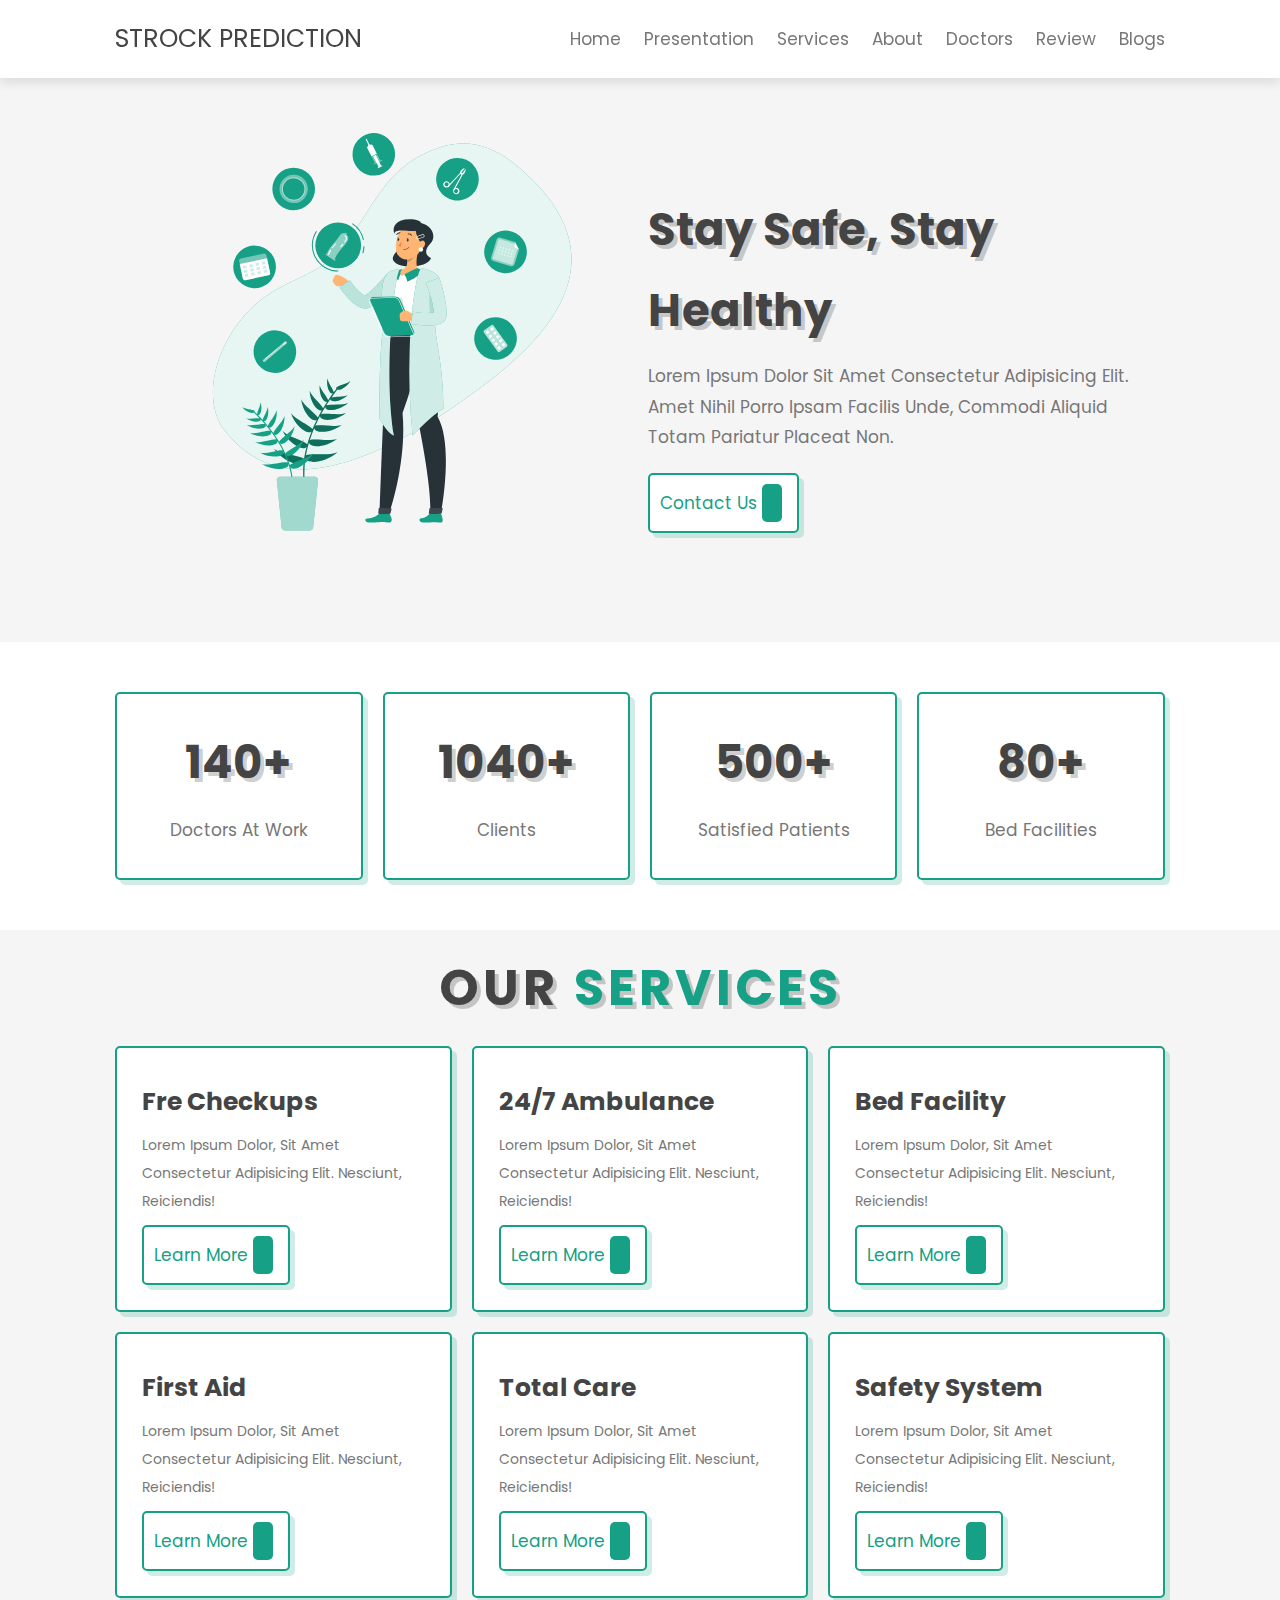
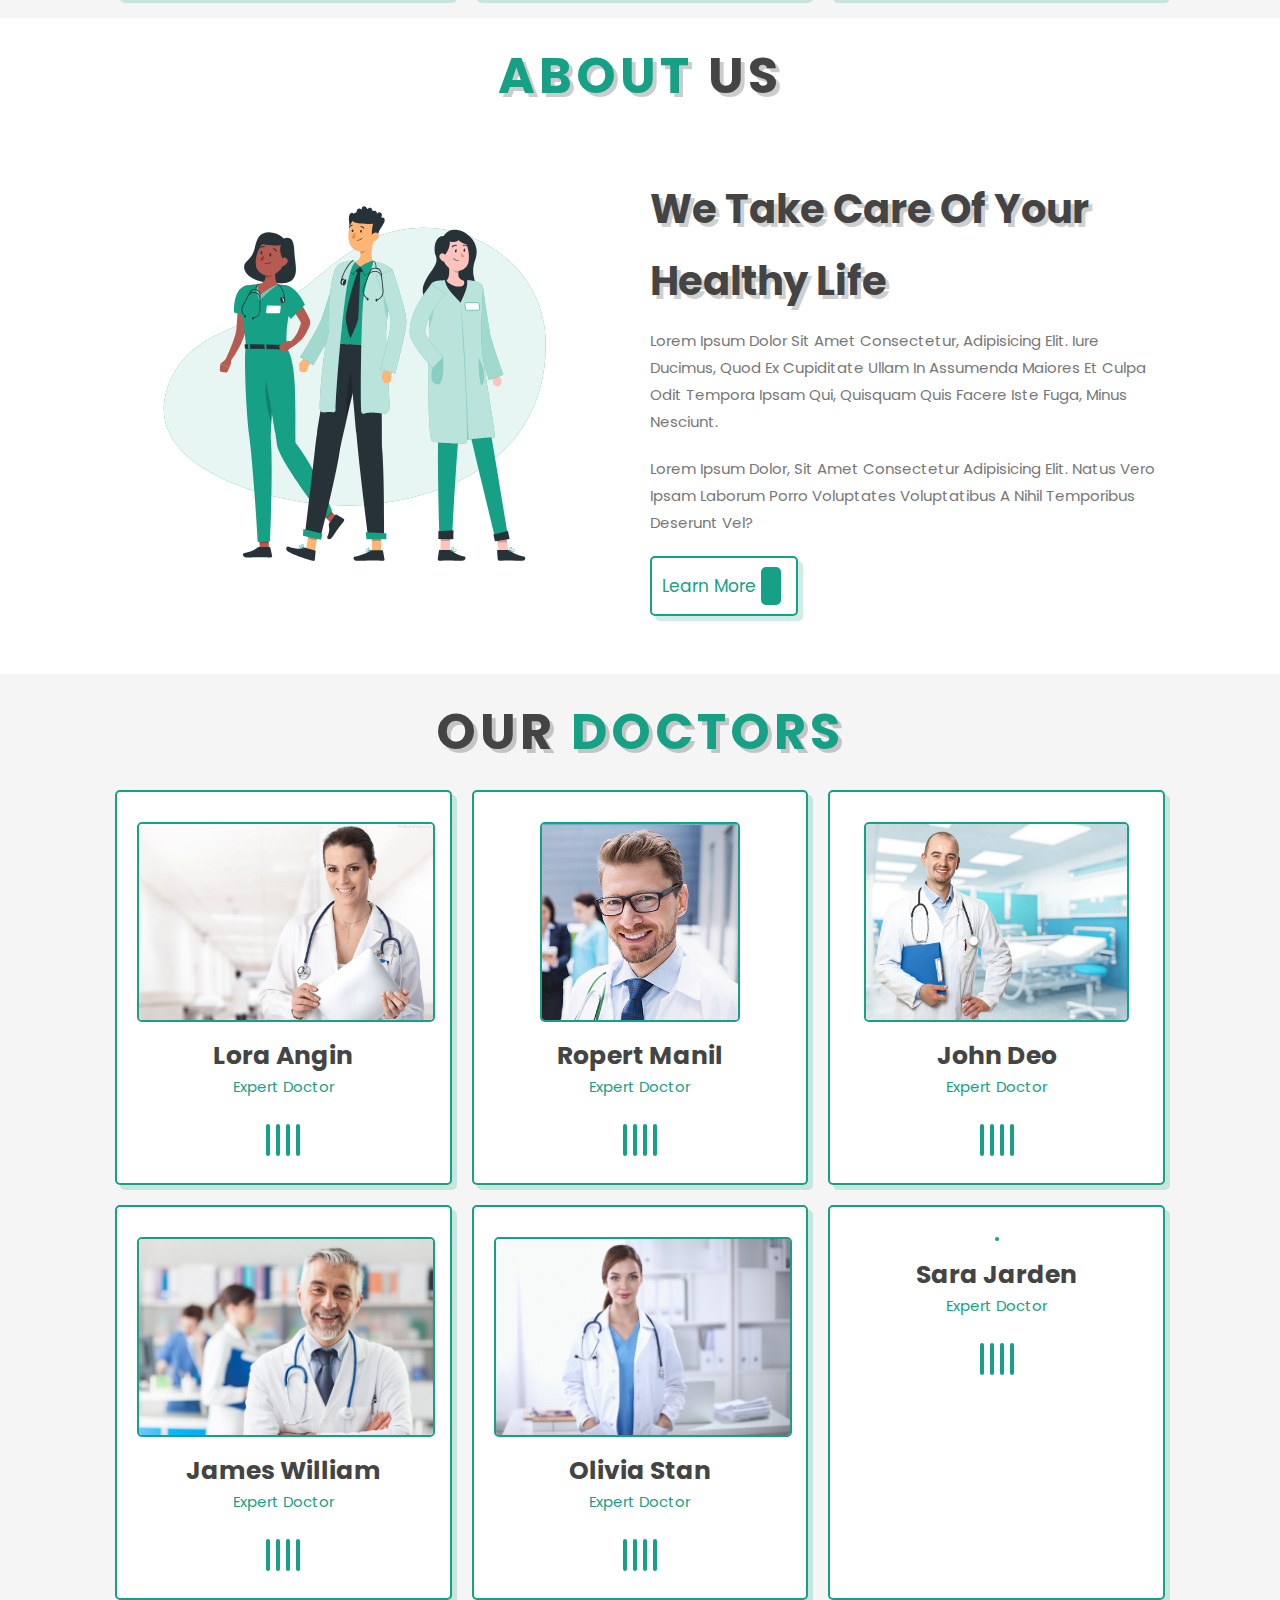
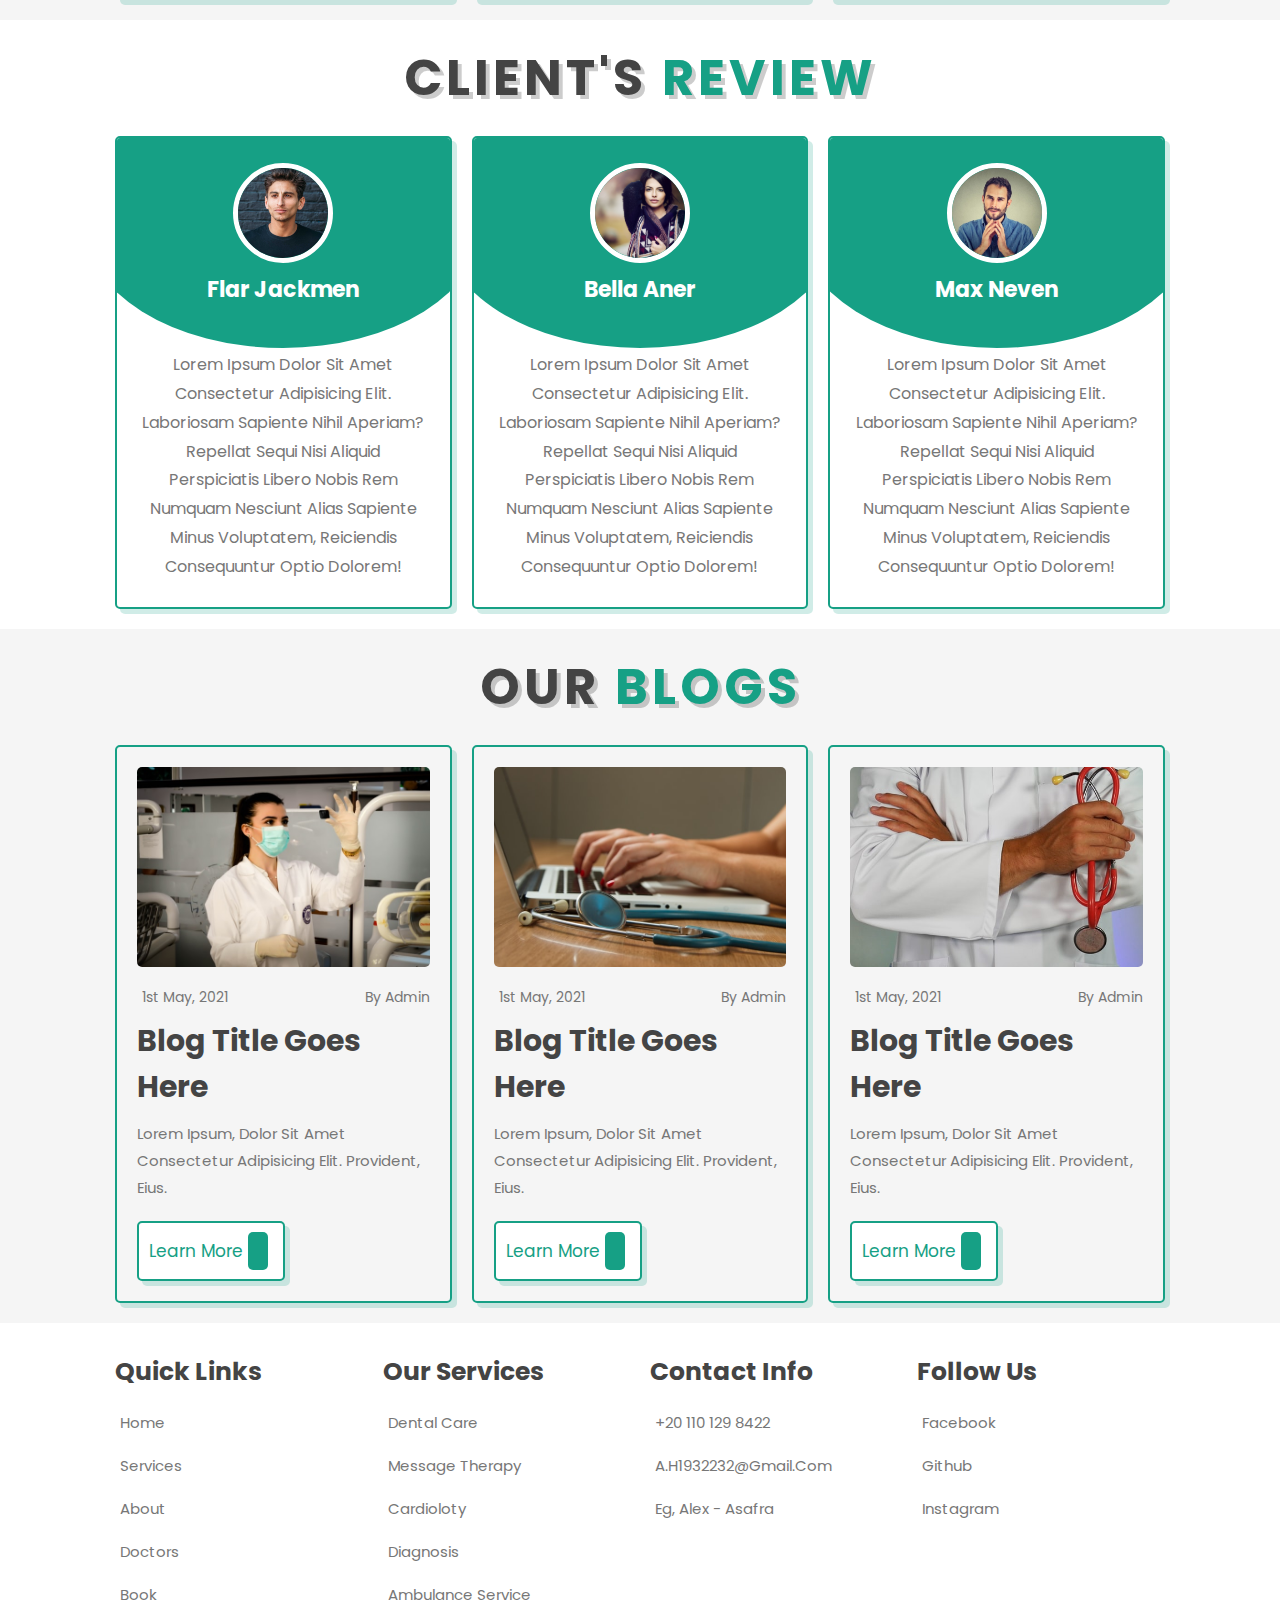
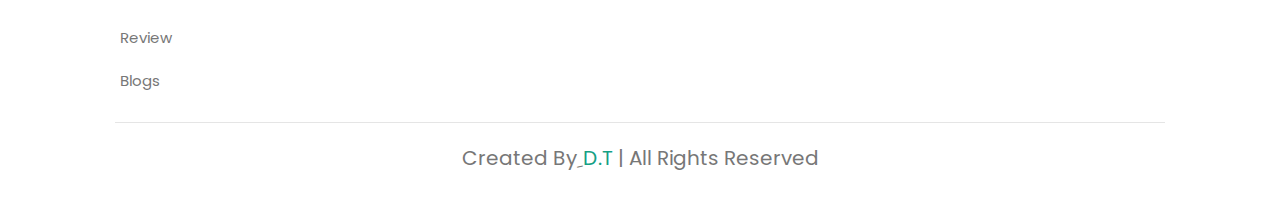
==== index.html @ 02812722 "first launch" ====
<!DOCTYPE html>
<html lang="en">

<head>
    <meta charset="UTF-8">
    <meta http-equiv="X-UA-Compatible" content="IE=edge">
    <meta name="viewport" content="width=device-width, initial-scale=1.0">
    <link rel="stylesheet" href="css/style.css">
    <link rel="stylesheet"
        href="https://maxst.icons8.com/vue-static/landings/line-awesome/font-awesome-line-awesome/css/all.min.css">
    <link rel="icon" href="./images/heart.png">
    <link rel="stylesheet" href="https://unicons.iconscout.com/release/v4.0.0/css/line.css">
    <title>STROCK PREDICTION</title>

</head>

<body>
    <header>
        <a href="#" class="logo"><i class="uil uil-heartbeat"></i>STROCK PREDICTION</a>
        <div id="menu-bar" class="uil uil-bars"></div>
        <nav class="navbar">
            <a href="#home">home</a>
            <a target="_blanck" href="https://studentaast-my.sharepoint.com/:p:/r/personal/o_m_mohamed1_student_aast_edu/_layouts/15/Doc.aspx?sourcedoc=%7BFECFEAEA-0508-414E-826F-3F3C965D2943%7D&file=shoesFit.pptx&action=edit&mobileredirect=true">presentation</a>
            <a href="#services">services</a>
            <a href="#about">about</a>
            <a href="#doctors">doctors</a>
            <a href="#review">review</a>
            <a href="#blogs">blogs</a>
        </nav>
    </header>
    <!-- ================---------home--------============ -->
    <section class="home" id="home">
        <div class="image">
            <img src="images/home-img.svg" alt="">
        </div>
        <div class="content">
            <h3>stay safe, stay healthy</h3>
            <p>Lorem ipsum dolor sit amet consectetur adipisicing elit.
                Amet nihil porro ipsam facilis unde, commodi aliquid
                totam pariatur placeat non.
            </p>
            <a href="#" class="btn">contact us<span class="uil uil-arrow-right"></span> </a>
        </div>
    </section>
    <!-- ================---------icons--------============ -->
    <section class="icons-container">
        <div class="icons">
            <i class="uil uil-user-md"></i>
            <h3>140+</h3>
            <p>doctors at work</p>
        </div>
        <div class="icons">
            <i class="uil uil-users-alt"></i>
            <h3>1040+</h3>
            <p>Clients</p>
        </div>
        <div class="icons">
            <i class="uil uil-bed"></i>
            <h3>500+</h3>
            <p>satisfied patients</p>
        </div>
        <div class="icons">
            <i class="uil uil-hospital"></i>
            <h3>80+</h3>
            <p>bed facilities</p>
        </div>
    </section>
    <!-- ================---------services--------============ -->
    <section class="services" id="services">
        <h1 class="heading">our <span>services</span> </h1>
        <div class="box-container">
            <div class="box">
                <i class="uil uil-file-medical"></i>
                <h3>fre checkups</h3>
                <p>Lorem ipsum dolor, sit amet consectetur adipisicing elit. Nesciunt, reiciendis!</p>
                <a href="#services" class="btn">learn more <span class="uil uil-arrow-right"></span></a>
            </div>
            <div class="box">
                <i class="uil uil-ambulance"></i>
                <h3>24/7 ambulance</h3>
                <p>Lorem ipsum dolor, sit amet consectetur adipisicing elit. Nesciunt, reiciendis!</p>
                <a href="#services" class="btn">learn more <span class="uil uil-arrow-right"></span></a>
            </div>
            <div class="box">
                <i class="uil uil-user-md"></i>
                <h3>bed facility</h3>
                <p>Lorem ipsum dolor, sit amet consectetur adipisicing elit. Nesciunt, reiciendis!</p>
                <a href="#services" class="btn">learn more <span class="uil uil-arrow-right"></span></a>
            </div>
            <div class="box">
                <i class="uil uil-capsule"></i>
                <h3>first aid</h3>
                <p>Lorem ipsum dolor, sit amet consectetur adipisicing elit. Nesciunt, reiciendis!</p>
                <a href="#services" class="btn">learn more <span class="uil uil-arrow-right"></span></a>
            </div>
            <div class="box">
                <i class="uil uil-heartbeat"></i>
                <h3>total care</h3>
                <p>Lorem ipsum dolor, sit amet consectetur adipisicing elit. Nesciunt, reiciendis!</p>
                <a href="#services" class="btn">learn more <span class="uil uil-arrow-right"></span></a>
            </div>
            <div class="box">
                <i class="uil uil-heartbeat"></i>
                <h3>Safety System</h3>
                <p>Lorem ipsum dolor, sit amet consectetur adipisicing elit. Nesciunt, reiciendis!</p>
                <a href="#services" class="btn">learn more <span class="uil uil-arrow-right"></span></a>
            </div>
        </div>
    </section>
    <!-- ================---------about--------============ -->
    <section class="about" id="about">

        <h1 class="heading"> <span>about</span> us </h1>

        <div class="row">

            <div class="image">
                <img src="images/about-img.svg" alt="">
            </div>

            <div class="content">
                <h3>we take care of your healthy life</h3>
                <p>Lorem ipsum dolor sit amet consectetur, adipisicing elit. Iure ducimus, quod ex cupiditate ullam in
                    assumenda maiores et culpa odit tempora ipsam qui, quisquam quis facere iste fuga, minus nesciunt.
                </p>
                <p>Lorem ipsum dolor, sit amet consectetur adipisicing elit. Natus vero ipsam laborum porro voluptates
                    voluptatibus a nihil temporibus deserunt vel?</p>
                <a href="#about" class="btn"> learn more <span class="fas fa-chevron-right"></span> </a>
            </div>

        </div>

    </section>
    <!-- ================---------doctors--------============ -->
    <section class="doctors" id="doctors">

        <h1 class="heading"> our <span>doctors</span> </h1>

        <div class="box-container">

            <div class="box">
                <img src="images/doc1.jpg" alt="">
                <h3>Lora Angin</h3>
                <span>expert doctor</span>
                <div class="share">
                    <a href="#doctors" class="fab fa-facebook-f"></a>
                    <a href="#doctors" class="fab fa-twitter"></a>
                    <a href="#doctors" class="fab fa-instagram"></a>
                    <a href="#doctors" class="fab fa-linkedin"></a>
                </div>
            </div>

            <div class="box">
                <img src="images/doc2.jpg" alt="">
                <h3>Ropert Manil</h3>
                <span>expert doctor</span>
                <div class="share">
                    <a href="#doctors" class="fab fa-facebook-f"></a>
                    <a href="#doctors" class="fab fa-twitter"></a>
                    <a href="#doctors" class="fab fa-instagram"></a>
                    <a href="#doctors" class="fab fa-linkedin"></a>
                </div>
            </div>

            <div class="box">
                <img src="images/doc3.jpg" alt="">
                <h3>john deo</h3>
                <span>expert doctor</span>
                <div class="share">
                    <a href="#doctors" class="fab fa-facebook-f"></a>
                    <a href="#doctors" class="fab fa-twitter"></a>
                    <a href="#doctors" class="fab fa-instagram"></a>
                    <a href="#doctors" class="fab fa-linkedin"></a>
                </div>
            </div>

            <div class="box">
                <img src="images/doc4.jpeg" alt="">
                <h3>James William</h3>
                <span>expert doctor</span>
                <div class="share">
                    <a href="#doctors" class="fab fa-facebook-f"></a>
                    <a href="#doctors" class="fab fa-twitter"></a>
                    <a href="#doctors" class="fab fa-instagram"></a>
                    <a href="#doctors" class="fab fa-linkedin"></a>
                </div>
            </div>

            <div class="box">
                <img src="images/doc5.jpeg" alt="">
                <h3>Olivia Stan</h3>
                <span>expert doctor</span>
                <div class="share">
                    <a href="#doctors" class="fab fa-facebook-f"></a>
                    <a href="#doctors" class="fab fa-twitter"></a>
                    <a href="#doctors" class="fab fa-instagram"></a>
                    <a href="#doctors" class="fab fa-linkedin"></a>
                </div>
            </div>

            <div class="box">
                <img src="images/doc6.jpg" alt="">
                <h3>Sara Jarden</h3>
                <span>expert doctor</span>
                <div class="share">
                    <a href="#doctors" class="fab fa-facebook-f"></a>
                    <a href="#doctors" class="fab fa-twitter"></a>
                    <a href="#doctors" class="fab fa-instagram"></a>
                    <a href="#doctors" class="fab fa-linkedin"></a>
                </div>
            </div>

        </div>

    </section>
    <!-- ================---------review--------============ -->
    <section class="review" id="review">

        <h1 class="heading"> client's <span>review</span> </h1>

        <div class="box-container">

            <div class="box">
                <img src="images/model1.jpeg" alt="">
                <h3>Flar Jackmen</h3>
                <div class="stars">
                    <i class="fas fa-star"></i>
                    <i class="fas fa-star"></i>
                    <i class="fas fa-star"></i>
                    <i class="fas fa-star"></i>
                </div>
                <p class="text">Lorem ipsum dolor sit amet consectetur adipisicing elit. Laboriosam sapiente nihil
                    aperiam? Repellat sequi nisi aliquid perspiciatis libero nobis rem numquam nesciunt alias sapiente
                    minus voluptatem, reiciendis consequuntur optio dolorem!</p>
            </div>

            <div class="box">
                <img src="images/model2.jpg" alt="">
                <h3>Bella Aner</h3>
                <div class="stars">
                    <i class="fas fa-star"></i>
                    <i class="fas fa-star"></i>
                    <i class="fas fa-star-half-alt"></i>
                </div>
                <p class="text">Lorem ipsum dolor sit amet consectetur adipisicing elit. Laboriosam sapiente nihil
                    aperiam? Repellat sequi nisi aliquid perspiciatis libero nobis rem numquam nesciunt alias sapiente
                    minus voluptatem, reiciendis consequuntur optio dolorem!</p>
            </div>

            <div class="box">
                <img src="images/model3.jpg" alt="">
                <h3>Max Neven</h3>
                <div class="stars">
                    <i class="fas fa-star"></i>
                    <i class="fas fa-star"></i>
                    <i class="fas fa-star"></i>
                    <i class="fas fa-star"></i>
                    <i class="fas fa-star"></i>
                </div>
                <p class="text">Lorem ipsum dolor sit amet consectetur adipisicing elit. Laboriosam sapiente nihil
                    aperiam? Repellat sequi nisi aliquid perspiciatis libero nobis rem numquam nesciunt alias sapiente
                    minus voluptatem, reiciendis consequuntur optio dolorem!</p>
            </div>

        </div>

    </section>
    <!-- ================---------blogs--------============ -->
    <section class="blogs" id="blogs">

        <h1 class="heading"> our <span>blogs</span> </h1>

        <div class="box-container">

            <div class="box">
                <div class="image">
                    <img src="images/blog-1.jpg" alt="">
                </div>
                <div class="content">
                    <div class="icon">
                        <a href="#blogs"> <i class="fas fa-calendar"></i> 1st may, 2021 </a>
                        <a href="#blogs"> <i class="fas fa-user"></i> by admin </a>
                    </div>
                    <h3>blog title goes here</h3>
                    <p>Lorem ipsum, dolor sit amet consectetur adipisicing elit. Provident, eius.</p>
                    <a href="#blogs" class="btn"> learn more <span class="fas fa-chevron-right"></span> </a>
                </div>
            </div>

            <div class="box">
                <div class="image">
                    <img src="images/blog-2.jpg" alt="">
                </div>
                <div class="content">
                    <div class="icon">
                        <a href="#blogs"> <i class="fas fa-calendar"></i> 1st may, 2021 </a>
                        <a href="#blogs"> <i class="fas fa-user"></i> by admin </a>
                    </div>
                    <h3>blog title goes here</h3>
                    <p>Lorem ipsum, dolor sit amet consectetur adipisicing elit. Provident, eius.</p>
                    <a href="#blogs" class="btn"> learn more <span class="fas fa-chevron-right"></span> </a>
                </div>
            </div>

            <div class="box">
                <div class="image">
                    <img src="images/blog-3.jpg" alt="">
                </div>
                <div class="content">
                    <div class="icon">
                        <a href="#blogs"> <i class="fas fa-calendar"></i> 1st may, 2021 </a>
                        <a href="#blogs"> <i class="fas fa-user"></i> by admin </a>
                    </div>
                    <h3>blog title goes here</h3>
                    <p>Lorem ipsum, dolor sit amet consectetur adipisicing elit. Provident, eius.</p>
                    <a href="#blogs" class="btn"> learn more <span class="fas fa-chevron-right"></span> </a>
                </div>
            </div>

        </div>

    </section>
    <!-- ================---------footer--------============ -->
    <section class="footer" id="footer">

        <div class="box-container">

            <div class="box">
                <h3>quick links</h3>
                <a href="#home"> <i class="fas fa-chevron-right"></i> home </a>
                <a href="#services"> <i class="fas fa-chevron-right"></i> services </a>
                <a href="#about"> <i class="fas fa-chevron-right"></i> about </a>
                <a href="#doctors"> <i class="fas fa-chevron-right"></i> doctors </a>
                <a href="#book"> <i class="fas fa-chevron-right"></i> book </a>
                <a href="#review"> <i class="fas fa-chevron-right"></i> review </a>
                <a href="#blogs"> <i class="fas fa-chevron-right"></i> blogs </a>
            </div>

            <div class="box">
                <h3>our services</h3>
                <a href="#footer"> <i class="fas fa-chevron-right"></i> dental care </a>
                <a href="#footer"> <i class="fas fa-chevron-right"></i> message therapy </a>
                <a href="#footer"> <i class="fas fa-chevron-right"></i> cardioloty </a>
                <a href="#footer"> <i class="fas fa-chevron-right"></i> diagnosis </a>
                <a href="#footer"> <i class="fas fa-chevron-right"></i> ambulance service </a>
            </div>

            <div class="box">
                <h3>contact info</h3>
                <a href="#"> <i class="fas fa-phone"></i> +20 110 129 8422 </a>
                <a href="A.h1932232@gmail.com"> <i class="fas fa-envelope"></i> A.h1932232@gmail.com </a>
                <a href="#"> <i class="fas fa-map-marker-alt"></i> Eg, Alex - Asafra </a>
            </div>

            <div class="box">
                <h3>follow us</h3>
                <a href="https://www.facebook.com/profile.php?id=100005745556269"> <i class="fab fa-facebook-f"></i> facebook </a>
                <a href="#"> <i class="fab fa-github"></i> github </a>
                <a href="https://www.instagram.com/ahmed.hesham2232/"> <i class="fab fa-instagram"></i> instagram </a>
            </div>

        </div>

        <div class="credit"> created by <span>ِD.T</span> | all rights reserved </div>

        </section>

        <script src="js/main.js"></script>
</body>

</html>
---- css/style.css ----
@import url('https://fonts.googleapis.com/css2?family=poppins:wght@200;300;400;600;700&display=swap');
:root{
    --green:#16a085;
    --black:#444;
    --light-color:#777;
    --box-shadow:.5rem .5rem 0 rgba(22,160,133,.2);
    --text-shadow:.4rem .4rem 0 rgba(0,0,0,.2);
    --border:.2rem solid var(--green);
}
*{
    font-family: 'Poppins', sans-serif;
    margin:0; padding: 0;
    box-sizing: border-box;
    outline: none; border: none;
    text-transform: capitalize;
    transition: all .2s ease-out;
    text-decoration: none;
}

html{
    font-size: 62.5%;
    overflow-x: hidden;
    scroll-padding-top: 7rem;
    scroll-behavior: smooth;
}

section{
    padding:2rem 9%;
}

section:nth-child(even){
    background: #f5f5f5;
}

.heading{
    text-align: center;
    padding-bottom: 2rem;
    text-shadow: var(--text-shadow);
    text-transform: uppercase;
    color:var(--black);
    font-size: 5rem;
    letter-spacing: .4rem;
}

.heading span{
    text-transform: uppercase;
    color:var(--green);
}

.btn{
    display: inline-block;
    margin-top: 1rem;
    padding: 1.5rem;
    padding-left: 1rem;
    border:var(--border);
    border-radius: .5rem;
    box-shadow: var(--box-shadow);
    color:var(--green);
    cursor: pointer;
    font-size: 1.7rem;
    background: #fff;
}

.btn span{
    padding:.7rem 1rem;
    border-radius: .5rem;
    background: var(--green);
    color:#fff;
    margin-left: .5rem;
}

.btn:hover{
    background: var(--green);
    color:#fff;
}

.btn:hover span{
    color: var(--green);
    background:#fff;
    margin-left: 1.5rem;
}



/* ############################################################# */
header{
    position:fixed;
    top:0;
    left:0;
    right:0;
    z-index:1000;
    display:flex;
    align-items: center;
    justify-content:space-between;
    background:#fff;
    padding: 2rem 9%;
    box-shadow:0 .5rem 1rem rgba(0,0,0,.1);
}
header .logo{
    font-size:2.5rem;
    color:var(--black);
}
header .logo i{
    color:var(--green);
}
header .navbar a{
    font-size:1.7rem;
    margin-left: 2rem;
    color:var(--light-color);

}
header .navbar a:hover{
    color:var(--green)
}


#menu-bar{
    font-size:2.5rem;
    cursor:pointer;
    color:var(--green);
    border-radius:.5rem;
    padding: 1rem 1.5rem;
    display: none;
    background:#eee;
}
/* ============---------home-------========= */
.home {
    display: flex;
    align-items:center;
    flex-wrap: wrap;
    gap:1.5rem;
    padding-top: 10rem;
}
.home .image{
    flex:1 1 45rem
}
.home .image img{
    width: 100%;
}

.home .content{
    flex:1 1 45rem
}
.home .content h3{
    font-size:4.5rem;
    color:var(--black);
    line-height:1.8;
    text-shadow: var(--text-shadow);
}
.home .content p{
    font-size:1.7rem;
    color:var(--light-color);
    line-height:1.8;
    padding: 1rem 0;
}
/* ============---------icons-------========= */
.icons-container{
    display: grid;
    grid-template-columns: repeat(auto-fit, minmax(20rem,1fr));
    flex-wrap: wrap;
    gap:2rem;
    padding-top: 5rem;
    padding-bottom: 5rem;
}
.icons-container .icons{
    border:var(--border);
    box-shadow: var(--box-shadow);
    border-radius:.5rem;
    text-align: center;
    padding: 2.5rem;
}
.icons-container .icons i{
    font-size: 4.5rem;
    color:var(--green);
    padding-bottom: 0.7rem;
}


.icons-container .icons h3{
    font-size: 4.5rem;
    color:var(--black);
    padding: 1rem ;
    text-shadow: var(--text-shadow);
}

.icons-container .icons p{
    font-size: 1.7rem;
    color:var(--light-color);
    padding: 1rem;

}
/* ============---------services-------========= */

.services .box-container{
    display: grid;
    grid-template-columns: repeat(auto-fit, minmax(27rem, 1fr));
    gap:2rem;
}

.services .box-container .box{
    background:#fff;
    border-radius: .5rem;
    box-shadow: var(--box-shadow);
    border:var(--border);
    padding: 2.5rem;
}

.services .box-container .box i{
    color: var(--green);
    font-size: 5rem;
    padding-bottom: .5rem;
}

.services .box-container .box h3{
    color: var(--black);
    font-size: 2.5rem;
    padding:1rem 0;
}

.services .box-container .box p{
    color: var(--light-color);
    font-size: 1.4rem;
    line-height: 2;
}
/* ============---------about-------========= */
.about .row{
    display: flex;
    align-items: center;
    flex-wrap: wrap;
    gap:2rem;
}

.about .row .image{
    flex:1 1 45rem;
}

.about .row .image img{
    width: 100%;
}

.about .row .content{
    flex:1 1 45rem;
}

.about .row .content h3{
    color: var(--black);
    text-shadow: var(--text-shadow);
    font-size: 4rem;
    line-height: 1.8;
}

.about .row .content p{
    color: var(--light-color);
    padding:1rem 0;
    font-size: 1.5rem;
    line-height: 1.8;
}
/* ============---------doctors-------========= */
.doctors .box-container{
    display: grid;
    grid-template-columns: repeat(auto-fit, minmax(30rem, 1fr));
    gap:2rem;
}

.doctors .box-container .box{
    text-align: center;
    background:#fff;
    border-radius: .5rem;
    border:var(--border);
    box-shadow: var(--box-shadow);
    padding:2rem;
}

.doctors .box-container .box img{
    height: 20rem;
    border:var(--border);
    border-radius: .5rem;
    margin-top: 1rem;
    margin-bottom: 1rem;
}

.doctors .box-container .box h3{
    color:var(--black);
    font-size: 2.5rem;
}

.doctors .box-container .box span{
    color:var(--green);
    font-size: 1.5rem;
}

.doctors .box-container .box .share{
    padding-top: 2rem;
}

.doctors .box-container .box .share a{
    height: 5rem;
    width: 5rem;
    line-height: 4.5rem;
    font-size: 2rem;
    color:var(--green);
    border-radius: .5rem;
    border:var(--border);
    margin:.3rem;
}

.doctors .box-container .box .share a:hover{
    background:var(--green);
    color:#fff;
    box-shadow: var(--box-shadow);
}


/* ============---------book-------========= */

.book .row{
    display: flex;
    align-items: center;
    flex-wrap: wrap;
    gap:2rem;
}
 
.book .row .image{
    flex:1 1 45rem;
}

.book .row .image img{
    width: 100%;
}

.book .row form{
    flex:1 1 45rem;
    background: #fff;
    border:var(--border);
    box-shadow: var(--box-shadow);
    text-align: center;
    padding: 2rem;
    border-radius: .5rem;
}

.book .row form h3{
    color:var(--black);
    padding-bottom: 1rem;
    font-size: 3rem;
}

.book .row form .box{
    width: 100%;
    margin:.7rem 0;
    border-radius: .5rem;
    border:var(--border);
    font-size: 1.6rem;
    color: var(--black);
    text-transform: none;
    padding: 1rem;
}

.book .row form .btn{
    padding:1rem 4rem;
}

/* ============---------review-------========= */
.review .box-container{
    display: grid;
    grid-template-columns: repeat(auto-fit, minmax(27rem, 1fr));
    gap:2rem;
}

.review .box-container .box{
    border:var(--border);
    box-shadow: var(--box-shadow);
    border-radius: .5rem;
    padding:2.5rem;
    background: #fff;
    text-align: center;
    position: relative;
    overflow: hidden;
    z-index: 0;
}

.review .box-container .box img{
    height: 10rem;
    width: 10rem;
    border-radius: 50%;
    object-fit: cover;
    border:.5rem solid #fff;
}

.review .box-container .box h3{
    color:#fff;
    font-size: 2.2rem;
    padding:.5rem 0;
}

.review .box-container .box .stars i{
    color:#fff;
    font-size: 1.5rem;
}

.review .box-container .box .text{
    color:var(--light-color);
    line-height: 1.8;
    font-size: 1.6rem;
    padding-top: 4rem;
}

.review .box-container .box::before{
    content: '';
    position: absolute;
    top:-4rem; left: 50%;
    transform:translateX(-50%);
    background:var(--green);
    border-bottom-left-radius: 50%;
    border-bottom-right-radius: 50%;
    height: 25rem;
    width: 120%;
    z-index: -1;
}

/* ============---------blogs-------========= */


.blogs .box-container{
    display: grid;
    grid-template-columns: repeat(auto-fit, minmax(30rem, 1fr));
    gap:2rem;
}

.blogs .box-container .box{
    border:var(--border);
    box-shadow: var(--box-shadow);
    border-radius: .5rem;
    padding: 2rem;
}

.blogs .box-container .box .image{
    height: 20rem;
    overflow:hidden;
    border-radius: .5rem;
}

.blogs .box-container .box .image img{
    height: 100%;
    width: 100%;
    object-fit: cover;
}

.blogs .box-container .box:hover .image img{
    transform:scale(1.2);
}

.blogs .box-container .box .content{
    padding-top: 1rem;
}

.blogs .box-container .box .content .icon{
    padding: 1rem 0;
    display: flex;
    align-items: center;
    justify-content: space-between;
}

.blogs .box-container .box .content .icon a{
    font-size: 1.4rem;
    color: var(--light-color);
}

.blogs .box-container .box .content .icon a:hover{
    color:var(--green);
}

.blogs .box-container .box .content .icon a i{
    padding-right: .5rem;
    color: var(--green);
}

.blogs .box-container .box .content h3{
    color:var(--black);
    font-size: 3rem;
}

.blogs .box-container .box .content p{
    color:var(--light-color);
    font-size: 1.5rem;
    line-height: 1.8;
    padding:1rem 0;
}
/* ============---------footer-------========= */
.footer .box-container{
    display: grid;
    grid-template-columns: repeat(auto-fit, minmax(22rem, 1fr));
    gap:2rem;
}

.footer .box-container .box h3{
    font-size: 2.5rem;
    color:var(--black);
    padding: 1rem 0;
}

.footer .box-container .box a{
    display: block;
    font-size: 1.5rem;
    color:var(--light-color);
    padding: 1rem 0;
}

.footer .box-container .box a i{
    padding-right: .5rem;
    color:var(--green);
}

.footer .box-container .box a:hover i{
    padding-right:2rem;
}

.footer .credit{
    padding: 1rem;
    padding-top: 2rem;
    margin-top: 2rem;
    text-align: center;
    font-size: 2rem;
    color:var(--light-color);
    border-top: .1rem solid rgba(0, 0, 0, .1);
}

.footer .credit span{
    color:var(--green);
}



































@media (max-width:991px){

    html{
        font-size: 55%;
    }

    .header{
        padding: 2rem;
    }

    section{
        padding:2rem;
    }

}

@media (max-width:768px){

    #menu-bar{
        display: initial;
    }

    header .navbar{
        position: absolute;
        top:115%; right: 2rem;
        border-radius: .5rem;
        box-shadow: var(--box-shadow);
        width: 30rem;
        border: var(--border);
        background: #fff;
        transform: scale(0);
        opacity: 0;
        transform-origin: top right;
        transition: .2s ease-out;
    }

    header .navbar.active{
        transform: scale(1);
        opacity: 1;
        transition: .2s ease-out;
    }

    header .navbar a{
        font-size: 2rem;
        display: block;
        margin:2.5rem;
    }

}

@media (max-width:450px){

    html{
        font-size: 50%;
    }

}
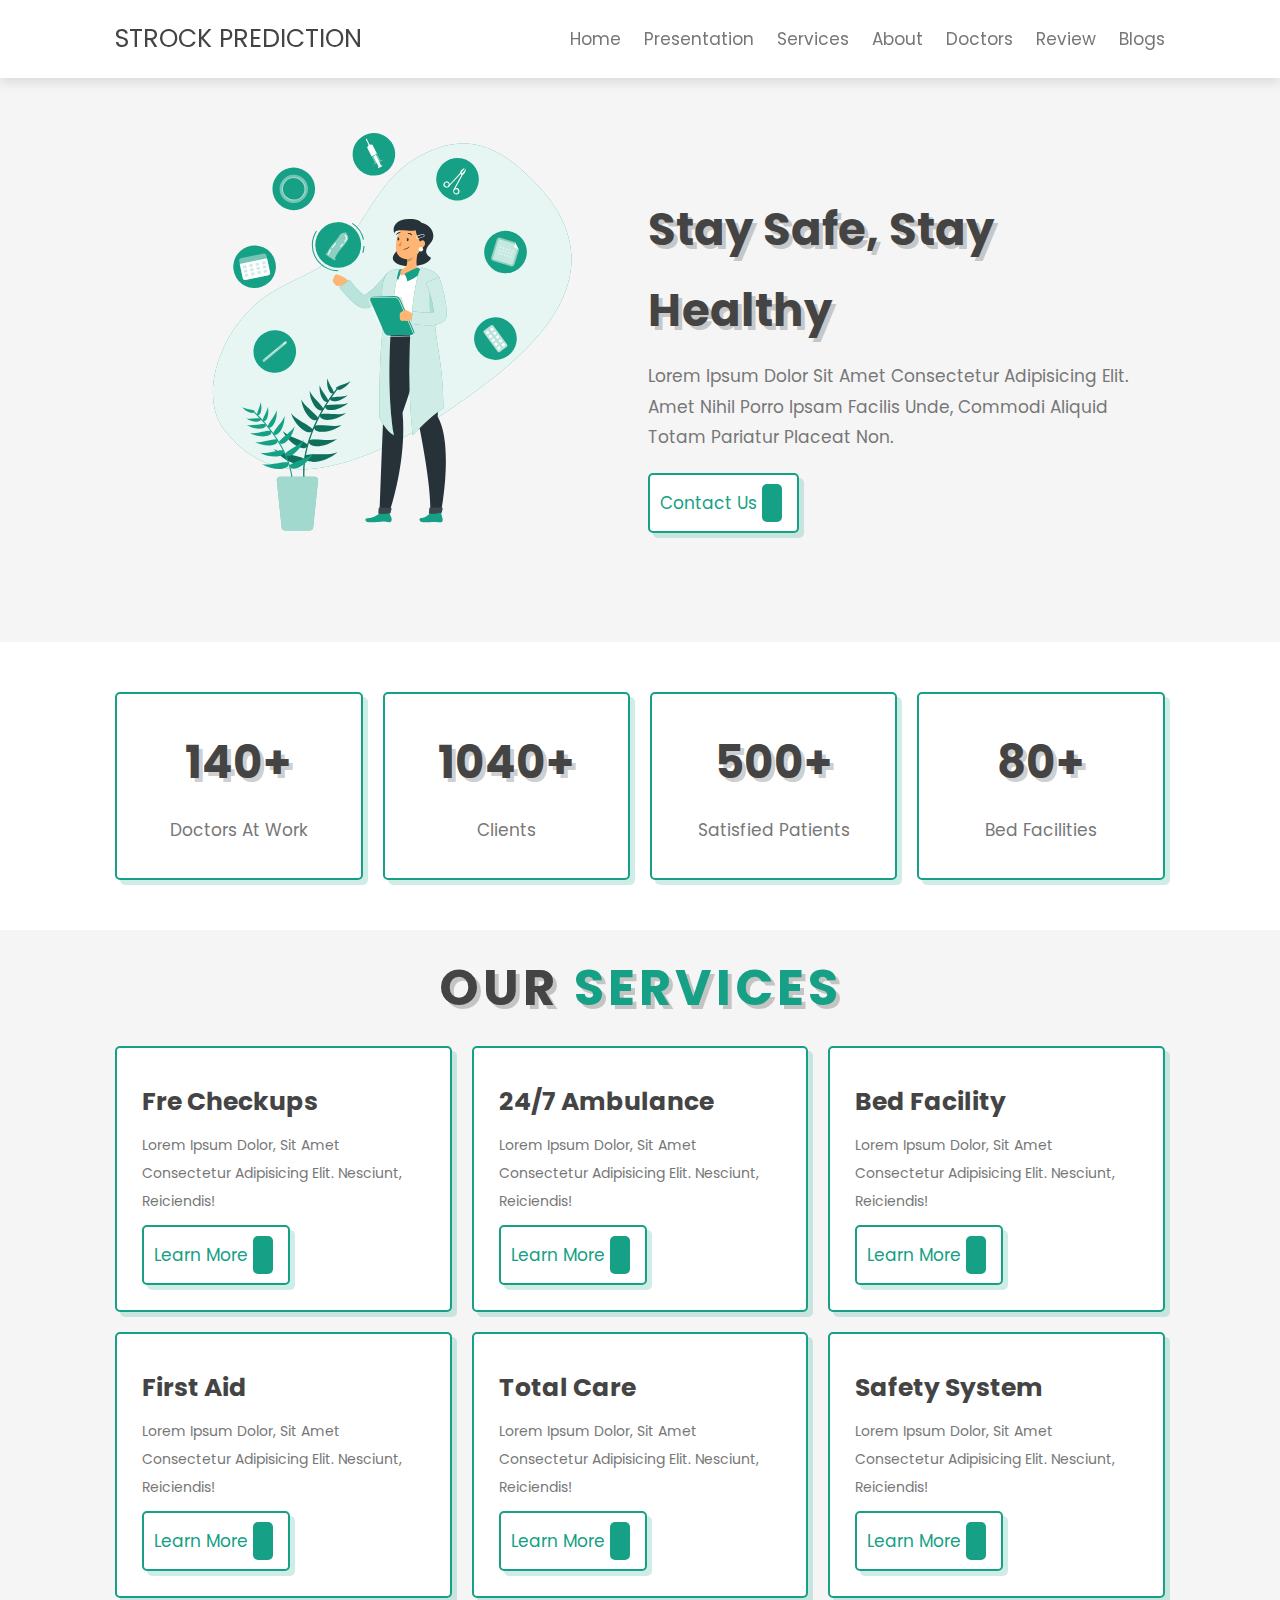
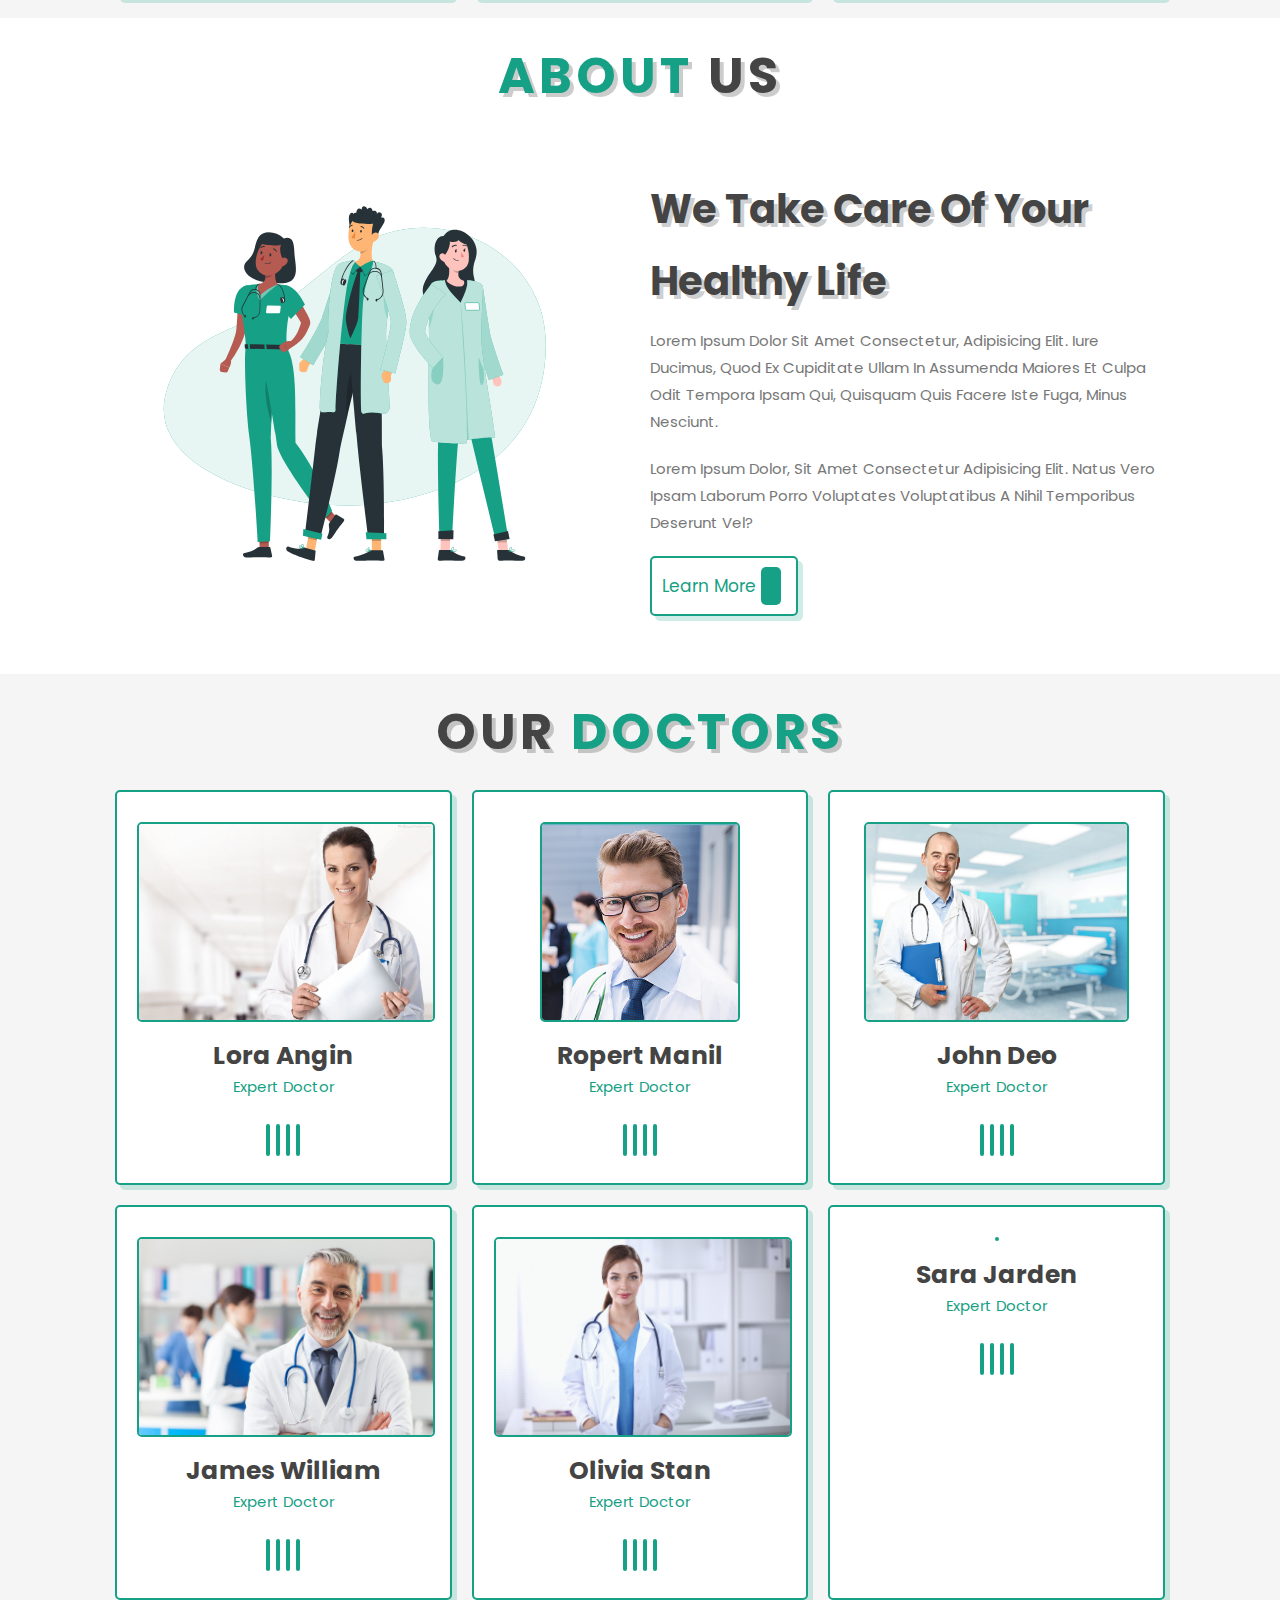
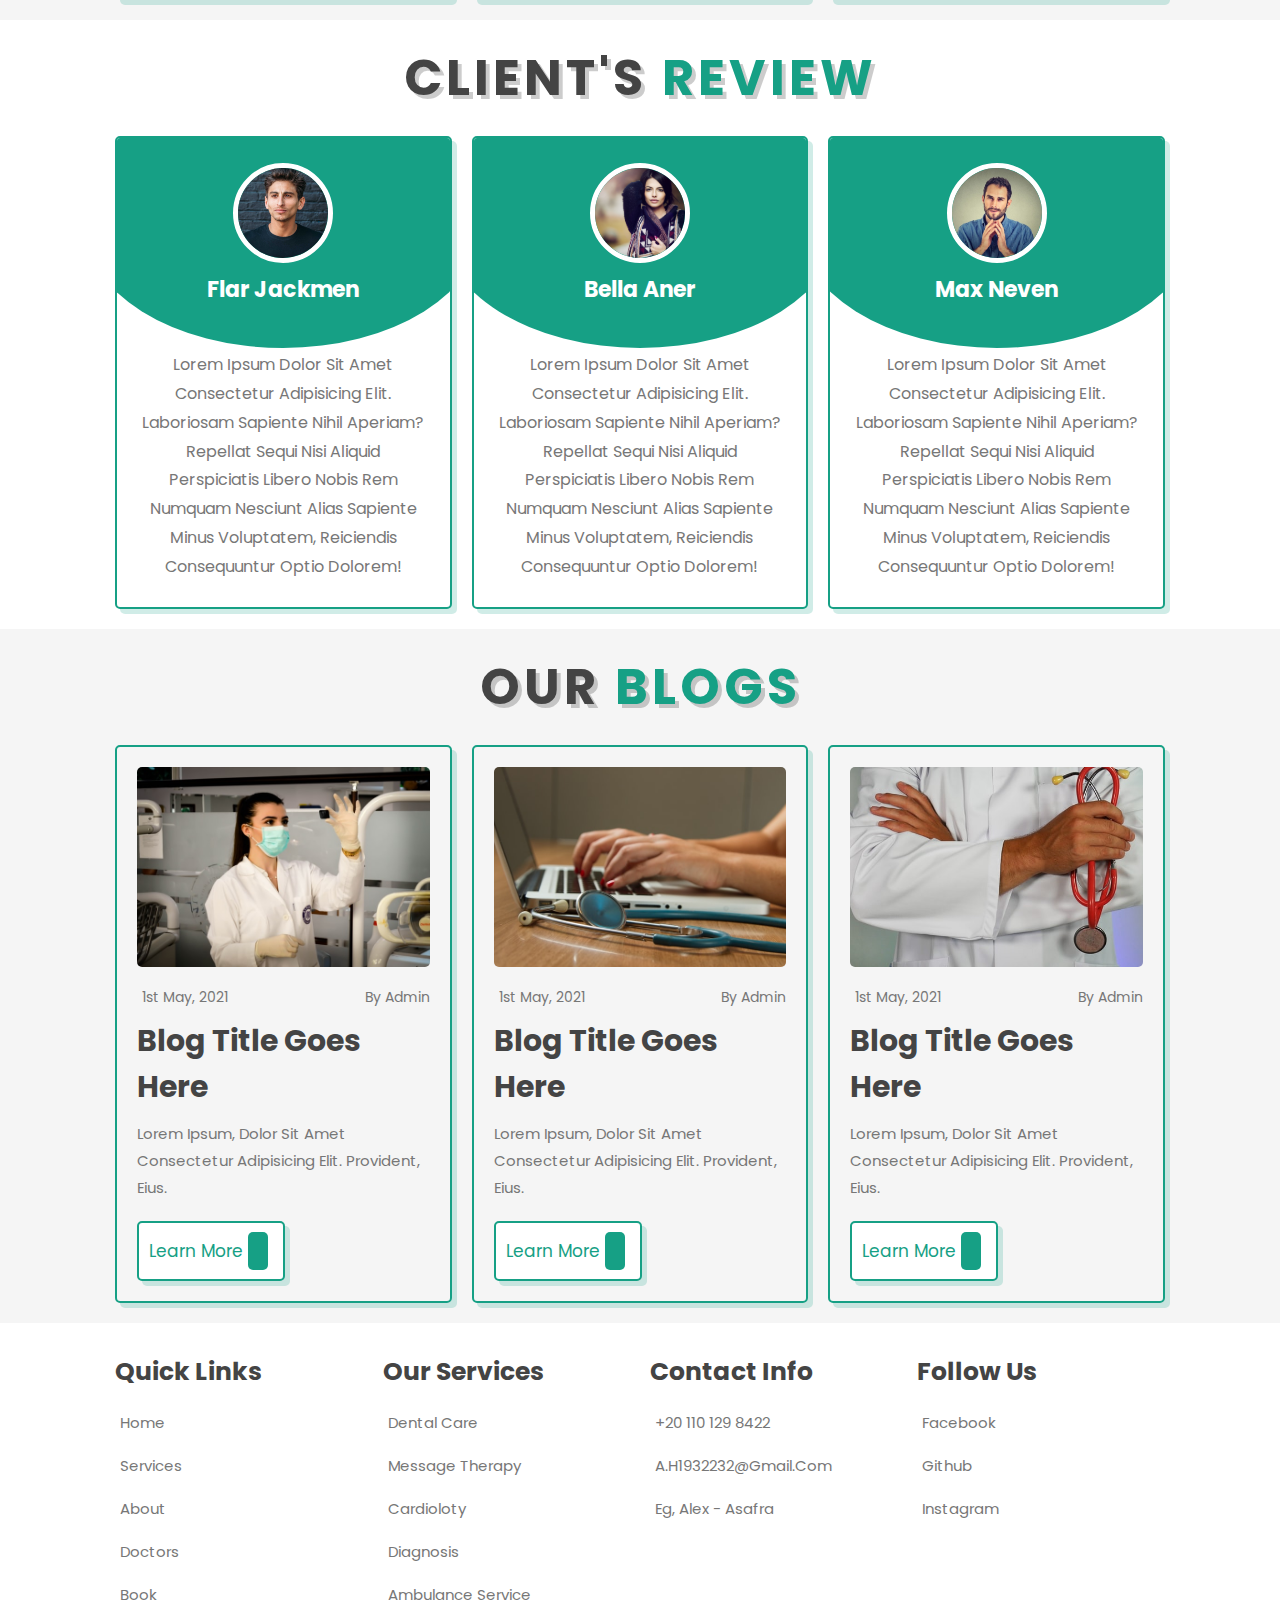
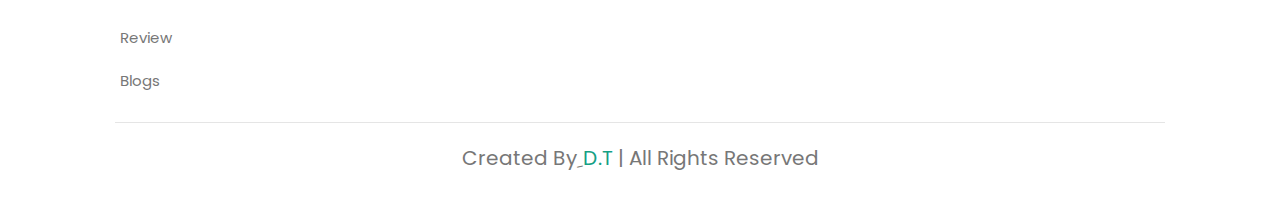
==== commit c6e66d04: "presentation link" ====
--- a/index.html
+++ b/index.html
@@ -20,7 +20,7 @@
         <div id="menu-bar" class="uil uil-bars"></div>
         <nav class="navbar">
             <a href="#home">home</a>
-            <a target="_blanck" href="https://studentaast-my.sharepoint.com/:p:/r/personal/o_m_mohamed1_student_aast_edu/_layouts/15/Doc.aspx?sourcedoc=%7BFECFEAEA-0508-414E-826F-3F3C965D2943%7D&file=shoesFit.pptx&action=edit&mobileredirect=true">presentation</a>
+            <a target="_blanck" href="https://studentaast-my.sharepoint.com/:p:/r/personal/o_m_mohamed1_student_aast_edu/_layouts/15/Doc.aspx?sourcedoc=%7B91F16F88-CB89-4010-B0E7-CE3F071CA637%7D&file=Fashion%20Design%20Agency%20Infographics%20by%20Slidesgo.pptx&action=edit&mobileredirect=true">presentation</a>
             <a href="#services">services</a>
             <a href="#about">about</a>
             <a href="#doctors">doctors</a>
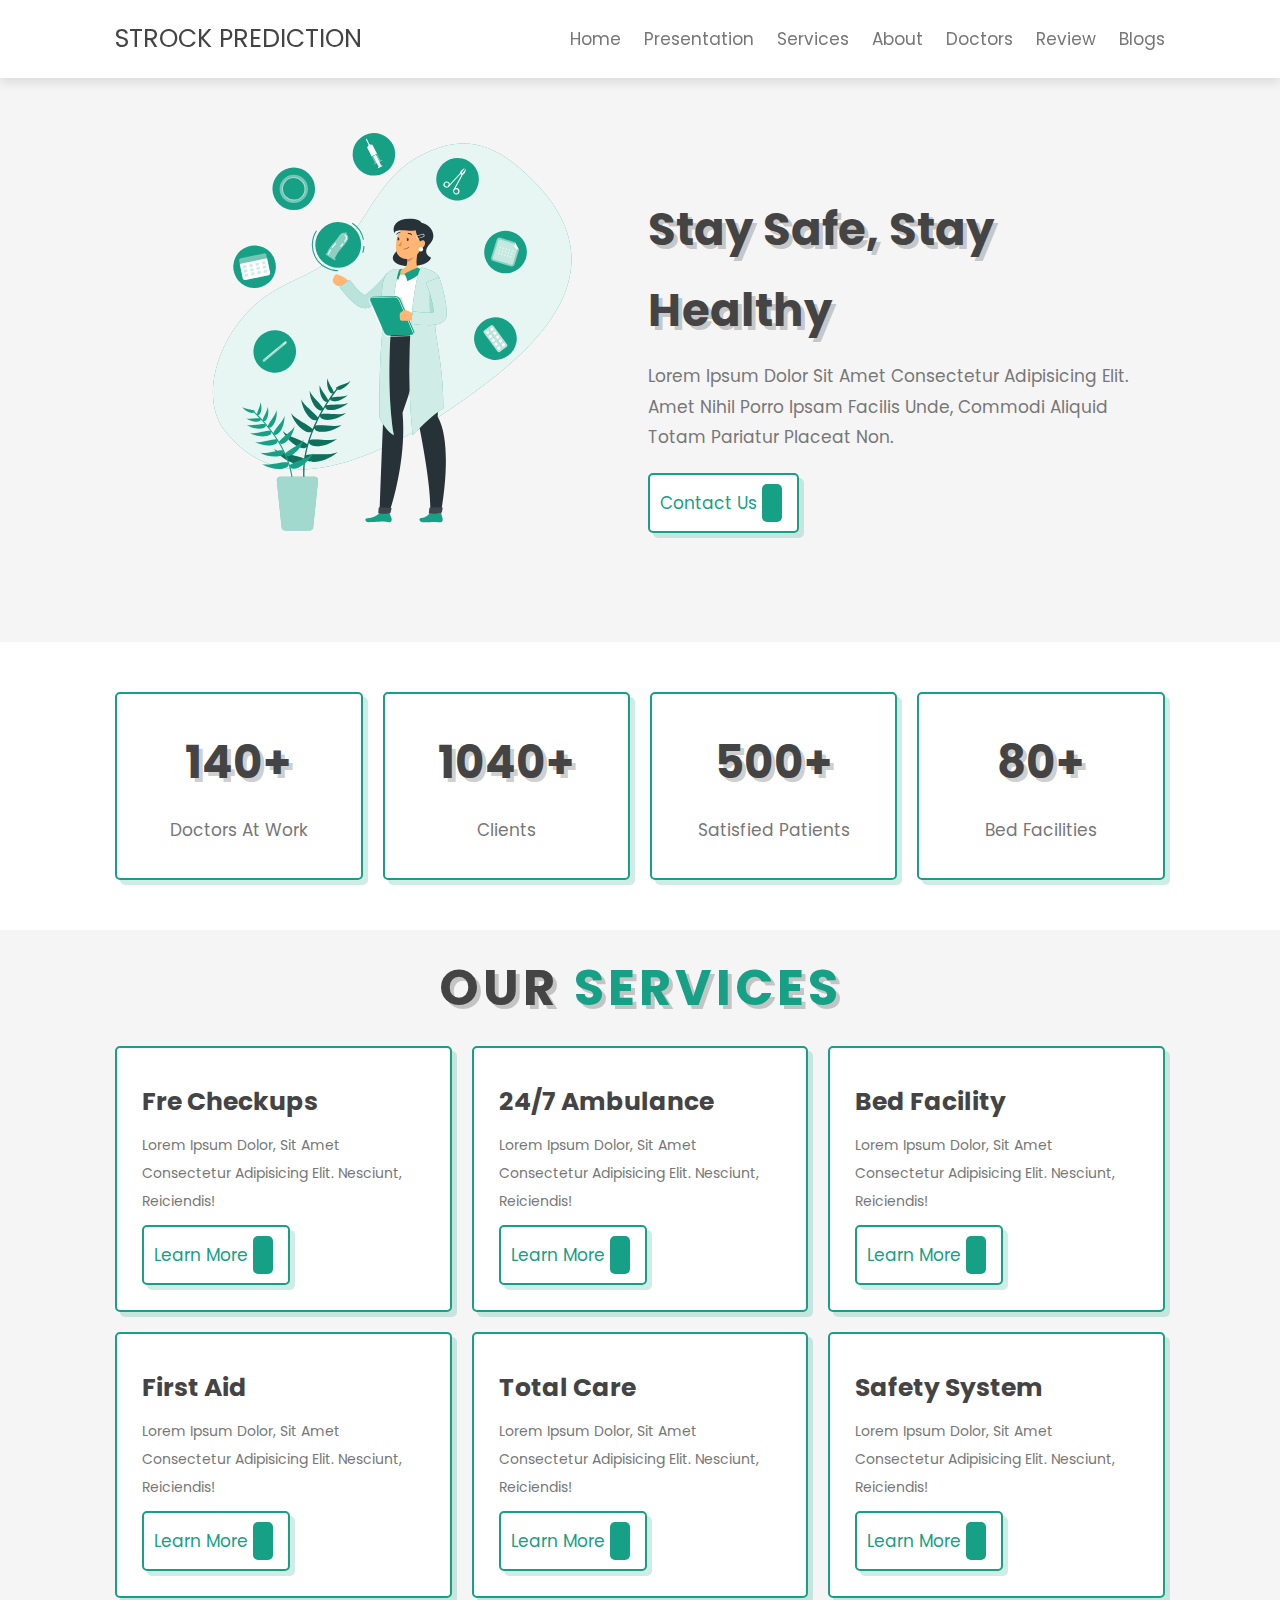
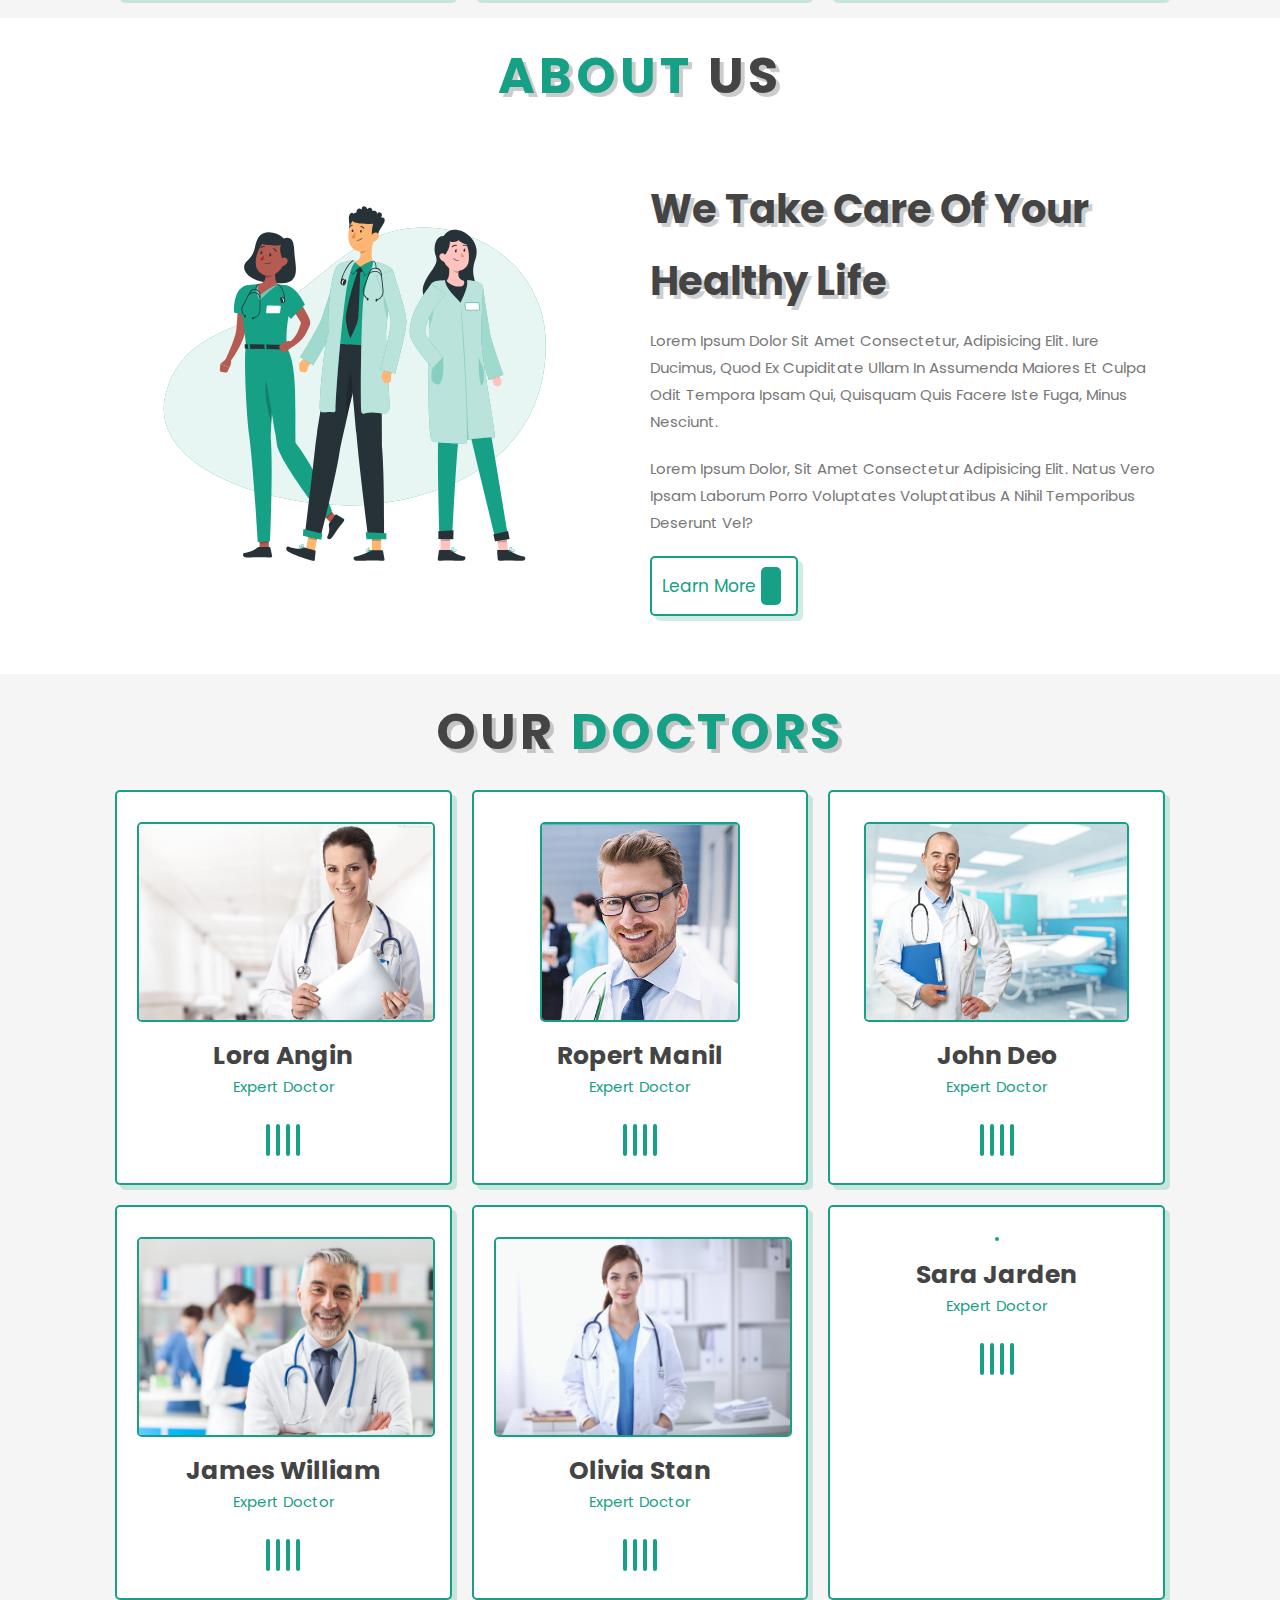
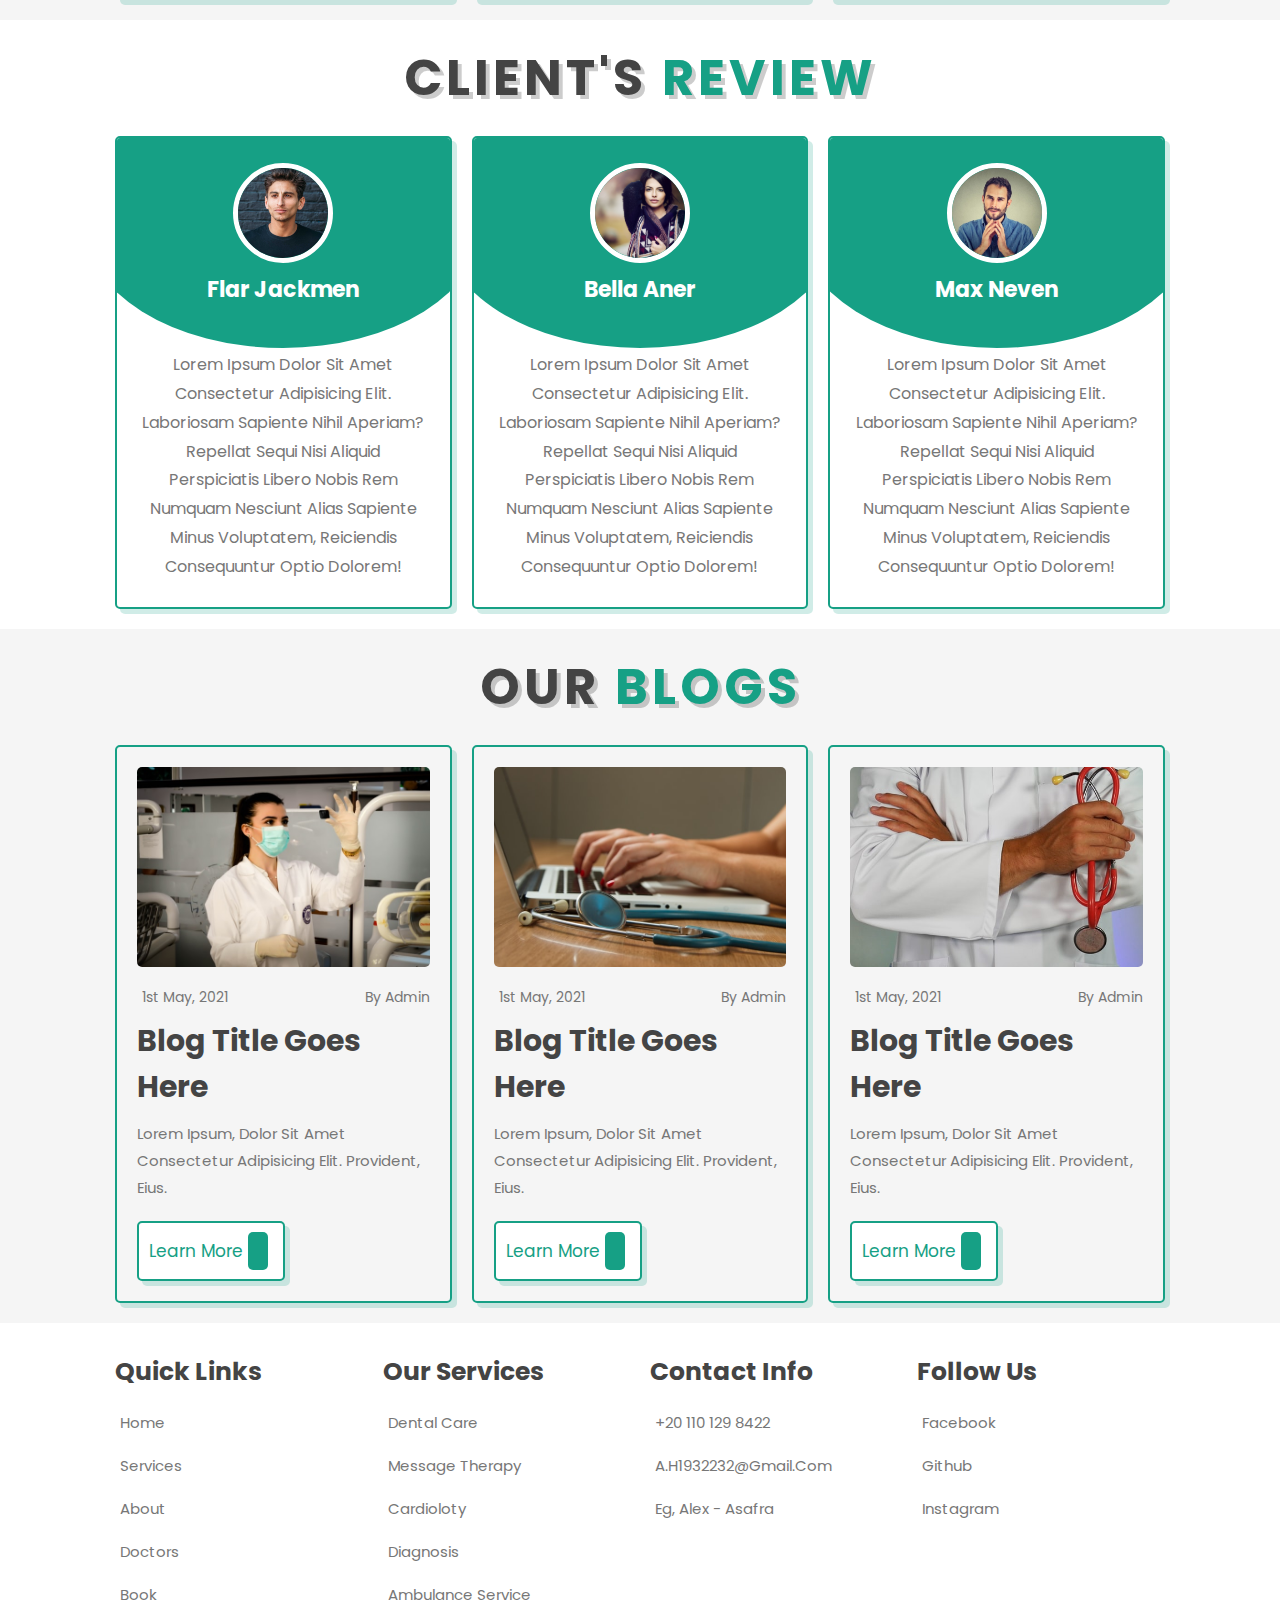
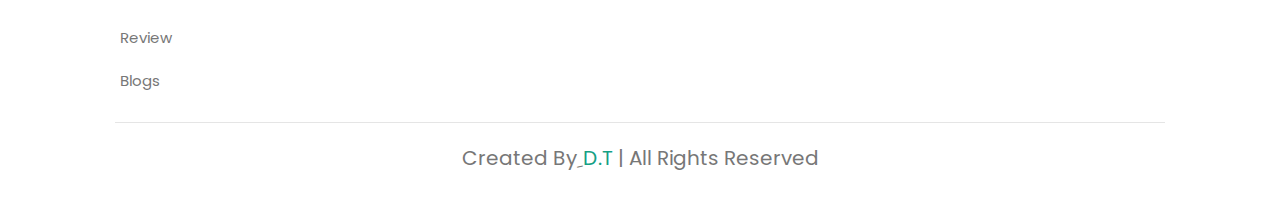
==== commit 0d711f71: "presentation link" ====
--- a/index.html
+++ b/index.html
@@ -20,7 +20,7 @@
         <div id="menu-bar" class="uil uil-bars"></div>
         <nav class="navbar">
             <a href="#home">home</a>
-            <a target="_blanck" href="https://studentaast-my.sharepoint.com/:p:/r/personal/o_m_mohamed1_student_aast_edu/_layouts/15/Doc.aspx?sourcedoc=%7B91F16F88-CB89-4010-B0E7-CE3F071CA637%7D&file=Fashion%20Design%20Agency%20Infographics%20by%20Slidesgo.pptx&action=edit&mobileredirect=true">presentation</a>
+            <a target="_blanck" href="https://studentaast-my.sharepoint.com/:p:/g/personal/o_m_mohamed1_student_aast_edu/EYhv8ZGJyxBAsOfOPwccpjcBQQq6le_IJ_Z2rji-AGTsSg?e=zW1dkK">presentation</a>
             <a href="#services">services</a>
             <a href="#about">about</a>
             <a href="#doctors">doctors</a>
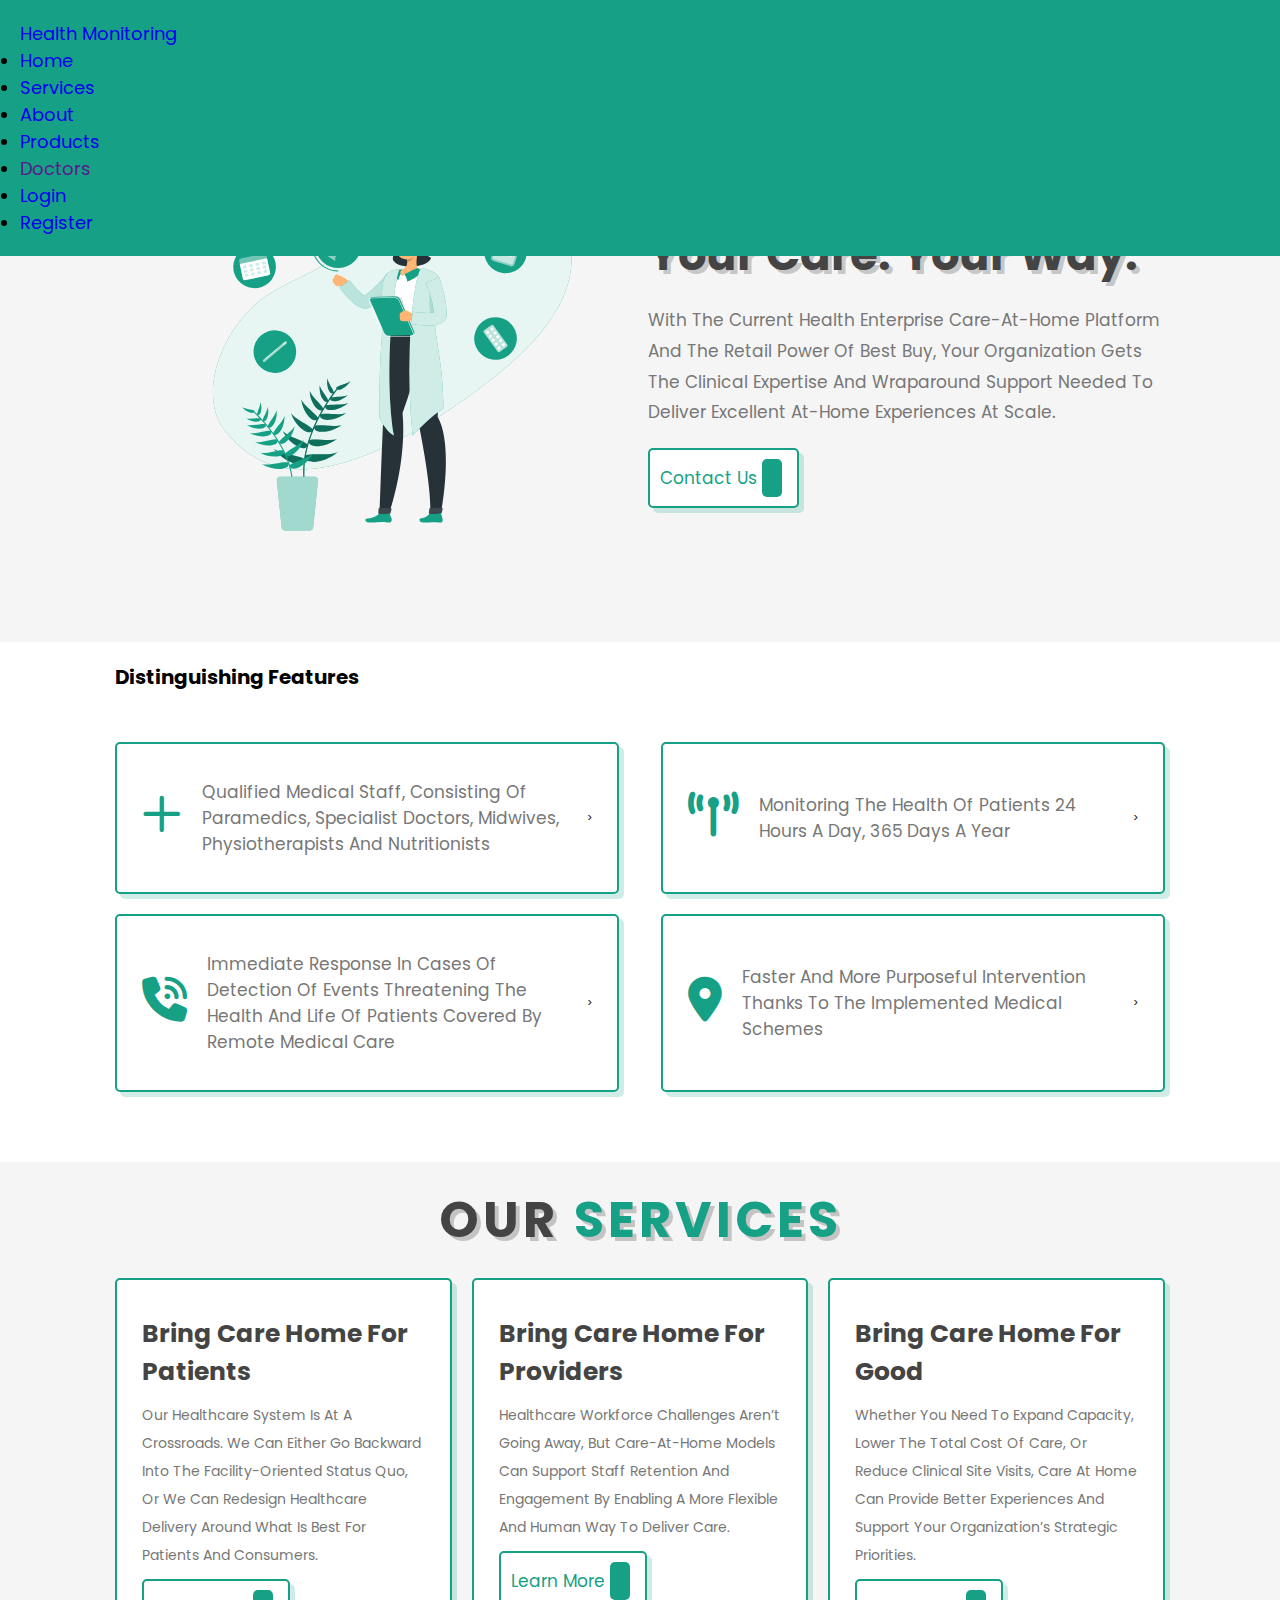
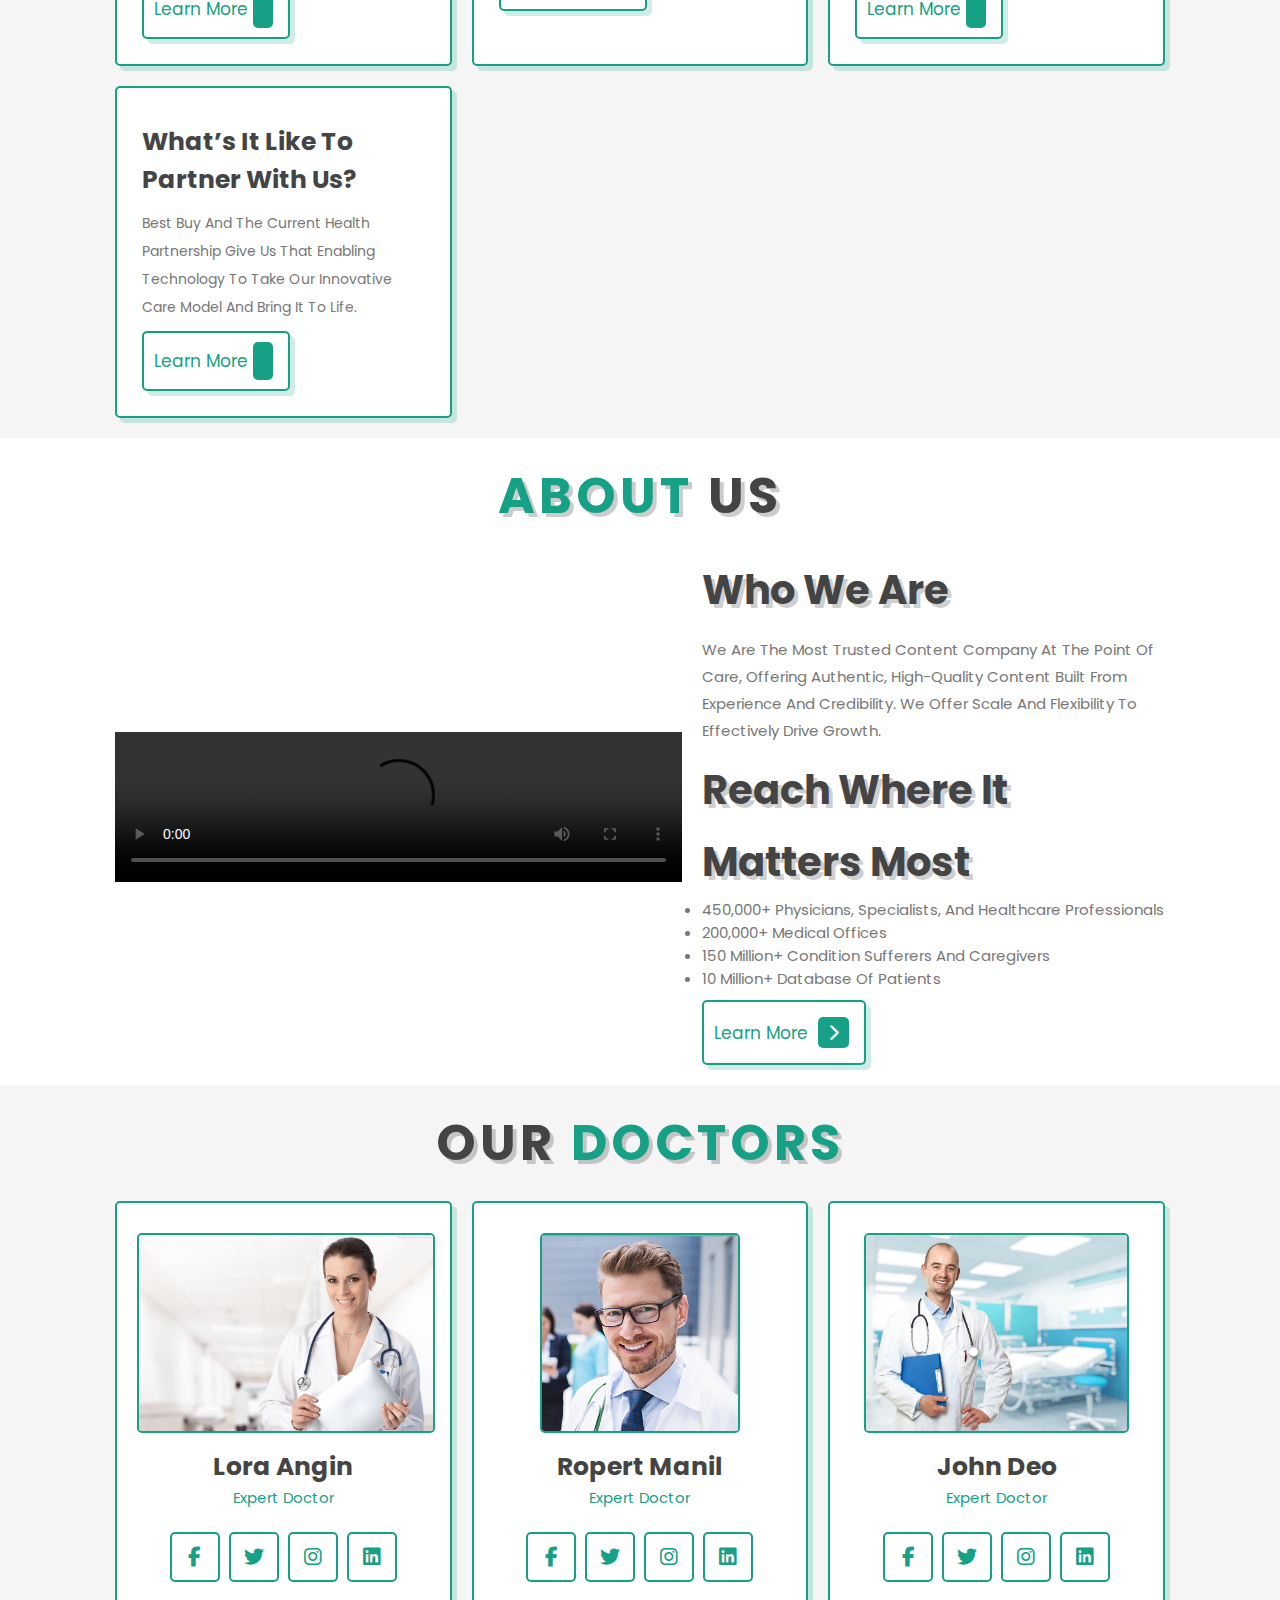
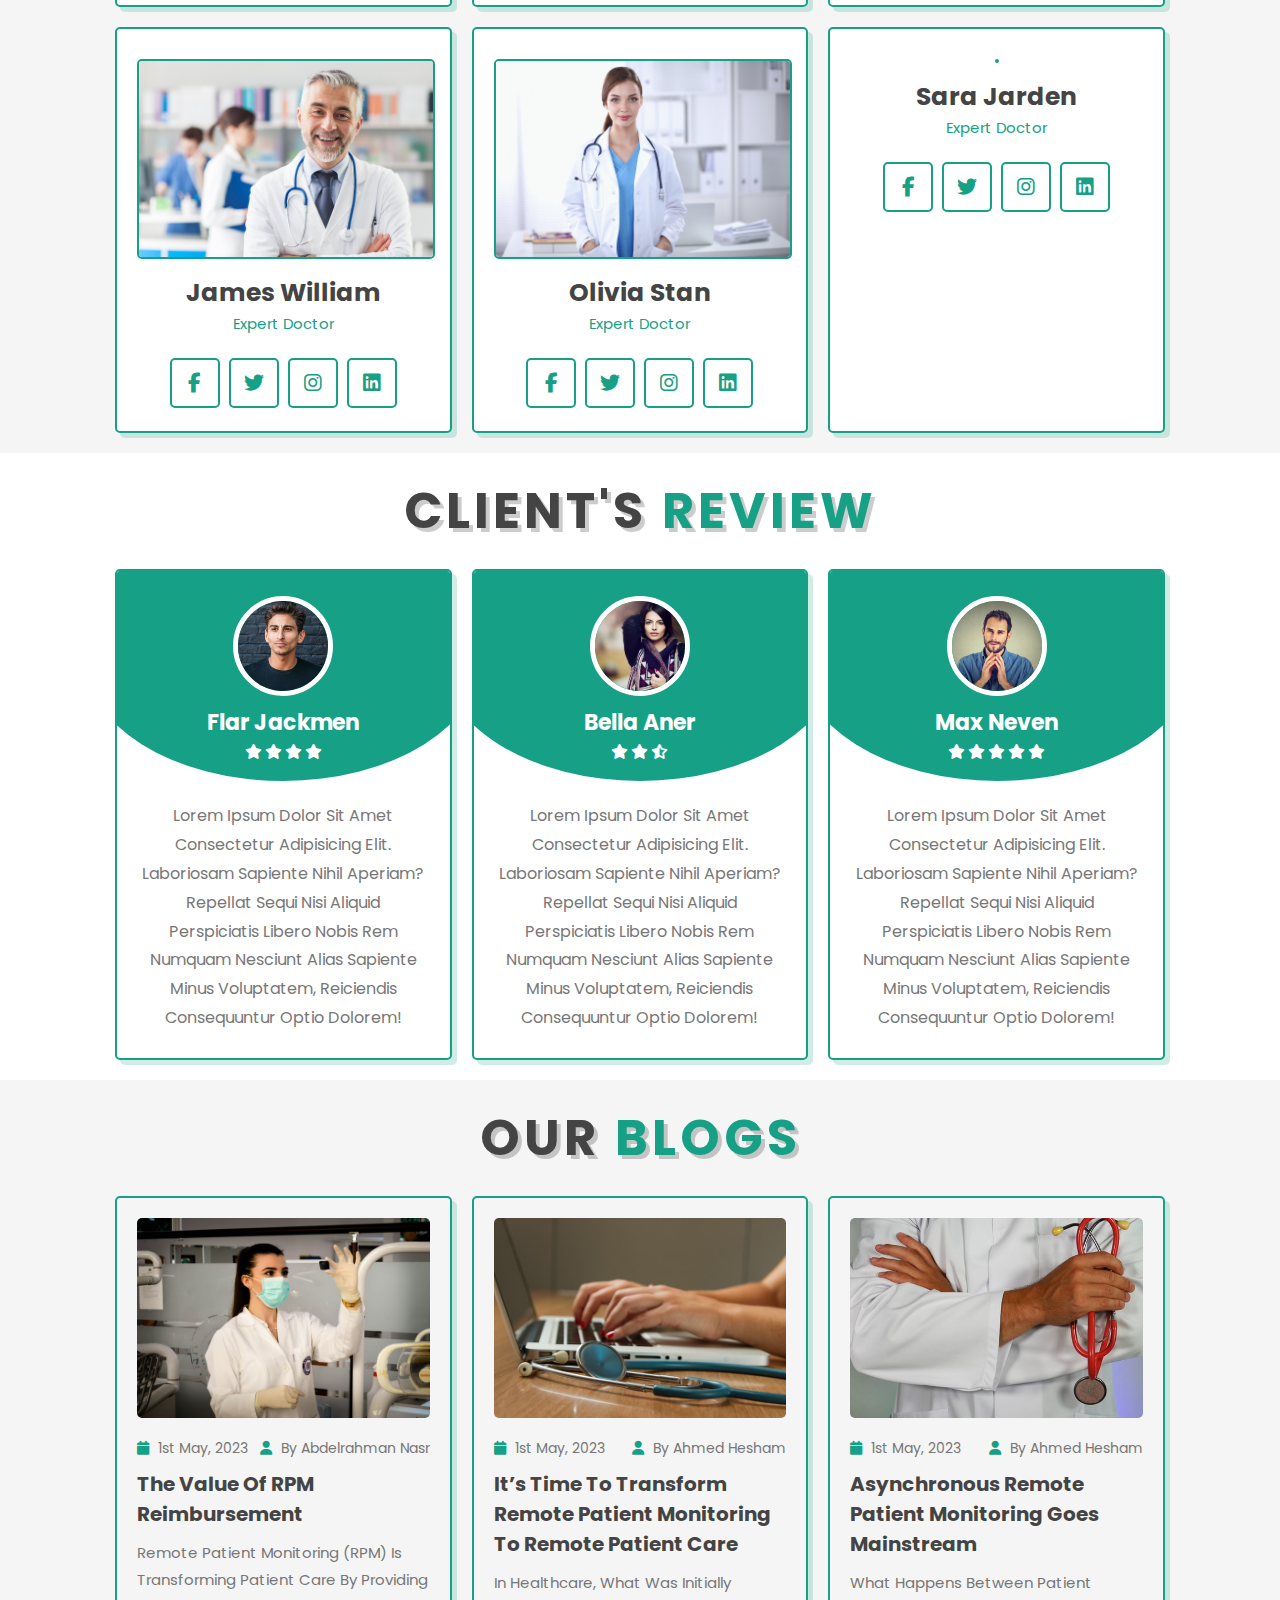
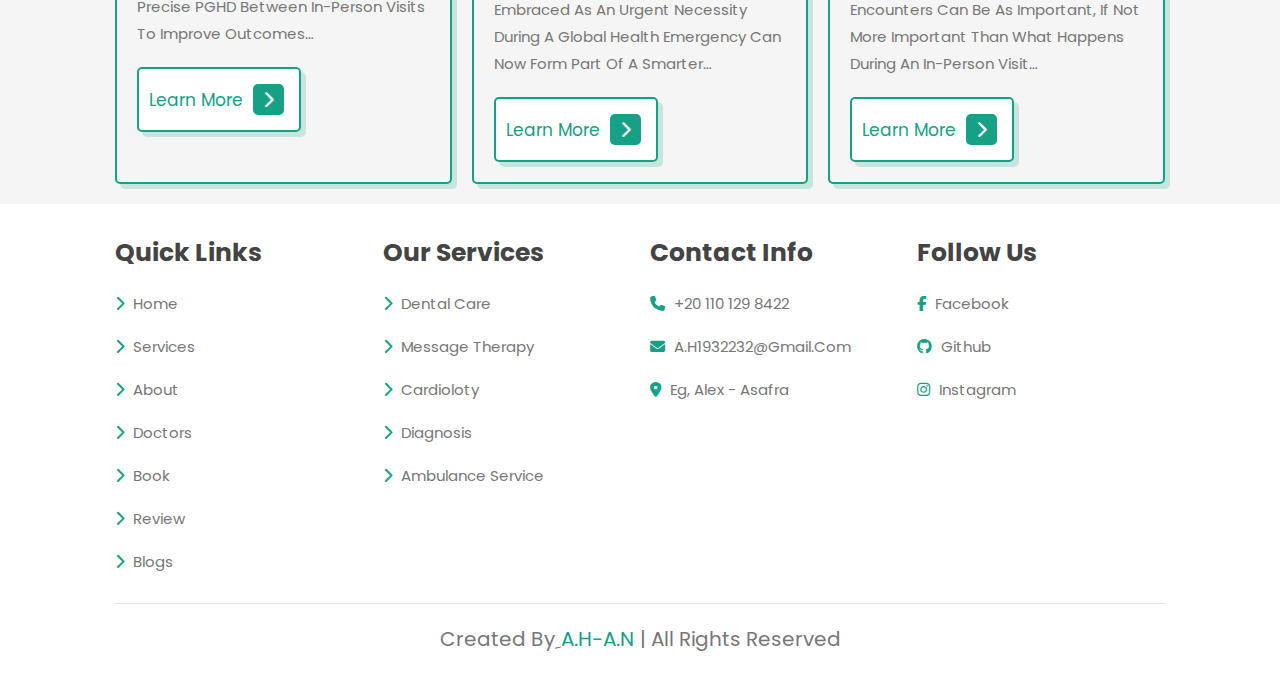
==== commit 04bd5e80: "new launch" ====
--- a/index.html
+++ b/index.html
@@ -1,371 +1,483 @@
-<!DOCTYPE html>
-<html lang="en">
-
-<head>
-    <meta charset="UTF-8">
-    <meta http-equiv="X-UA-Compatible" content="IE=edge">
-    <meta name="viewport" content="width=device-width, initial-scale=1.0">
-    <link rel="stylesheet" href="css/style.css">
-    <link rel="stylesheet"
-        href="https://maxst.icons8.com/vue-static/landings/line-awesome/font-awesome-line-awesome/css/all.min.css">
-    <link rel="icon" href="./images/heart.png">
-    <link rel="stylesheet" href="https://unicons.iconscout.com/release/v4.0.0/css/line.css">
-    <title>STROCK PREDICTION</title>
-
-</head>
-
-<body>
-    <header>
-        <a href="#" class="logo"><i class="uil uil-heartbeat"></i>STROCK PREDICTION</a>
-        <div id="menu-bar" class="uil uil-bars"></div>
-        <nav class="navbar">
-            <a href="#home">home</a>
-            <a target="_blanck" href="https://studentaast-my.sharepoint.com/:p:/g/personal/o_m_mohamed1_student_aast_edu/EYhv8ZGJyxBAsOfOPwccpjcBQQq6le_IJ_Z2rji-AGTsSg?e=zW1dkK">presentation</a>
-            <a href="#services">services</a>
-            <a href="#about">about</a>
-            <a href="#doctors">doctors</a>
-            <a href="#review">review</a>
-            <a href="#blogs">blogs</a>
-        </nav>
-    </header>
-    <!-- ================---------home--------============ -->
-    <section class="home" id="home">
-        <div class="image">
-            <img src="images/home-img.svg" alt="">
-        </div>
-        <div class="content">
-            <h3>stay safe, stay healthy</h3>
-            <p>Lorem ipsum dolor sit amet consectetur adipisicing elit.
-                Amet nihil porro ipsam facilis unde, commodi aliquid
-                totam pariatur placeat non.
-            </p>
-            <a href="#" class="btn">contact us<span class="uil uil-arrow-right"></span> </a>
-        </div>
-    </section>
-    <!-- ================---------icons--------============ -->
-    <section class="icons-container">
-        <div class="icons">
-            <i class="uil uil-user-md"></i>
-            <h3>140+</h3>
-            <p>doctors at work</p>
-        </div>
-        <div class="icons">
-            <i class="uil uil-users-alt"></i>
-            <h3>1040+</h3>
-            <p>Clients</p>
-        </div>
-        <div class="icons">
-            <i class="uil uil-bed"></i>
-            <h3>500+</h3>
-            <p>satisfied patients</p>
-        </div>
-        <div class="icons">
-            <i class="uil uil-hospital"></i>
-            <h3>80+</h3>
-            <p>bed facilities</p>
-        </div>
-    </section>
-    <!-- ================---------services--------============ -->
-    <section class="services" id="services">
-        <h1 class="heading">our <span>services</span> </h1>
-        <div class="box-container">
-            <div class="box">
-                <i class="uil uil-file-medical"></i>
-                <h3>fre checkups</h3>
-                <p>Lorem ipsum dolor, sit amet consectetur adipisicing elit. Nesciunt, reiciendis!</p>
-                <a href="#services" class="btn">learn more <span class="uil uil-arrow-right"></span></a>
-            </div>
-            <div class="box">
-                <i class="uil uil-ambulance"></i>
-                <h3>24/7 ambulance</h3>
-                <p>Lorem ipsum dolor, sit amet consectetur adipisicing elit. Nesciunt, reiciendis!</p>
-                <a href="#services" class="btn">learn more <span class="uil uil-arrow-right"></span></a>
-            </div>
-            <div class="box">
-                <i class="uil uil-user-md"></i>
-                <h3>bed facility</h3>
-                <p>Lorem ipsum dolor, sit amet consectetur adipisicing elit. Nesciunt, reiciendis!</p>
-                <a href="#services" class="btn">learn more <span class="uil uil-arrow-right"></span></a>
-            </div>
-            <div class="box">
-                <i class="uil uil-capsule"></i>
-                <h3>first aid</h3>
-                <p>Lorem ipsum dolor, sit amet consectetur adipisicing elit. Nesciunt, reiciendis!</p>
-                <a href="#services" class="btn">learn more <span class="uil uil-arrow-right"></span></a>
-            </div>
-            <div class="box">
-                <i class="uil uil-heartbeat"></i>
-                <h3>total care</h3>
-                <p>Lorem ipsum dolor, sit amet consectetur adipisicing elit. Nesciunt, reiciendis!</p>
-                <a href="#services" class="btn">learn more <span class="uil uil-arrow-right"></span></a>
-            </div>
-            <div class="box">
-                <i class="uil uil-heartbeat"></i>
-                <h3>Safety System</h3>
-                <p>Lorem ipsum dolor, sit amet consectetur adipisicing elit. Nesciunt, reiciendis!</p>
-                <a href="#services" class="btn">learn more <span class="uil uil-arrow-right"></span></a>
-            </div>
-        </div>
-    </section>
-    <!-- ================---------about--------============ -->
-    <section class="about" id="about">
-
-        <h1 class="heading"> <span>about</span> us </h1>
-
-        <div class="row">
-
-            <div class="image">
-                <img src="images/about-img.svg" alt="">
-            </div>
-
-            <div class="content">
-                <h3>we take care of your healthy life</h3>
-                <p>Lorem ipsum dolor sit amet consectetur, adipisicing elit. Iure ducimus, quod ex cupiditate ullam in
-                    assumenda maiores et culpa odit tempora ipsam qui, quisquam quis facere iste fuga, minus nesciunt.
-                </p>
-                <p>Lorem ipsum dolor, sit amet consectetur adipisicing elit. Natus vero ipsam laborum porro voluptates
-                    voluptatibus a nihil temporibus deserunt vel?</p>
-                <a href="#about" class="btn"> learn more <span class="fas fa-chevron-right"></span> </a>
-            </div>
-
-        </div>
-
-    </section>
-    <!-- ================---------doctors--------============ -->
-    <section class="doctors" id="doctors">
-
-        <h1 class="heading"> our <span>doctors</span> </h1>
-
-        <div class="box-container">
-
-            <div class="box">
-                <img src="images/doc1.jpg" alt="">
-                <h3>Lora Angin</h3>
-                <span>expert doctor</span>
-                <div class="share">
-                    <a href="#doctors" class="fab fa-facebook-f"></a>
-                    <a href="#doctors" class="fab fa-twitter"></a>
-                    <a href="#doctors" class="fab fa-instagram"></a>
-                    <a href="#doctors" class="fab fa-linkedin"></a>
-                </div>
-            </div>
-
-            <div class="box">
-                <img src="images/doc2.jpg" alt="">
-                <h3>Ropert Manil</h3>
-                <span>expert doctor</span>
-                <div class="share">
-                    <a href="#doctors" class="fab fa-facebook-f"></a>
-                    <a href="#doctors" class="fab fa-twitter"></a>
-                    <a href="#doctors" class="fab fa-instagram"></a>
-                    <a href="#doctors" class="fab fa-linkedin"></a>
-                </div>
-            </div>
-
-            <div class="box">
-                <img src="images/doc3.jpg" alt="">
-                <h3>john deo</h3>
-                <span>expert doctor</span>
-                <div class="share">
-                    <a href="#doctors" class="fab fa-facebook-f"></a>
-                    <a href="#doctors" class="fab fa-twitter"></a>
-                    <a href="#doctors" class="fab fa-instagram"></a>
-                    <a href="#doctors" class="fab fa-linkedin"></a>
-                </div>
-            </div>
-
-            <div class="box">
-                <img src="images/doc4.jpeg" alt="">
-                <h3>James William</h3>
-                <span>expert doctor</span>
-                <div class="share">
-                    <a href="#doctors" class="fab fa-facebook-f"></a>
-                    <a href="#doctors" class="fab fa-twitter"></a>
-                    <a href="#doctors" class="fab fa-instagram"></a>
-                    <a href="#doctors" class="fab fa-linkedin"></a>
-                </div>
-            </div>
-
-            <div class="box">
-                <img src="images/doc5.jpeg" alt="">
-                <h3>Olivia Stan</h3>
-                <span>expert doctor</span>
-                <div class="share">
-                    <a href="#doctors" class="fab fa-facebook-f"></a>
-                    <a href="#doctors" class="fab fa-twitter"></a>
-                    <a href="#doctors" class="fab fa-instagram"></a>
-                    <a href="#doctors" class="fab fa-linkedin"></a>
-                </div>
-            </div>
-
-            <div class="box">
-                <img src="images/doc6.jpg" alt="">
-                <h3>Sara Jarden</h3>
-                <span>expert doctor</span>
-                <div class="share">
-                    <a href="#doctors" class="fab fa-facebook-f"></a>
-                    <a href="#doctors" class="fab fa-twitter"></a>
-                    <a href="#doctors" class="fab fa-instagram"></a>
-                    <a href="#doctors" class="fab fa-linkedin"></a>
-                </div>
-            </div>
-
-        </div>
-
-    </section>
-    <!-- ================---------review--------============ -->
-    <section class="review" id="review">
-
-        <h1 class="heading"> client's <span>review</span> </h1>
-
-        <div class="box-container">
-
-            <div class="box">
-                <img src="images/model1.jpeg" alt="">
-                <h3>Flar Jackmen</h3>
-                <div class="stars">
-                    <i class="fas fa-star"></i>
-                    <i class="fas fa-star"></i>
-                    <i class="fas fa-star"></i>
-                    <i class="fas fa-star"></i>
-                </div>
-                <p class="text">Lorem ipsum dolor sit amet consectetur adipisicing elit. Laboriosam sapiente nihil
-                    aperiam? Repellat sequi nisi aliquid perspiciatis libero nobis rem numquam nesciunt alias sapiente
-                    minus voluptatem, reiciendis consequuntur optio dolorem!</p>
-            </div>
-
-            <div class="box">
-                <img src="images/model2.jpg" alt="">
-                <h3>Bella Aner</h3>
-                <div class="stars">
-                    <i class="fas fa-star"></i>
-                    <i class="fas fa-star"></i>
-                    <i class="fas fa-star-half-alt"></i>
-                </div>
-                <p class="text">Lorem ipsum dolor sit amet consectetur adipisicing elit. Laboriosam sapiente nihil
-                    aperiam? Repellat sequi nisi aliquid perspiciatis libero nobis rem numquam nesciunt alias sapiente
-                    minus voluptatem, reiciendis consequuntur optio dolorem!</p>
-            </div>
-
-            <div class="box">
-                <img src="images/model3.jpg" alt="">
-                <h3>Max Neven</h3>
-                <div class="stars">
-                    <i class="fas fa-star"></i>
-                    <i class="fas fa-star"></i>
-                    <i class="fas fa-star"></i>
-                    <i class="fas fa-star"></i>
-                    <i class="fas fa-star"></i>
-                </div>
-                <p class="text">Lorem ipsum dolor sit amet consectetur adipisicing elit. Laboriosam sapiente nihil
-                    aperiam? Repellat sequi nisi aliquid perspiciatis libero nobis rem numquam nesciunt alias sapiente
-                    minus voluptatem, reiciendis consequuntur optio dolorem!</p>
-            </div>
-
-        </div>
-
-    </section>
-    <!-- ================---------blogs--------============ -->
-    <section class="blogs" id="blogs">
-
-        <h1 class="heading"> our <span>blogs</span> </h1>
-
-        <div class="box-container">
-
-            <div class="box">
-                <div class="image">
-                    <img src="images/blog-1.jpg" alt="">
-                </div>
-                <div class="content">
-                    <div class="icon">
-                        <a href="#blogs"> <i class="fas fa-calendar"></i> 1st may, 2021 </a>
-                        <a href="#blogs"> <i class="fas fa-user"></i> by admin </a>
-                    </div>
-                    <h3>blog title goes here</h3>
-                    <p>Lorem ipsum, dolor sit amet consectetur adipisicing elit. Provident, eius.</p>
-                    <a href="#blogs" class="btn"> learn more <span class="fas fa-chevron-right"></span> </a>
-                </div>
-            </div>
-
-            <div class="box">
-                <div class="image">
-                    <img src="images/blog-2.jpg" alt="">
-                </div>
-                <div class="content">
-                    <div class="icon">
-                        <a href="#blogs"> <i class="fas fa-calendar"></i> 1st may, 2021 </a>
-                        <a href="#blogs"> <i class="fas fa-user"></i> by admin </a>
-                    </div>
-                    <h3>blog title goes here</h3>
-                    <p>Lorem ipsum, dolor sit amet consectetur adipisicing elit. Provident, eius.</p>
-                    <a href="#blogs" class="btn"> learn more <span class="fas fa-chevron-right"></span> </a>
-                </div>
-            </div>
-
-            <div class="box">
-                <div class="image">
-                    <img src="images/blog-3.jpg" alt="">
-                </div>
-                <div class="content">
-                    <div class="icon">
-                        <a href="#blogs"> <i class="fas fa-calendar"></i> 1st may, 2021 </a>
-                        <a href="#blogs"> <i class="fas fa-user"></i> by admin </a>
-                    </div>
-                    <h3>blog title goes here</h3>
-                    <p>Lorem ipsum, dolor sit amet consectetur adipisicing elit. Provident, eius.</p>
-                    <a href="#blogs" class="btn"> learn more <span class="fas fa-chevron-right"></span> </a>
-                </div>
-            </div>
-
-        </div>
-
-    </section>
-    <!-- ================---------footer--------============ -->
-    <section class="footer" id="footer">
-
-        <div class="box-container">
-
-            <div class="box">
-                <h3>quick links</h3>
-                <a href="#home"> <i class="fas fa-chevron-right"></i> home </a>
-                <a href="#services"> <i class="fas fa-chevron-right"></i> services </a>
-                <a href="#about"> <i class="fas fa-chevron-right"></i> about </a>
-                <a href="#doctors"> <i class="fas fa-chevron-right"></i> doctors </a>
-                <a href="#book"> <i class="fas fa-chevron-right"></i> book </a>
-                <a href="#review"> <i class="fas fa-chevron-right"></i> review </a>
-                <a href="#blogs"> <i class="fas fa-chevron-right"></i> blogs </a>
-            </div>
-
-            <div class="box">
-                <h3>our services</h3>
-                <a href="#footer"> <i class="fas fa-chevron-right"></i> dental care </a>
-                <a href="#footer"> <i class="fas fa-chevron-right"></i> message therapy </a>
-                <a href="#footer"> <i class="fas fa-chevron-right"></i> cardioloty </a>
-                <a href="#footer"> <i class="fas fa-chevron-right"></i> diagnosis </a>
-                <a href="#footer"> <i class="fas fa-chevron-right"></i> ambulance service </a>
-            </div>
-
-            <div class="box">
-                <h3>contact info</h3>
-                <a href="#"> <i class="fas fa-phone"></i> +20 110 129 8422 </a>
-                <a href="A.h1932232@gmail.com"> <i class="fas fa-envelope"></i> A.h1932232@gmail.com </a>
-                <a href="#"> <i class="fas fa-map-marker-alt"></i> Eg, Alex - Asafra </a>
-            </div>
-
-            <div class="box">
-                <h3>follow us</h3>
-                <a href="https://www.facebook.com/profile.php?id=100005745556269"> <i class="fab fa-facebook-f"></i> facebook </a>
-                <a href="#"> <i class="fab fa-github"></i> github </a>
-                <a href="https://www.instagram.com/ahmed.hesham2232/"> <i class="fab fa-instagram"></i> instagram </a>
-            </div>
-
-        </div>
-
-        <div class="credit"> created by <span>ِD.T</span> | all rights reserved </div>
-
-        </section>
-
-        <script src="js/main.js"></script>
-</body>
-
-</html>+<!DOCTYPE html>
+<html lang="en">
+  <head>
+    <meta charset="UTF-8" />
+    <meta http-equiv="X-UA-Compatible" content="IE=edge" />
+    <meta name="viewport" content="width=device-width, initial-scale=1.0" />
+
+    <link
+      href="https://cdn.jsdelivr.net/npm/bootstrap@5.3.2/dist/css/bootstrap.min.css"
+      rel="stylesheet"
+      integrity="sha384-T3c6CoIi6uLrA9TneNEoa7RxnatzjcDSCmG1MXxSR1GAsXEV/Dwwykc2MPK8M2HN"
+      crossorigin="anonymous"
+    />
+
+    <link rel="stylesheet" href="css/style.css" />
+    <!-- font awesome library for icons -->
+
+    <link
+      rel="stylesheet"
+      href="https://cdnjs.cloudflare.com/ajax/libs/font-awesome/6.4.2/css/all.min.css"
+    />
+
+    <title>Health Monitoring System</title>
+  </head>
+
+  <body>
+    <nav class="navbar navbar-expand-lg">
+      <div class="container-fluid">
+        <a class="navbar-brand" href="#">Health Monitoring </a>
+        <button
+          class="navbar-toggler"
+          type="button"
+          data-bs-toggle="collapse"
+          data-bs-target="#navbarSupportedContent"
+          aria-controls="navbarSupportedContent"
+          aria-expanded="false"
+          aria-label="Toggle navigation"
+        >
+          <span class="navbar-toggler-icon"></span>
+        </button>
+        <div class="collapse navbar-collapse" id="navbarSupportedContent">
+          <ul class="navbar-nav ms-auto mb-2 mb-lg-0">
+            <li class="nav-item me-3">
+              <a class="nav-link " aria-current="page" href="/index.html">Home</a>
+            </li>
+            <li class="nav-item me-3">
+              <a class="nav-link" href="/services.html">Services</a>          </li>
+            <li class="nav-item me-3">
+              <a class="nav-link" href="/About.html">About</a>
+            </li>
+            <li class="nav-item me-3">
+              <a class="nav-link" href="/products.html">Products</a>
+            </li>
+            <li class="nav-item me-3">
+              <a class="nav-link" href="">Doctors</a>
+            </li>
+            <li class="nav-item me-3">
+              <a class="nav-link" href="/login.html">Login</a>
+            </li>
+            <li class="nav-item me-3">
+              <a class="nav-link" href="/Register.html">Register</a>
+            </li>
+          </ul>
+        </div>
+      </div>
+    </nav>
+
+    <!-- ================---------home--------============ -->
+    <section class="home" id="home">
+      <div class="image">
+        <img src="images/home-img.svg" alt="" />
+      </div>
+      <div class="content">
+        <h3>Your Care. Your Way.</h3>
+        <p>
+          With the Current Health enterprise care-at-home platform and the
+          retail power of Best Buy, your organization gets the clinical
+          expertise and wraparound support needed to deliver excellent at-home
+          experiences at scale.
+        </p>
+
+        <a href="#" class="btn"
+          >contact us<span class="uil uil-arrow-right"></span>
+        </a>
+      </div>
+    </section>
+    <!-- ================---------icons--------============ -->
+
+    <section class="">
+      <h1>Distinguishing features</h1>
+      <div class="icons-container">
+        <div class="icons">
+          <i class="fa-regular fa-plus"></i>
+          <p>
+            Qualified medical staff, consisting of paramedics, specialist
+            doctors, midwives, physiotherapists and nutritionists
+          </p>
+          >
+        </div>
+        <div class="icons">
+          <i class="fa-solid fa-tower-broadcast"></i>
+          <p>
+            Monitoring the health of patients 24 hours a day, 365 days a year
+          </p>
+          >
+        </div>
+        <div class="icons">
+          <i class="fa-solid fa-phone-volume"></i>
+          <p>
+            Immediate response in cases of detection of events threatening the
+            health and life of patients covered by Remote Medical Care
+          </p>
+          >
+        </div>
+        <div class="icons">
+          <i class="fa-solid fa-location-dot"></i>
+          <p>
+            Faster and more purposeful intervention thanks to the implemented
+            medical schemes
+          </p>
+          >
+        </div>
+      </div>
+    </section>
+    <!-- ================---------services--------============ -->
+    <section class="services" id="services">
+      <h1 class="heading">our <span>services</span></h1>
+      <div class="box-container">
+        <div class="box">
+          <i class="uil uil-file-medical"></i>
+          <h3>Bring care home for patients</h3>
+          <p>
+            Our healthcare system is at a crossroads. We can either go backward
+            into the facility-oriented status quo, or we can redesign healthcare
+            delivery around what is best for patients and consumers.
+          </p>
+          <a href="#services" class="btn"
+            >learn more <span class="uil uil-arrow-right"></span
+          ></a>
+        </div>
+        <div class="box">
+          <i class="uil uil-ambulance"></i>
+          <h3>Bring care home for providers</h3>
+          <p>
+            Healthcare workforce challenges aren’t going away, but care-at-home
+            models can support staff retention and engagement by enabling a more
+            flexible and human way to deliver care.
+          </p>
+          <a href="#services" class="btn"
+            >learn more <span class="uil uil-arrow-right"></span
+          ></a>
+        </div>
+
+        <div class="box">
+          <i class="uil uil-capsule"></i>
+          <h3>Bring care home for good</h3>
+          <p>
+            Whether you need to expand capacity, lower the total cost of care,
+            or reduce clinical site visits, care at home can provide better
+            experiences and support your organization’s strategic priorities.
+          </p>
+          <a href="#services" class="btn"
+            >learn more <span class="uil uil-arrow-right"></span
+          ></a>
+        </div>
+        <div class="box">
+          <i class="uil uil-capsule"></i>
+          <h3>What’s it like to partner with us?</h3>
+          <p>
+            Best Buy and the Current Health partnership give us that enabling
+            technology to take our innovative care model and bring it to life.
+          </p>
+          <a href="#services" class="btn"
+            >learn more <span class="uil uil-arrow-right"></span
+          ></a>
+        </div>
+      </div>
+    </section>
+    <!-- ================---------about--------============ -->
+    <section class="about" id="about">
+      <h1 class="heading"><span>about</span> us</h1>
+
+      <div class="row">
+        <div class="image">
+          <video controls>
+            <source src="./images/about.mp4" type="video/mp4" />
+          </video>
+        </div>
+
+        <div class="content">
+          <h3>Who We Are</h3>
+          <p>
+            We are the most trusted content company at the Point of Care,
+            offering authentic, high-quality content built from experience and
+            credibility. We offer scale and flexibility to effectively drive
+            growth.
+          </p>
+          <h3>Reach where it matters most</h3>
+          <ul>
+            <li>
+              450,000+ physicians, specialists, and healthcare professionals
+            </li>
+            <li>200,000+ medical offices</li>
+            <li>150 million+ condition sufferers and caregivers</li>
+            <li>10 million+ database of patients</li>
+          </ul>
+          <a href="#about" class="btn">
+            learn more <span class="fas fa-chevron-right"></span>
+          </a>
+        </div>
+      </div>
+    </section>
+    <!-- ================---------doctors--------============ -->
+    <section class="doctors" id="doctors">
+      <h1 class="heading">our <span>doctors</span></h1>
+
+      <div class="box-container">
+        <div class="box">
+          <img src="images/doc1.jpg" alt="" />
+          <h3>Lora Angin</h3>
+          <span>expert doctor</span>
+          <div class="share">
+            <a href="#doctors" class="fab fa-facebook-f"></a>
+            <a href="#doctors" class="fab fa-twitter"></a>
+            <a href="#doctors" class="fab fa-instagram"></a>
+            <a href="#doctors" class="fab fa-linkedin"></a>
+          </div>
+        </div>
+
+        <div class="box">
+          <img src="images/doc2.jpg" alt="" />
+          <h3>Ropert Manil</h3>
+          <span>expert doctor</span>
+          <div class="share">
+            <a href="#doctors" class="fab fa-facebook-f"></a>
+            <a href="#doctors" class="fab fa-twitter"></a>
+            <a href="#doctors" class="fab fa-instagram"></a>
+            <a href="#doctors" class="fab fa-linkedin"></a>
+          </div>
+        </div>
+
+        <div class="box">
+          <img src="images/doc3.jpg" alt="" />
+          <h3>john deo</h3>
+          <span>expert doctor</span>
+          <div class="share">
+            <a href="#doctors" class="fab fa-facebook-f"></a>
+            <a href="#doctors" class="fab fa-twitter"></a>
+            <a href="#doctors" class="fab fa-instagram"></a>
+            <a href="#doctors" class="fab fa-linkedin"></a>
+          </div>
+        </div>
+
+        <div class="box">
+          <img src="images/doc4.jpeg" alt="" />
+          <h3>James William</h3>
+          <span>expert doctor</span>
+          <div class="share">
+            <a href="#doctors" class="fab fa-facebook-f"></a>
+            <a href="#doctors" class="fab fa-twitter"></a>
+            <a href="#doctors" class="fab fa-instagram"></a>
+            <a href="#doctors" class="fab fa-linkedin"></a>
+          </div>
+        </div>
+
+        <div class="box">
+          <img src="images/doc5.jpeg" alt="" />
+          <h3>Olivia Stan</h3>
+          <span>expert doctor</span>
+          <div class="share">
+            <a href="#doctors" class="fab fa-facebook-f"></a>
+            <a href="#doctors" class="fab fa-twitter"></a>
+            <a href="#doctors" class="fab fa-instagram"></a>
+            <a href="#doctors" class="fab fa-linkedin"></a>
+          </div>
+        </div>
+
+        <div class="box">
+          <img src="images/doc6.jpg" alt="" />
+          <h3>Sara Jarden</h3>
+          <span>expert doctor</span>
+          <div class="share">
+            <a href="#doctors" class="fab fa-facebook-f"></a>
+            <a href="#doctors" class="fab fa-twitter"></a>
+            <a href="#doctors" class="fab fa-instagram"></a>
+            <a href="#doctors" class="fab fa-linkedin"></a>
+          </div>
+        </div>
+      </div>
+    </section>
+    <!-- ================---------review--------============ -->
+    <section class="review" id="review">
+      <h1 class="heading">client's <span>review</span></h1>
+
+      <div class="box-container">
+        <div class="box">
+          <img src="images/model1.jpeg" alt="" />
+          <h3>Flar Jackmen</h3>
+          <div class="stars">
+            <i class="fas fa-star"></i>
+            <i class="fas fa-star"></i>
+            <i class="fas fa-star"></i>
+            <i class="fas fa-star"></i>
+          </div>
+          <p class="text">
+            Lorem ipsum dolor sit amet consectetur adipisicing elit. Laboriosam
+            sapiente nihil aperiam? Repellat sequi nisi aliquid perspiciatis
+            libero nobis rem numquam nesciunt alias sapiente minus voluptatem,
+            reiciendis consequuntur optio dolorem!
+          </p>
+        </div>
+
+        <div class="box">
+          <img src="images/model2.jpg" alt="" />
+          <h3>Bella Aner</h3>
+          <div class="stars">
+            <i class="fas fa-star"></i>
+            <i class="fas fa-star"></i>
+            <i class="fas fa-star-half-alt"></i>
+          </div>
+          <p class="text">
+            Lorem ipsum dolor sit amet consectetur adipisicing elit. Laboriosam
+            sapiente nihil aperiam? Repellat sequi nisi aliquid perspiciatis
+            libero nobis rem numquam nesciunt alias sapiente minus voluptatem,
+            reiciendis consequuntur optio dolorem!
+          </p>
+        </div>
+
+        <div class="box">
+          <img src="images/model3.jpg" alt="" />
+          <h3>Max Neven</h3>
+          <div class="stars">
+            <i class="fas fa-star"></i>
+            <i class="fas fa-star"></i>
+            <i class="fas fa-star"></i>
+            <i class="fas fa-star"></i>
+            <i class="fas fa-star"></i>
+          </div>
+          <p class="text">
+            Lorem ipsum dolor sit amet consectetur adipisicing elit. Laboriosam
+            sapiente nihil aperiam? Repellat sequi nisi aliquid perspiciatis
+            libero nobis rem numquam nesciunt alias sapiente minus voluptatem,
+            reiciendis consequuntur optio dolorem!
+          </p>
+        </div>
+      </div>
+    </section>
+    <!-- ================---------blogs--------============ -->
+    <section class="blogs" id="blogs">
+      <h1 class="heading">our <span>blogs</span></h1>
+
+      <div class="box-container">
+        <div class="box">
+          <div class="image">
+            <img src="images/blog-1.jpg" alt="" />
+          </div>
+          <div class="content">
+            <div class="icon">
+              <a href="#blogs">
+                <i class="fas fa-calendar"></i> 1st may, 2023
+              </a>
+              <a href="#blogs"> <i class="fas fa-user"></i> by Abdelrahman Nasr </a>
+            </div>
+            <h3>The Value of RPM Reimbursement</h3>
+            <p>
+              Remote Patient Monitoring (RPM) is transforming patient care by providing precise PGHD between in-person visits to improve outcomes…
+            </p>
+            <a href="https://www.datos-health.com/resource/the-value-of-rpm-reimbursement/" class="btn">
+              learn more <span class="fas fa-chevron-right"></span>
+            </a>
+          </div>
+        </div>
+
+        <div class="box">
+          <div class="image">
+            <img src="images/blog-2.jpg" alt="" />
+          </div>
+          <div class="content">
+            <div class="icon">
+              <a href="#blogs">
+                <i class="fas fa-calendar"></i> 1st may, 2023
+              </a>
+              <a href=""> <i class="fas fa-user"></i> by Ahmed Hesham  </a>
+            </div>
+            <h3>It’s Time to Transform Remote Patient Monitoring to Remote Patient Care</h3>
+            <p>
+              In healthcare, what was initially embraced as an urgent necessity during a global health emergency can now form part of a smarter…
+            </p>
+            <a href="https://www.datos-health.com/resource/its-time-to-transform-remote-patient-monitoring-to-remote-patient-care/" class="btn">
+              learn more <span class="fas fa-chevron-right"></span>
+            </a>
+          </div>
+        </div>
+
+        <div class="box">
+          <div class="image">
+            <img src="images/blog-3.jpg" alt="" />
+          </div>
+          <div class="content">
+            <div class="icon">
+              <a href="#blogs">
+                <i class="fas fa-calendar"></i> 1st may, 2023
+              </a>
+              <a href="#blogs"> <i class="fas fa-user"></i> by Ahmed Hesham </a>
+            </div>
+            <h3>Asynchronous remote patient monitoring goes mainstream</h3>
+            <p>
+              What happens between patient encounters can be as important, if not more important than what happens during an in-person visit…
+            </p>
+            <a href="https://www.datos-health.com/resource/asynchronous-remote-patient-monitoring-goes-mainstream/" class="btn">
+              learn more <span class="fas fa-chevron-right"></span>
+            </a>
+          </div>
+        </div>
+      </div>
+    </section>
+    <!-- ================---------footer--------============ -->
+    <section class="footer" id="footer">
+      <div class="box-container">
+        <div class="box">
+          <h3>quick links</h3>
+          <a href="#home"> <i class="fas fa-chevron-right"></i> home </a>
+          <a href="#services">
+            <i class="fas fa-chevron-right"></i> services
+          </a>
+          <a href="#about"> <i class="fas fa-chevron-right"></i> about </a>
+          <a href="#doctors"> <i class="fas fa-chevron-right"></i> doctors </a>
+          <a href="#book"> <i class="fas fa-chevron-right"></i> book </a>
+          <a href="#review"> <i class="fas fa-chevron-right"></i> review </a>
+          <a href="#blogs"> <i class="fas fa-chevron-right"></i> blogs </a>
+        </div>
+
+        <div class="box">
+          <h3>our services</h3>
+          <a href="#footer">
+            <i class="fas fa-chevron-right"></i> dental care
+          </a>
+          <a href="#footer">
+            <i class="fas fa-chevron-right"></i> message therapy
+          </a>
+          <a href="#footer">
+            <i class="fas fa-chevron-right"></i> cardioloty
+          </a>
+          <a href="#footer"> <i class="fas fa-chevron-right"></i> diagnosis </a>
+          <a href="#footer">
+            <i class="fas fa-chevron-right"></i> ambulance service
+          </a>
+        </div>
+
+        <div class="box">
+          <h3>contact info</h3>
+          <a href="#"> <i class="fas fa-phone"></i> +20 110 129 8422 </a>
+          <a href="A.h1932232@gmail.com">
+            <i class="fas fa-envelope"></i> A.h1932232@gmail.com
+          </a>
+          <a href="#">
+            <i class="fas fa-map-marker-alt"></i> Eg, Alex - Asafra
+          </a>
+        </div>
+
+        <div class="box">
+          <h3>follow us</h3>
+          <a href="https://www.facebook.com/profile.php?id=100005745556269">
+            <i class="fab fa-facebook-f"></i> facebook
+          </a>
+          <a href="#"> <i class="fab fa-github"></i> github </a>
+          <a href="https://www.instagram.com/ahmed.hesham2232/">
+            <i class="fab fa-instagram"></i> instagram
+          </a>
+        </div>
+      </div>
+
+      <div class="credit">
+        created by <span>ِA.H-A.N</span> | all rights reserved      </div>
+    </section>
+
+    <script
+      src="https://cdn.jsdelivr.net/npm/bootstrap@5.3.2/dist/js/bootstrap.bundle.min.js"
+      integrity="sha384-C6RzsynM9kWDrMNeT87bh95OGNyZPhcTNXj1NW7RuBCsyN/o0jlpcV8Qyq46cDfL"
+      crossorigin="anonymous"
+    ></script>
+  </body>
+</html>
--- a/css/style.css
+++ b/css/style.css
@@ -1,621 +1,1214 @@
-@import url('https://fonts.googleapis.com/css2?family=poppins:wght@200;300;400;600;700&display=swap');
-:root{
-    --green:#16a085;
-    --black:#444;
-    --light-color:#777;
-    --box-shadow:.5rem .5rem 0 rgba(22,160,133,.2);
-    --text-shadow:.4rem .4rem 0 rgba(0,0,0,.2);
-    --border:.2rem solid var(--green);
-}
-*{
-    font-family: 'Poppins', sans-serif;
-    margin:0; padding: 0;
-    box-sizing: border-box;
-    outline: none; border: none;
-    text-transform: capitalize;
-    transition: all .2s ease-out;
-    text-decoration: none;
-}
-
-html{
-    font-size: 62.5%;
-    overflow-x: hidden;
-    scroll-padding-top: 7rem;
-    scroll-behavior: smooth;
-}
-
-section{
-    padding:2rem 9%;
-}
-
-section:nth-child(even){
-    background: #f5f5f5;
-}
-
-.heading{
-    text-align: center;
-    padding-bottom: 2rem;
-    text-shadow: var(--text-shadow);
-    text-transform: uppercase;
-    color:var(--black);
-    font-size: 5rem;
-    letter-spacing: .4rem;
-}
-
-.heading span{
-    text-transform: uppercase;
-    color:var(--green);
-}
-
-.btn{
-    display: inline-block;
-    margin-top: 1rem;
-    padding: 1.5rem;
-    padding-left: 1rem;
-    border:var(--border);
-    border-radius: .5rem;
-    box-shadow: var(--box-shadow);
-    color:var(--green);
-    cursor: pointer;
-    font-size: 1.7rem;
-    background: #fff;
-}
-
-.btn span{
-    padding:.7rem 1rem;
-    border-radius: .5rem;
-    background: var(--green);
-    color:#fff;
-    margin-left: .5rem;
-}
-
-.btn:hover{
-    background: var(--green);
-    color:#fff;
-}
-
-.btn:hover span{
-    color: var(--green);
-    background:#fff;
-    margin-left: 1.5rem;
-}
-
-
-
-/* ############################################################# */
-header{
-    position:fixed;
-    top:0;
-    left:0;
-    right:0;
-    z-index:1000;
-    display:flex;
-    align-items: center;
-    justify-content:space-between;
-    background:#fff;
-    padding: 2rem 9%;
-    box-shadow:0 .5rem 1rem rgba(0,0,0,.1);
-}
-header .logo{
-    font-size:2.5rem;
-    color:var(--black);
-}
-header .logo i{
-    color:var(--green);
-}
-header .navbar a{
-    font-size:1.7rem;
-    margin-left: 2rem;
-    color:var(--light-color);
-
-}
-header .navbar a:hover{
-    color:var(--green)
-}
-
-
-#menu-bar{
-    font-size:2.5rem;
-    cursor:pointer;
-    color:var(--green);
-    border-radius:.5rem;
-    padding: 1rem 1.5rem;
-    display: none;
-    background:#eee;
-}
-/* ============---------home-------========= */
-.home {
-    display: flex;
-    align-items:center;
-    flex-wrap: wrap;
-    gap:1.5rem;
-    padding-top: 10rem;
-}
-.home .image{
-    flex:1 1 45rem
-}
-.home .image img{
-    width: 100%;
-}
-
-.home .content{
-    flex:1 1 45rem
-}
-.home .content h3{
-    font-size:4.5rem;
-    color:var(--black);
-    line-height:1.8;
-    text-shadow: var(--text-shadow);
-}
-.home .content p{
-    font-size:1.7rem;
-    color:var(--light-color);
-    line-height:1.8;
-    padding: 1rem 0;
-}
-/* ============---------icons-------========= */
-.icons-container{
-    display: grid;
-    grid-template-columns: repeat(auto-fit, minmax(20rem,1fr));
-    flex-wrap: wrap;
-    gap:2rem;
-    padding-top: 5rem;
-    padding-bottom: 5rem;
-}
-.icons-container .icons{
-    border:var(--border);
-    box-shadow: var(--box-shadow);
-    border-radius:.5rem;
-    text-align: center;
-    padding: 2.5rem;
-}
-.icons-container .icons i{
-    font-size: 4.5rem;
-    color:var(--green);
-    padding-bottom: 0.7rem;
-}
-
-
-.icons-container .icons h3{
-    font-size: 4.5rem;
-    color:var(--black);
-    padding: 1rem ;
-    text-shadow: var(--text-shadow);
-}
-
-.icons-container .icons p{
-    font-size: 1.7rem;
-    color:var(--light-color);
-    padding: 1rem;
-
-}
-/* ============---------services-------========= */
-
-.services .box-container{
-    display: grid;
-    grid-template-columns: repeat(auto-fit, minmax(27rem, 1fr));
-    gap:2rem;
-}
-
-.services .box-container .box{
-    background:#fff;
-    border-radius: .5rem;
-    box-shadow: var(--box-shadow);
-    border:var(--border);
-    padding: 2.5rem;
-}
-
-.services .box-container .box i{
-    color: var(--green);
-    font-size: 5rem;
-    padding-bottom: .5rem;
-}
-
-.services .box-container .box h3{
-    color: var(--black);
-    font-size: 2.5rem;
-    padding:1rem 0;
-}
-
-.services .box-container .box p{
-    color: var(--light-color);
-    font-size: 1.4rem;
-    line-height: 2;
-}
-/* ============---------about-------========= */
-.about .row{
-    display: flex;
-    align-items: center;
-    flex-wrap: wrap;
-    gap:2rem;
-}
-
-.about .row .image{
-    flex:1 1 45rem;
-}
-
-.about .row .image img{
-    width: 100%;
-}
-
-.about .row .content{
-    flex:1 1 45rem;
-}
-
-.about .row .content h3{
-    color: var(--black);
-    text-shadow: var(--text-shadow);
-    font-size: 4rem;
-    line-height: 1.8;
-}
-
-.about .row .content p{
-    color: var(--light-color);
-    padding:1rem 0;
-    font-size: 1.5rem;
-    line-height: 1.8;
-}
-/* ============---------doctors-------========= */
-.doctors .box-container{
-    display: grid;
-    grid-template-columns: repeat(auto-fit, minmax(30rem, 1fr));
-    gap:2rem;
-}
-
-.doctors .box-container .box{
-    text-align: center;
-    background:#fff;
-    border-radius: .5rem;
-    border:var(--border);
-    box-shadow: var(--box-shadow);
-    padding:2rem;
-}
-
-.doctors .box-container .box img{
-    height: 20rem;
-    border:var(--border);
-    border-radius: .5rem;
-    margin-top: 1rem;
-    margin-bottom: 1rem;
-}
-
-.doctors .box-container .box h3{
-    color:var(--black);
-    font-size: 2.5rem;
-}
-
-.doctors .box-container .box span{
-    color:var(--green);
-    font-size: 1.5rem;
-}
-
-.doctors .box-container .box .share{
-    padding-top: 2rem;
-}
-
-.doctors .box-container .box .share a{
-    height: 5rem;
-    width: 5rem;
-    line-height: 4.5rem;
-    font-size: 2rem;
-    color:var(--green);
-    border-radius: .5rem;
-    border:var(--border);
-    margin:.3rem;
-}
-
-.doctors .box-container .box .share a:hover{
-    background:var(--green);
-    color:#fff;
-    box-shadow: var(--box-shadow);
-}
-
-
-/* ============---------book-------========= */
-
-.book .row{
-    display: flex;
-    align-items: center;
-    flex-wrap: wrap;
-    gap:2rem;
-}
- 
-.book .row .image{
-    flex:1 1 45rem;
-}
-
-.book .row .image img{
-    width: 100%;
-}
-
-.book .row form{
-    flex:1 1 45rem;
-    background: #fff;
-    border:var(--border);
-    box-shadow: var(--box-shadow);
-    text-align: center;
-    padding: 2rem;
-    border-radius: .5rem;
-}
-
-.book .row form h3{
-    color:var(--black);
-    padding-bottom: 1rem;
-    font-size: 3rem;
-}
-
-.book .row form .box{
-    width: 100%;
-    margin:.7rem 0;
-    border-radius: .5rem;
-    border:var(--border);
-    font-size: 1.6rem;
-    color: var(--black);
-    text-transform: none;
-    padding: 1rem;
-}
-
-.book .row form .btn{
-    padding:1rem 4rem;
-}
-
-/* ============---------review-------========= */
-.review .box-container{
-    display: grid;
-    grid-template-columns: repeat(auto-fit, minmax(27rem, 1fr));
-    gap:2rem;
-}
-
-.review .box-container .box{
-    border:var(--border);
-    box-shadow: var(--box-shadow);
-    border-radius: .5rem;
-    padding:2.5rem;
-    background: #fff;
-    text-align: center;
-    position: relative;
-    overflow: hidden;
-    z-index: 0;
-}
-
-.review .box-container .box img{
-    height: 10rem;
-    width: 10rem;
-    border-radius: 50%;
-    object-fit: cover;
-    border:.5rem solid #fff;
-}
-
-.review .box-container .box h3{
-    color:#fff;
-    font-size: 2.2rem;
-    padding:.5rem 0;
-}
-
-.review .box-container .box .stars i{
-    color:#fff;
-    font-size: 1.5rem;
-}
-
-.review .box-container .box .text{
-    color:var(--light-color);
-    line-height: 1.8;
-    font-size: 1.6rem;
-    padding-top: 4rem;
-}
-
-.review .box-container .box::before{
-    content: '';
-    position: absolute;
-    top:-4rem; left: 50%;
-    transform:translateX(-50%);
-    background:var(--green);
-    border-bottom-left-radius: 50%;
-    border-bottom-right-radius: 50%;
-    height: 25rem;
-    width: 120%;
-    z-index: -1;
-}
-
-/* ============---------blogs-------========= */
-
-
-.blogs .box-container{
-    display: grid;
-    grid-template-columns: repeat(auto-fit, minmax(30rem, 1fr));
-    gap:2rem;
-}
-
-.blogs .box-container .box{
-    border:var(--border);
-    box-shadow: var(--box-shadow);
-    border-radius: .5rem;
-    padding: 2rem;
-}
-
-.blogs .box-container .box .image{
-    height: 20rem;
-    overflow:hidden;
-    border-radius: .5rem;
-}
-
-.blogs .box-container .box .image img{
-    height: 100%;
-    width: 100%;
-    object-fit: cover;
-}
-
-.blogs .box-container .box:hover .image img{
-    transform:scale(1.2);
-}
-
-.blogs .box-container .box .content{
-    padding-top: 1rem;
-}
-
-.blogs .box-container .box .content .icon{
-    padding: 1rem 0;
-    display: flex;
-    align-items: center;
-    justify-content: space-between;
-}
-
-.blogs .box-container .box .content .icon a{
-    font-size: 1.4rem;
-    color: var(--light-color);
-}
-
-.blogs .box-container .box .content .icon a:hover{
-    color:var(--green);
-}
-
-.blogs .box-container .box .content .icon a i{
-    padding-right: .5rem;
-    color: var(--green);
-}
-
-.blogs .box-container .box .content h3{
-    color:var(--black);
-    font-size: 3rem;
-}
-
-.blogs .box-container .box .content p{
-    color:var(--light-color);
-    font-size: 1.5rem;
-    line-height: 1.8;
-    padding:1rem 0;
-}
-/* ============---------footer-------========= */
-.footer .box-container{
-    display: grid;
-    grid-template-columns: repeat(auto-fit, minmax(22rem, 1fr));
-    gap:2rem;
-}
-
-.footer .box-container .box h3{
-    font-size: 2.5rem;
-    color:var(--black);
-    padding: 1rem 0;
-}
-
-.footer .box-container .box a{
-    display: block;
-    font-size: 1.5rem;
-    color:var(--light-color);
-    padding: 1rem 0;
-}
-
-.footer .box-container .box a i{
-    padding-right: .5rem;
-    color:var(--green);
-}
-
-.footer .box-container .box a:hover i{
-    padding-right:2rem;
-}
-
-.footer .credit{
-    padding: 1rem;
-    padding-top: 2rem;
-    margin-top: 2rem;
-    text-align: center;
-    font-size: 2rem;
-    color:var(--light-color);
-    border-top: .1rem solid rgba(0, 0, 0, .1);
-}
-
-.footer .credit span{
-    color:var(--green);
-}
-
-
-
-
-
-
-
-
-
-
-
-
-
-
-
-
-
-
-
-
-
-
-
-
-
-
-
-
-
-
-
-
-
-
-
-@media (max-width:991px){
-
-    html{
-        font-size: 55%;
-    }
-
-    .header{
-        padding: 2rem;
-    }
-
-    section{
-        padding:2rem;
-    }
-
-}
-
-@media (max-width:768px){
-
-    #menu-bar{
-        display: initial;
-    }
-
-    header .navbar{
-        position: absolute;
-        top:115%; right: 2rem;
-        border-radius: .5rem;
-        box-shadow: var(--box-shadow);
-        width: 30rem;
-        border: var(--border);
-        background: #fff;
-        transform: scale(0);
-        opacity: 0;
-        transform-origin: top right;
-        transition: .2s ease-out;
-    }
-
-    header .navbar.active{
-        transform: scale(1);
-        opacity: 1;
-        transition: .2s ease-out;
-    }
-
-    header .navbar a{
-        font-size: 2rem;
-        display: block;
-        margin:2.5rem;
-    }
-
-}
-
-@media (max-width:450px){
-
-    html{
-        font-size: 50%;
-    }
-
-}+@import url("https://fonts.googleapis.com/css2?family=poppins:wght@200;300;400;600;700&display=swap");
+:root {
+  --green: #16a085;
+  --black: #444;
+  --light-color: #777;
+  --box-shadow: 0.5rem 0.5rem 0 rgba(22, 160, 133, 0.2);
+  --text-shadow: 0.4rem 0.4rem 0 rgba(0, 0, 0, 0.2);
+  --border: 0.2rem solid var(--green);
+}
+* {
+  font-family: "Poppins", sans-serif;
+  margin: 0;
+  padding: 0;
+  box-sizing: border-box;
+  outline: none;
+  border: none;
+  text-transform: capitalize;
+  transition: all 0.2s ease-out;
+  text-decoration: none;
+}
+
+html {
+  font-size: 62.5%;
+  overflow-x: hidden;
+  scroll-padding-top: 7rem;
+  scroll-behavior: smooth;
+}
+.navbar,
+.navbar-expand-lg,
+.navbar-brand {
+  font-size: 18px !important;
+}
+.navbar {
+  position: fixed;
+  top: 0;
+  left: 0;
+  right: 0;
+  z-index: 5;
+}
+.navbar,
+.navbar-expand-lg {
+  background-color: var(--green);
+  padding: 20px;
+}
+section {
+  padding: 2rem 9%;
+}
+
+section:nth-child(even) {
+  background: #f5f5f5;
+}
+
+.heading {
+  text-align: center;
+  padding-bottom: 2rem;
+  text-shadow: var(--text-shadow);
+  text-transform: uppercase;
+  color: var(--black);
+  font-size: 5rem;
+  letter-spacing: 0.4rem;
+}
+
+.heading span {
+  text-transform: uppercase;
+  color: var(--green);
+}
+
+.btn {
+  display: inline-block;
+  margin-top: 1rem;
+  padding: 1.5rem;
+  padding-left: 1rem;
+  border: var(--border);
+  border-radius: 0.5rem;
+  box-shadow: var(--box-shadow);
+  color: var(--green);
+  cursor: pointer;
+  font-size: 1.7rem;
+  background: #fff;
+}
+
+.btn span {
+  padding: 0.7rem 1rem;
+  border-radius: 0.5rem;
+  background: var(--green);
+  color: #fff;
+  margin-left: 0.5rem;
+}
+
+.btn:hover {
+  background: var(--green);
+  color: #fff;
+}
+
+.btn:hover span {
+  color: var(--green);
+  background: #fff;
+  margin-left: 1.5rem;
+}
+
+/* ============---------home-------========= */
+.home {
+  display: flex;
+  align-items: center;
+  flex-wrap: wrap;
+  gap: 1.5rem;
+  padding-top: 10rem;
+}
+.home .image {
+  flex: 1 1 45rem;
+}
+.home .image img {
+  width: 100%;
+}
+
+.home .content {
+  flex: 1 1 45rem;
+}
+.home .content h3 {
+  font-size: 4.5rem;
+  color: var(--black);
+  line-height: 1.8;
+  text-shadow: var(--text-shadow);
+}
+.home .content p {
+  font-size: 1.7rem;
+  color: var(--light-color);
+  line-height: 1.8;
+  padding: 1rem 0;
+}
+/* ============---------icons-------========= */
+.icons-container {
+  /* display: grid;
+    grid-template-columns: repeat(auto-fit, minmax(20rem,1fr)); */
+  display: flex;
+  flex-wrap: wrap;
+  justify-content: space-between;
+  gap: 2rem;
+  padding-top: 5rem;
+  padding-bottom: 5rem;
+}
+.icons-container .icons {
+  border: var(--border);
+  box-shadow: var(--box-shadow);
+  border-radius: 0.5rem;
+
+  padding: 2.5rem;
+
+  display: flex;
+  justify-content: space-between;
+  align-items: center;
+
+  width: 48%;
+}
+.icons-container .icons i {
+  font-size: 4.5rem;
+  color: var(--green);
+  padding-bottom: 0.7rem;
+}
+.icons-container .icons p {
+  margin-left: 10px;
+}
+.icons-container .icons h3 {
+  font-size: 4.5rem;
+  color: var(--black);
+  padding: 1rem;
+  text-shadow: var(--text-shadow);
+}
+
+.icons-container .icons p {
+  font-size: 1.7rem;
+  color: var(--light-color);
+  padding: 1rem;
+}
+/* ============---------services-------========= */
+
+.services .box-container {
+  display: grid;
+  grid-template-columns: repeat(auto-fit, minmax(27rem, 1fr));
+  gap: 2rem;
+}
+
+.services .box-container .box {
+  background: #fff;
+  border-radius: 0.5rem;
+  box-shadow: var(--box-shadow);
+  border: var(--border);
+  padding: 2.5rem;
+}
+
+.services .box-container .box i {
+  color: var(--green);
+  font-size: 5rem;
+  padding-bottom: 0.5rem;
+}
+
+.services .box-container .box h3 {
+  color: var(--black);
+  font-size: 2.5rem;
+  padding: 1rem 0;
+}
+
+.services .box-container .box p {
+  color: var(--light-color);
+  font-size: 1.4rem;
+  line-height: 2;
+}
+
+/* ============---------about-------========= */
+.about .row {
+  display: flex;
+  align-items: center;
+  justify-content: space-between;
+  flex-wrap: wrap;
+  gap: 2rem;
+}
+
+.about .row .image {
+  flex: 40%;
+}
+
+.about .row .image video {
+  width: 100%;
+  height: 100%;
+}
+
+.about .row .content {
+  flex: 30%;
+}
+
+.about .row .content h3 {
+  color: var(--black);
+  text-shadow: var(--text-shadow);
+  font-size: 4rem;
+  line-height: 1.8;
+}
+
+.about .row .content p {
+  color: var(--light-color);
+  padding: 1rem 0;
+  font-size: 1.5rem;
+  line-height: 1.8;
+}
+.about .row .content ul li {
+  font-size: 1.5rem;
+  color: var(--light-color);
+}
+/* ============---------doctors-------========= */
+.doctors .box-container {
+  display: grid;
+  grid-template-columns: repeat(auto-fit, minmax(30rem, 1fr));
+  gap: 2rem;
+}
+
+.doctors .box-container .box {
+  text-align: center;
+  background: #fff;
+  border-radius: 0.5rem;
+  border: var(--border);
+  box-shadow: var(--box-shadow);
+  padding: 2rem;
+}
+
+.doctors .box-container .box img {
+  height: 20rem;
+  border: var(--border);
+  border-radius: 0.5rem;
+  margin-top: 1rem;
+  margin-bottom: 1rem;
+}
+
+.doctors .box-container .box h3 {
+  color: var(--black);
+  font-size: 2.5rem;
+}
+
+.doctors .box-container .box span {
+  color: var(--green);
+  font-size: 1.5rem;
+}
+
+.doctors .box-container .box .share {
+  padding-top: 2rem;
+}
+
+.doctors .box-container .box .share a {
+  height: 5rem;
+  width: 5rem;
+  line-height: 4.5rem;
+  font-size: 2rem;
+  color: var(--green);
+  border-radius: 0.5rem;
+  border: var(--border);
+  margin: 0.3rem;
+}
+
+.doctors .box-container .box .share a:hover {
+  background: var(--green);
+  color: #fff;
+  box-shadow: var(--box-shadow);
+}
+
+/* ============---------book-------========= */
+
+.book .row {
+  display: flex;
+  align-items: center;
+  flex-wrap: wrap;
+  gap: 2rem;
+}
+
+.book .row .image {
+  flex: 1 1 45rem;
+}
+
+.book .row .image img {
+  width: 100%;
+}
+
+.book .row form {
+  flex: 1 1 45rem;
+  background: #fff;
+  border: var(--border);
+  box-shadow: var(--box-shadow);
+  text-align: center;
+  padding: 2rem;
+  border-radius: 0.5rem;
+}
+
+.book .row form h3 {
+  color: var(--black);
+  padding-bottom: 1rem;
+  font-size: 3rem;
+}
+
+.book .row form .box {
+  width: 100%;
+  margin: 0.7rem 0;
+  border-radius: 0.5rem;
+  border: var(--border);
+  font-size: 1.6rem;
+  color: var(--black);
+  text-transform: none;
+  padding: 1rem;
+}
+
+.book .row form .btn {
+  padding: 1rem 4rem;
+}
+
+/* ============---------review-------========= */
+.review .box-container {
+  display: grid;
+  grid-template-columns: repeat(auto-fit, minmax(27rem, 1fr));
+  gap: 2rem;
+}
+
+.review .box-container .box {
+  border: var(--border);
+  box-shadow: var(--box-shadow);
+  border-radius: 0.5rem;
+  padding: 2.5rem;
+  background: #fff;
+  text-align: center;
+  position: relative;
+  overflow: hidden;
+  z-index: 0;
+}
+
+.review .box-container .box img {
+  height: 10rem;
+  width: 10rem;
+  border-radius: 50%;
+  object-fit: cover;
+  border: 0.5rem solid #fff;
+}
+
+.review .box-container .box h3 {
+  color: #fff;
+  font-size: 2.2rem;
+  padding: 0.5rem 0;
+}
+
+.review .box-container .box .stars i {
+  color: #fff;
+  font-size: 1.5rem;
+}
+
+.review .box-container .box .text {
+  color: var(--light-color);
+  line-height: 1.8;
+  font-size: 1.6rem;
+  padding-top: 4rem;
+}
+
+.review .box-container .box::before {
+  content: "";
+  position: absolute;
+  top: -4rem;
+  left: 50%;
+  transform: translateX(-50%);
+  background: var(--green);
+  border-bottom-left-radius: 50%;
+  border-bottom-right-radius: 50%;
+  height: 25rem;
+  width: 120%;
+  z-index: -1;
+}
+
+/* ============---------blogs-------========= */
+
+.blogs .box-container {
+  display: grid;
+  grid-template-columns: repeat(auto-fit, minmax(30rem, 1fr));
+  gap: 2rem;
+}
+
+.blogs .box-container .box {
+  border: var(--border);
+  box-shadow: var(--box-shadow);
+  border-radius: 0.5rem;
+  padding: 2rem;
+}
+
+.blogs .box-container .box .image {
+  height: 20rem;
+  overflow: hidden;
+  border-radius: 0.5rem;
+}
+
+.blogs .box-container .box .image img {
+  height: 100%;
+  width: 100%;
+  object-fit: cover;
+}
+
+.blogs .box-container .box:hover .image img {
+  transform: scale(1.2);
+}
+
+.blogs .box-container .box .content {
+  padding-top: 1rem;
+}
+
+.blogs .box-container .box .content .icon {
+  padding: 1rem 0;
+  display: flex;
+  align-items: center;
+  justify-content: space-between;
+}
+
+.blogs .box-container .box .content .icon a {
+  font-size: 1.4rem;
+  color: var(--light-color);
+}
+
+.blogs .box-container .box .content .icon a:hover {
+  color: var(--green);
+}
+
+.blogs .box-container .box .content .icon a i {
+  padding-right: 0.5rem;
+  color: var(--green);
+}
+
+.blogs .box-container .box .content h3 {
+  color: var(--black);
+  font-size: 2rem;
+}
+
+.blogs .box-container .box .content p {
+  color: var(--light-color);
+  font-size: 1.5rem;
+  line-height: 1.8;
+  padding: 1rem 0;
+}
+/* ============---------footer-------========= */
+.footer .box-container {
+  display: grid;
+  grid-template-columns: repeat(auto-fit, minmax(22rem, 1fr));
+  gap: 2rem;
+}
+
+.footer .box-container .box h3 {
+  font-size: 2.5rem;
+  color: var(--black);
+  padding: 1rem 0;
+}
+
+.footer .box-container .box a {
+  display: block;
+  font-size: 1.5rem;
+  color: var(--light-color);
+  padding: 1rem 0;
+}
+
+.footer .box-container .box a i {
+  padding-right: 0.5rem;
+  color: var(--green);
+}
+
+.footer .box-container .box a:hover i {
+  padding-right: 2rem;
+}
+
+.footer .credit {
+  padding: 1rem;
+  padding-top: 2rem;
+  margin-top: 2rem;
+  text-align: center;
+  font-size: 2rem;
+  color: var(--light-color);
+  border-top: 0.1rem solid rgba(0, 0, 0, 0.1);
+}
+
+.footer .credit span {
+  color: var(--green);
+}
+
+@media (max-width: 991px) {
+  html {
+    font-size: 55%;
+  }
+
+  .header {
+    padding: 2rem;
+  }
+
+  section {
+    padding: 2rem;
+  }
+}
+
+@media (max-width: 768px) {
+  #menu-bar {
+    display: initial;
+  }
+
+  header .navbar {
+    position: absolute;
+    top: 115%;
+    right: 2rem;
+    border-radius: 0.5rem;
+    box-shadow: var(--box-shadow);
+    width: 30rem;
+    border: var(--border);
+    background: #fff;
+    transform: scale(0);
+    opacity: 0;
+    transform-origin: top right;
+    transition: 0.2s ease-out;
+  }
+
+  header .navbar.active {
+    transform: scale(1);
+    opacity: 1;
+    transition: 0.2s ease-out;
+  }
+
+  header .navbar a {
+    font-size: 2rem;
+    display: block;
+    margin: 2.5rem;
+  }
+}
+
+@media (max-width: 450px) {
+  html {
+    font-size: 50%;
+  }
+}
+
+/* ********************************************Register******************************************** */
+
+.body {
+  min-height: 100vh;
+  display: flex;
+  align-items: center;
+  justify-content: center;
+  background: #a0cbc3;
+  padding: 30px;
+}
+.container {
+  position: relative;
+  max-width: 850px;
+  width: 100%;
+  background: #fff;
+  padding: 40px 30px;
+  box-shadow: 0 5px 10px rgba(0, 0, 0, 0.2);
+  perspective: 2700px;
+}
+.container .cover {
+  position: absolute;
+  top: 0;
+  left: 50%;
+  height: 100%;
+  width: 50%;
+  z-index: 98;
+  transition: all 1s ease;
+  transform-origin: left;
+  transform-style: preserve-3d;
+}
+.container #flip:checked ~ .cover {
+  transform: rotateY(-180deg);
+}
+.container .cover .front,
+.container .cover .back {
+  position: absolute;
+  top: 0;
+  left: 0;
+  height: 100%;
+  width: 100%;
+  backface-visibility: hidden;
+}
+.cover .back {
+  transform: rotateY(180deg);
+  backface-visibility: hidden;
+}
+.container .cover::before,
+.container .cover::after {
+  content: "";
+  position: absolute;
+  height: 100%;
+  width: 100%;
+  background: #2a86e8;
+  opacity: 0.5;
+  z-index: 12;
+}
+.container .cover::after {
+  opacity: 0.3;
+  transform: rotateY(180deg);
+  backface-visibility: hidden;
+}
+.container .cover img {
+  position: absolute;
+  height: 100%;
+  width: 100%;
+  object-fit: cover;
+  z-index: 10;
+}
+.container .cover .text {
+  position: absolute;
+  z-index: 130;
+  height: 100%;
+  width: 100%;
+  display: flex;
+  flex-direction: column;
+  align-items: center;
+  justify-content: center;
+}
+.cover .text .text-1,
+.cover .text .text-2 {
+  font-size: 26px;
+  font-weight: 600;
+  color: #fff;
+  text-align: center;
+}
+.cover .text .text-2 {
+  font-size: 15px;
+  font-weight: 500;
+}
+.container .forms {
+  height: 100%;
+  width: 100%;
+  background: #fff;
+}
+.container .form-content {
+  display: flex;
+  align-items: center;
+  justify-content: space-between;
+}
+.form-content .login-form,
+.form-content .signup-form {
+  width: calc(100% / 2 - 25px);
+}
+.forms .form-content .title {
+  position: relative;
+  font-size: 24px;
+  font-weight: 500;
+  color: #2a86e8;
+}
+.forms .form-content .title:before {
+  content: "";
+  position: absolute;
+  left: 0;
+  bottom: 0;
+  height: 3px;
+  width: 25px;
+  background: #7d2ae8;
+}
+.forms .signup-form .title:before {
+  width: 20px;
+}
+.forms .form-content .input-boxes {
+  margin-top: 30px;
+}
+.forms .form-content .input-box {
+  display: flex;
+  align-items: center;
+  height: 50px;
+  width: 100%;
+  margin: 10px 0;
+  position: relative;
+}
+.form-content .input-box input {
+  height: 100%;
+  width: 100%;
+  outline: none;
+  border: none;
+  padding: 0 30px;
+  font-size: 16px;
+  font-weight: 500;
+  border-bottom: 2px solid rgba(0, 0, 0, 0.2);
+  transition: all 0.3s ease;
+}
+.form-content .input-box input:focus,
+.form-content .input-box input:valid {
+  border-color: #7d2ae8;
+}
+.form-content .input-box i {
+  position: absolute;
+  color: #7d2ae8;
+  font-size: 17px;
+}
+.forms .form-content .text {
+  font-size: 14px;
+  font-weight: 500;
+  color: #333;
+}
+.forms .form-content .text a {
+  text-decoration: none;
+}
+.forms .form-content .text a:hover {
+  text-decoration: underline;
+}
+.forms .form-content .button {
+  color: #fff;
+  margin-top: 40px;
+}
+.forms .form-content .button a {
+  color: #fff;
+  background: #2a86e8;
+  border-radius: 6px;
+  border: none;
+  padding: 5px 0px;
+  cursor: pointer;
+  transition: all 0.4s ease;
+  text-decoration: none;
+  width: 100%;
+  font-size: 18px;
+  text-align: center;
+}
+.forms .form-content .button a:hover {
+  background: #5b13b9;
+}
+.forms .form-content label {
+  color: #2a86e8;
+  cursor: pointer;
+}
+.forms .form-content label:hover {
+  text-decoration: underline;
+}
+.forms .form-content .login-text,
+.forms .form-content .sign-up-text {
+  text-align: center;
+  margin-top: 25px;
+}
+.container #flip {
+  display: none;
+}
+@media (max-width: 730px) {
+  .container .cover {
+    display: none;
+  }
+  .form-content .login-form,
+  .form-content .signup-form {
+    width: 100%;
+  }
+  .form-content .signup-form {
+    display: none;
+  }
+  .container #flip:checked ~ .forms .signup-form {
+    display: block;
+  }
+  .container #flip:checked ~ .forms .login-form {
+    display: none;
+  }
+}
+
+/* ********************************************Login************************************* */
+
+.bodyLogin {
+  background: #a0cbc3;
+  font-family: "Open Sans", sans-serif;
+  color: #333333;
+  display: flex;
+  justify-content: center;
+  align-items: center;
+  width: 50%;
+  margin: auto;
+}
+
+.box-form {
+  margin: 0 auto;
+  width: 60%;
+  background: #ffffff;
+  border-radius: 10px;
+  overflow: hidden;
+  display: flex;
+  flex: 1 1 100%;
+  align-items: stretch;
+  justify-content: space-between;
+  box-shadow: 0 0 20px 6px #090b6f85;
+  margin-top: 170px;
+}
+@media (max-width: 980px) {
+  .box-form {
+    flex-flow: wrap;
+    text-align: center;
+    align-content: center;
+    align-items: center;
+  }
+}
+.box-form div {
+  height: auto;
+}
+
+.box-form .right {
+  padding: 40px;
+  overflow: hidden;
+  width: 100%;
+  padding-top: 50px;
+}
+@media (max-width: 980px) {
+  .box-form .right {
+    width: 100%;
+  }
+}
+.box-form .right h5 {
+  font-size: 3vmax;
+  line-height: 0;
+}
+.box-form .right p {
+  font-size: 14px;
+  color: #b0b3b9;
+}
+.box-form .right .inputs {
+  overflow: hidden;
+}
+.box-form .right input {
+  width: 100%;
+  padding: 10px;
+  margin-top: 25px;
+  font-size: 16px;
+  border: none;
+  outline: none;
+  border-bottom: 2px solid #b0b3b9;
+}
+.box-form .right .remember-me--forget-password {
+  display: flex;
+  justify-content: space-between;
+  align-items: center;
+}
+.box-form .right .remember-me--forget-password input {
+  margin: 0;
+  margin-right: 7px;
+  width: auto;
+}
+.box-form .right button {
+  float: right;
+  color: #fff;
+  font-size: 16px;
+  padding: 12px 35px;
+  border-radius: 50px;
+  display: inline-block;
+  border: 0;
+  outline: 0;
+  box-shadow: 0px 4px 20px 0px #49c628a6;
+  background-image: linear-gradient(135deg, #70f570 10%, #49c628 100%);
+}
+
+label {
+  display: block;
+  position: relative;
+}
+
+/* ***********************************History******************************* */
+.history {
+  width: 100%;
+}
+
+.history h2,
+.leaders h2 {
+  font-weight: bold;
+  text-transform: capitalize;
+  position: relative;
+  font-size: 30px;
+  margin-bottom: 20px;
+}
+.history h2::after,
+.leaders h2::after {
+  content: "";
+  width: 175px;
+  height: 3px;
+  background-color: #000;
+  position: absolute;
+  bottom: 0;
+  left: 0;
+  margin-top: 0px;
+}
+
+.history p {
+  font-size: 14px;
+  font-weight: normal;
+}
+
+.leadersImages {
+  display: flex;
+  justify-content: flex-start;
+  gap: 60px;
+}
+.leadersImages_image {
+  width: 30%;
+}
+
+.leadersImages_image img {
+  width: 100%;
+  filter: grayscale(1);
+}
+.leadersImages_image img:hover {
+  filter: grayscale(0);
+}
+.leadersImages_image_text {
+  margin-top: 2rem !important;
+  font-size: 1.5rem;
+}
+
+/* **************************************services******************************** */
+
+.productsItems {
+  margin-top: 70px;
+  display: flex;
+  justify-content: space-between;
+  align-items: center;
+  flex-wrap: wrap;
+}
+.itemProduct {
+  width: 20%;
+  text-align: center;
+}
+.itemProduct img {
+  width: 100%;
+  margin-bottom: 20px;
+}
+.itemProduct h3 {
+  font-size: 20px;
+}
+
+.itemProduct p {
+  font-size: 13px;
+}
+.itemProduct a {
+  padding: 5px 30px;
+  border: 2px solid red;
+  border-radius: 20px;
+  color: red;
+  font-size: 14px;
+  cursor: pointer;
+  text-decoration: none;
+}
+
+/* ****************************benifitsOfDevices**************************** */
+
+.benifitsOfDevices {
+  display: flex;
+  justify-content: space-between;
+  align-items: flex-start;
+  margin-top: 40px;
+}
+
+.benifitsOfDevices_content {
+  width: 70%;
+}
+.benifitsOfDevices_content h2 {
+  position: relative;
+  font-weight: bold;
+  font-size: 28px;
+  margin-bottom: 40px;
+}
+.benifitsOfDevices_content h2::after {
+  position: absolute;
+  content: "";
+  bottom: -10px;
+  left: 0;
+  width: 360px;
+  height: 5px;
+  background-color: var(--green);
+}
+.benifitsOfDevices_content p {
+  font-size: 18px;
+}
+.benifitsOfDevices_content ul li {
+  font-size: 16px;
+}
+.benifitsOfDevices_image {
+  width: 20%;
+}
+
+.benifitsOfDevices_image img {
+  width: 100%;
+}
+
+/* ********************************************doctors**************************** */
+.tableDoctors {
+  font-size: 18px;
+  width: 80%;
+  margin: 90px auto;
+}
+table tbody tr {
+  text-align: center;
+}
+table tbody tr th {
+  text-align: center;
+}
+table tbody tr td img {
+  width: 70px;
+}
+.callBtn,.details {
+  padding: 5px 30px;
+  border: 2px solid var(--green);
+  border-radius: 20px;
+}
+
+/* ********************************************services**************************** */
+.ideas{
+  background-color: #20ecc4;
+  display: flex;
+  justify-content: space-between;
+  align-items: flex-start;
+  padding: 120px 90px 0 90px;
+ 
+
+}
+.ideas div{
+  width: 30%;
+  text-align: center;
+}
+.ideas div h2{
+  font-size: 33px;
+  position: relative;
+  color:#776f6f;
+}
+.ideas div h2::after{
+  content:"";
+  position: absolute;
+  bottom:-10px;
+  left:50%;
+  transform: translateX(-50%);
+  width: 150px;
+  height: 2px;
+  background-color: #776f6f;
+
+}
+.ideas div i{
+  margin-top: 30px;
+  font-size: 50px;
+}
+.ideas div p{
+  margin-top: 20px;
+  font-size: 14px;
+}
+.servicesForm{
+  background-color: #20ecc4;
+}
+/* remove arrows from input number */
+input::-webkit-outer-spin-button,
+input::-webkit-inner-spin-button {
+  -webkit-appearance: none;
+  margin: 0;
+}
+
+/* Firefox */
+input[type=number] {
+  -moz-appearance: textfield;
+}
+.formbold-main-wrapper {
+  display: flex;
+  align-items: center;
+  justify-content: center;
+  padding: 48px;
+}
+
+.formbold-form-wrapper {
+  width: 70%;
+
+  background: white;
+  padding: 48px;
+  border-radius: 15px;
+}
+
+.formbold-input-flex {
+  display: flex;
+  gap: 20px;
+  margin-bottom: 15px;
+}
+.formbold-input-flex > div {
+  width: 50%;
+}
+
+.formbold-input-radio-wrapper {
+  margin-bottom: 28px;
+}
+.formbold-radio-flex {
+  display: flex;
+  align-items: center;
+  gap: 15px;
+}
+.formbold-radio-label {
+  font-size: 14px;
+  line-height: 24px;
+  color: #07074d;
+  position: relative;
+  padding-left: 25px;
+  cursor: pointer;
+  -webkit-user-select: none;
+  -moz-user-select: none;
+  -ms-user-select: none;
+  user-select: none;
+}
+.formbold-input-radio {
+  position: absolute;
+  opacity: 0;
+  cursor: pointer;
+}
+.formbold-radio-checkmark {
+  position: absolute;
+  top: -1px;
+  left: 0;
+  height: 18px;
+  width: 18px;
+  background-color: #ffffff;
+  border: 1px solid #dde3ec;
+  border-radius: 50%;
+}
+.formbold-radio-label
+  .formbold-input-radio:checked
+  ~ .formbold-radio-checkmark {
+  background-color: #6a64f1;
+}
+.formbold-radio-checkmark:after {
+  content: "";
+  position: absolute;
+  display: none;
+}
+
+.formbold-radio-label
+  .formbold-input-radio:checked
+  ~ .formbold-radio-checkmark:after {
+  display: block;
+}
+
+.formbold-radio-label .formbold-radio-checkmark:after {
+  top: 50%;
+  left: 50%;
+  width: 10px;
+  height: 10px;
+  border-radius: 50%;
+  background: #ffffff;
+  transform: translate(-50%, -50%);
+}
+
+.formbold-form-input {
+  width: 100%;
+  padding: 13px 22px;
+  border-radius: 5px;
+  border: 1px solid #dde3ec;
+  background: #ffffff;
+  font-weight: 500;
+  font-size: 16px;
+  color: #07074d;
+  outline: none;
+  resize: none;
+}
+.formbold-form-input::placeholder {
+  color: #536387;
+}
+.formbold-form-input:focus {
+  border-color: #6a64f1;
+  box-shadow: 0px 3px 8px rgba(0, 0, 0, 0.05);
+}
+.formbold-form-label {
+  color: #07074d;
+  font-size: 14px;
+  line-height: 24px;
+  display: block;
+  margin-bottom: 10px;
+}
+
+.formbold-btn {
+  text-align: center;
+  width: 100%;
+  font-size: 16px;
+  border-radius: 5px;
+  padding: 14px 25px;
+  border: none;
+  font-weight: 500;
+  background-color: #6a64f1;
+  color: white;
+  cursor: pointer;
+  margin-top: 25px;
+}
+.formbold-btn:hover {
+  box-shadow: 0px 3px 8px rgba(0, 0, 0, 0.05);
+}
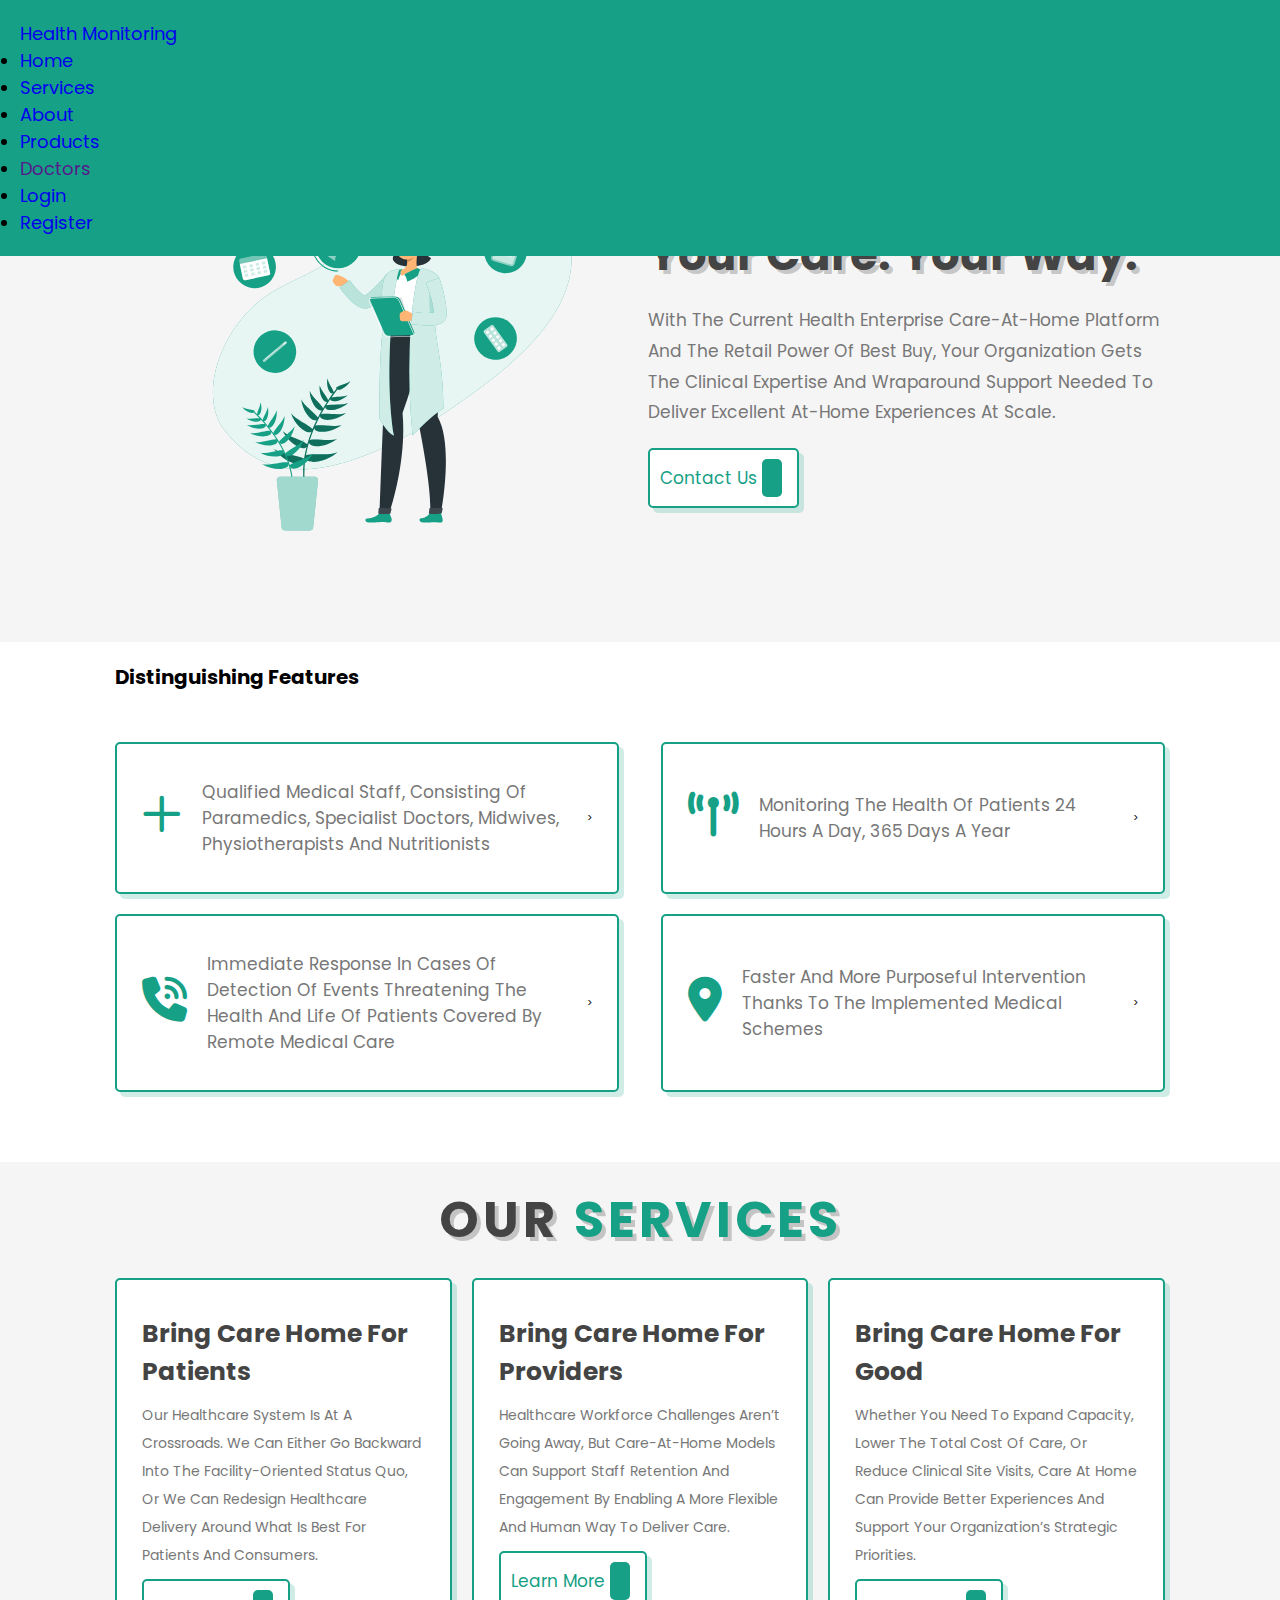
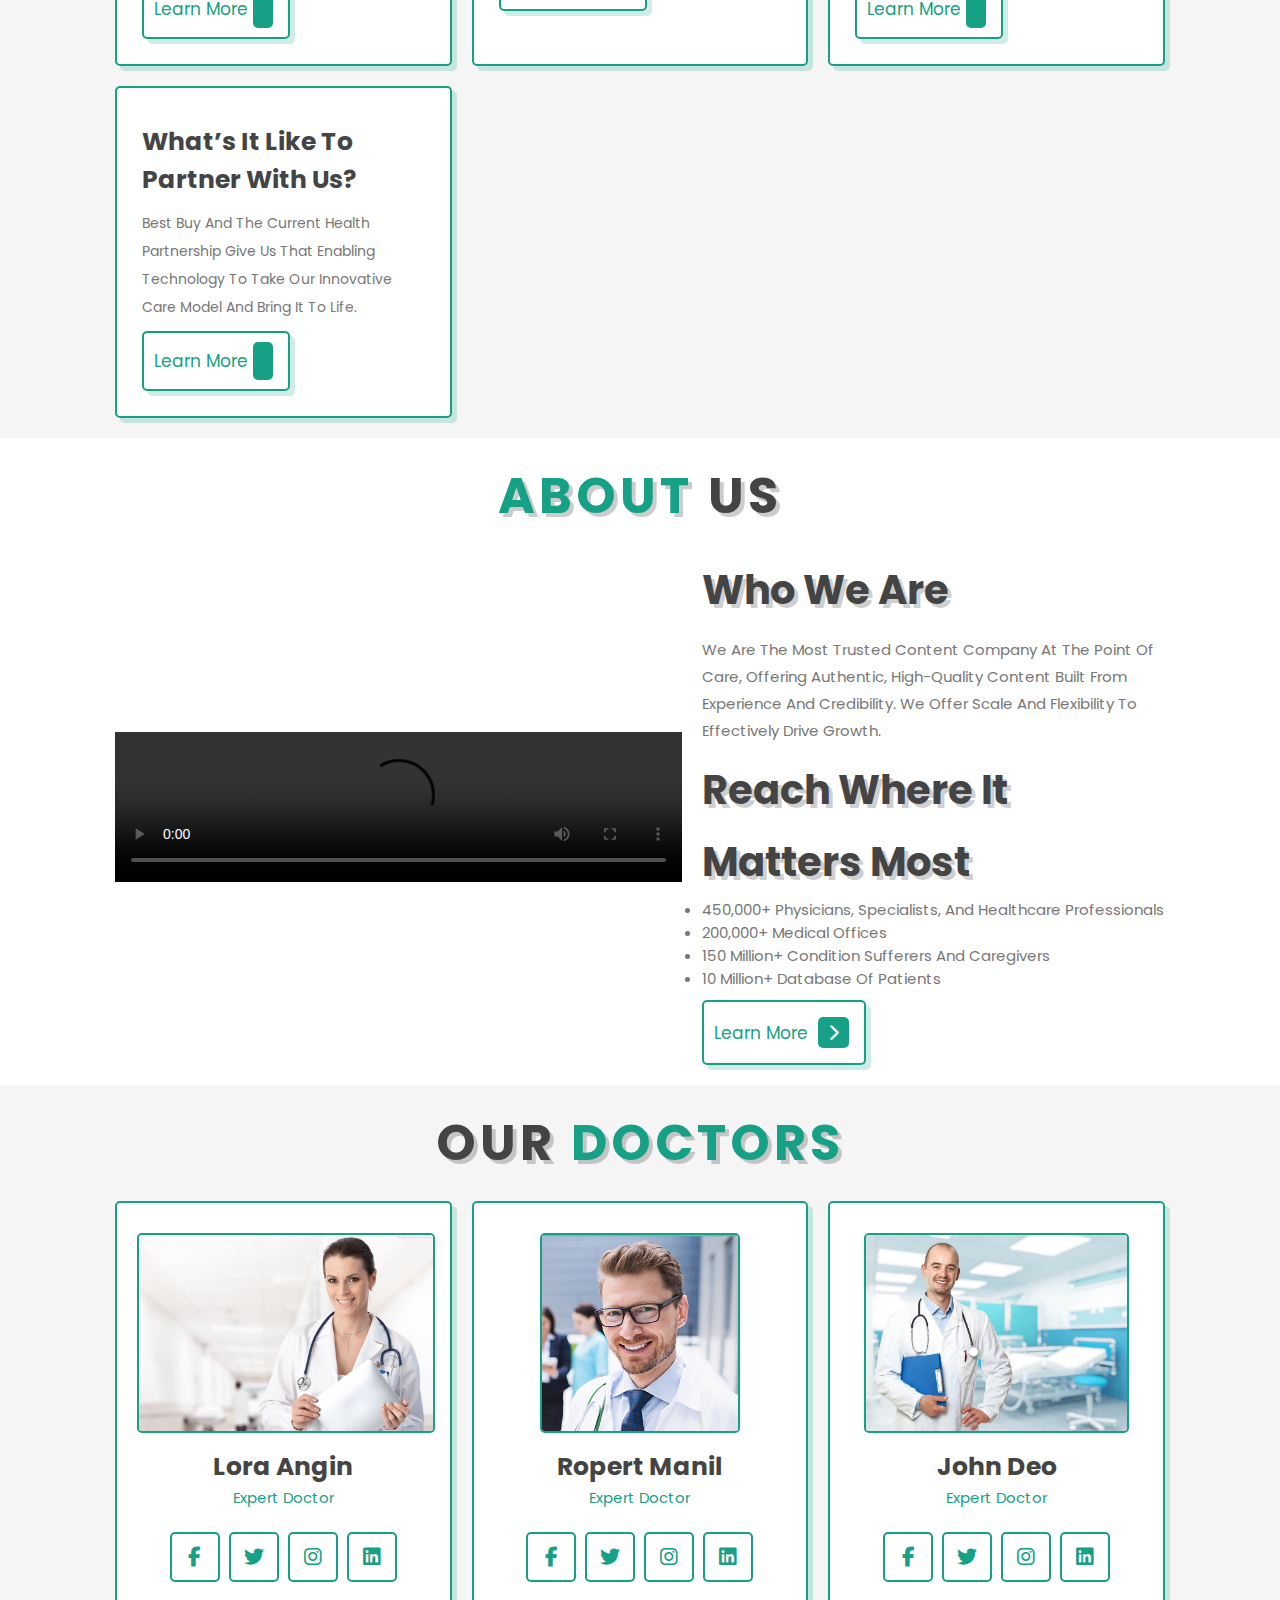
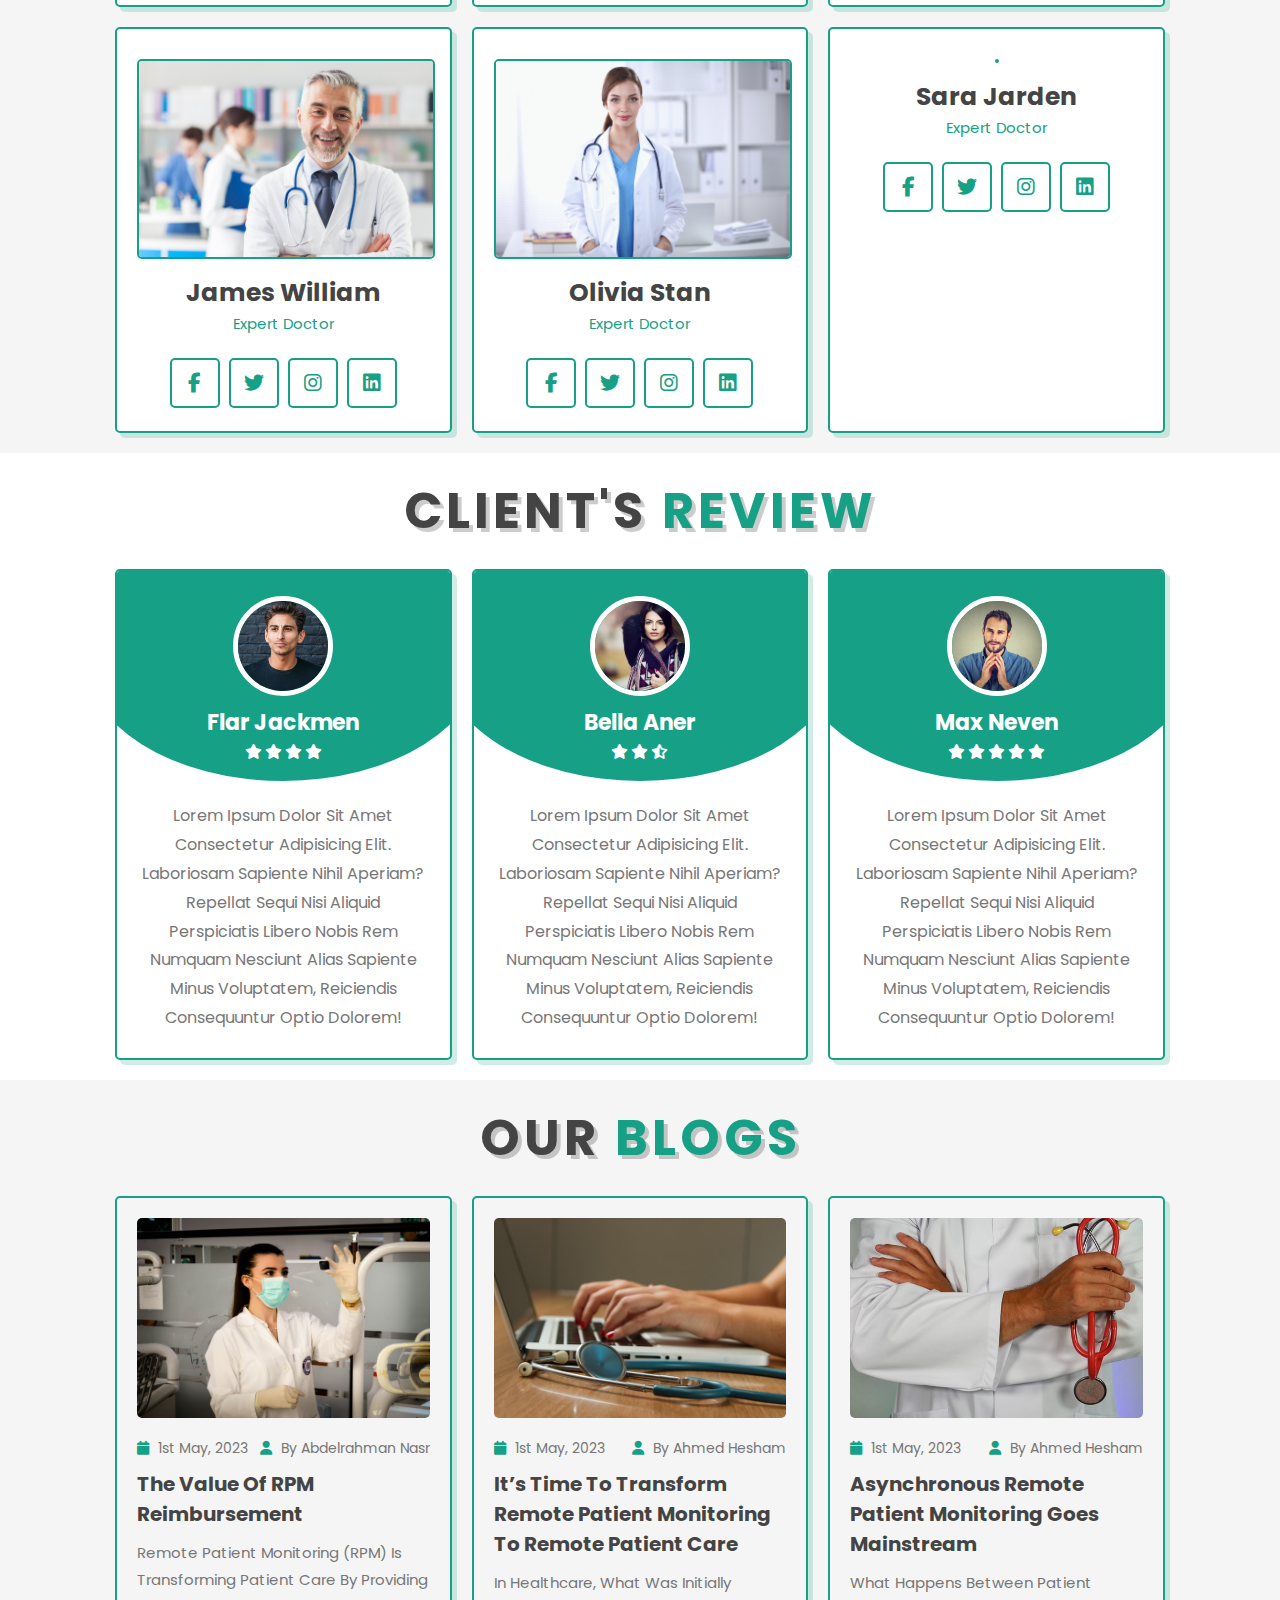
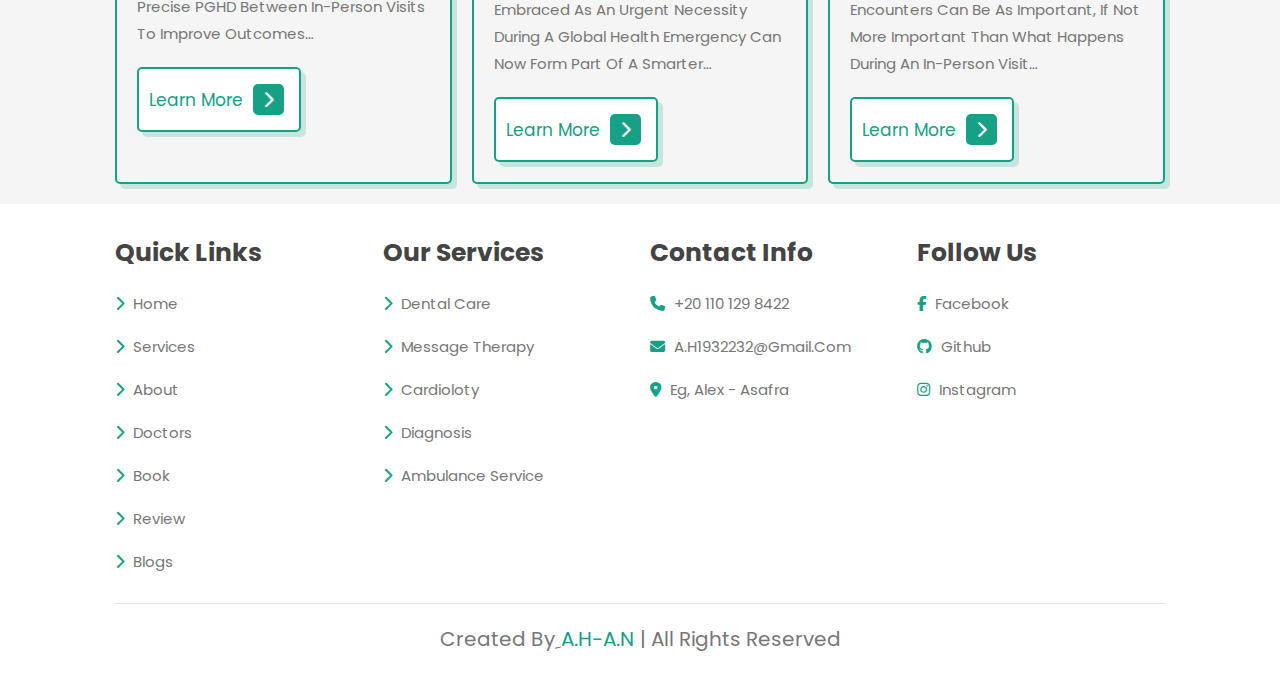
==== commit cbff0d4a: "edit#1" ====
--- a/index.html
+++ b/index.html
@@ -58,7 +58,7 @@
               <a class="nav-link" href="/login.html">Login</a>
             </li>
             <li class="nav-item me-3">
-              <a class="nav-link" href="/Register.html">Register</a>
+              <a class="nav-link" href="./Register/Register.html">Register</a>
             </li>
           </ul>
         </div>
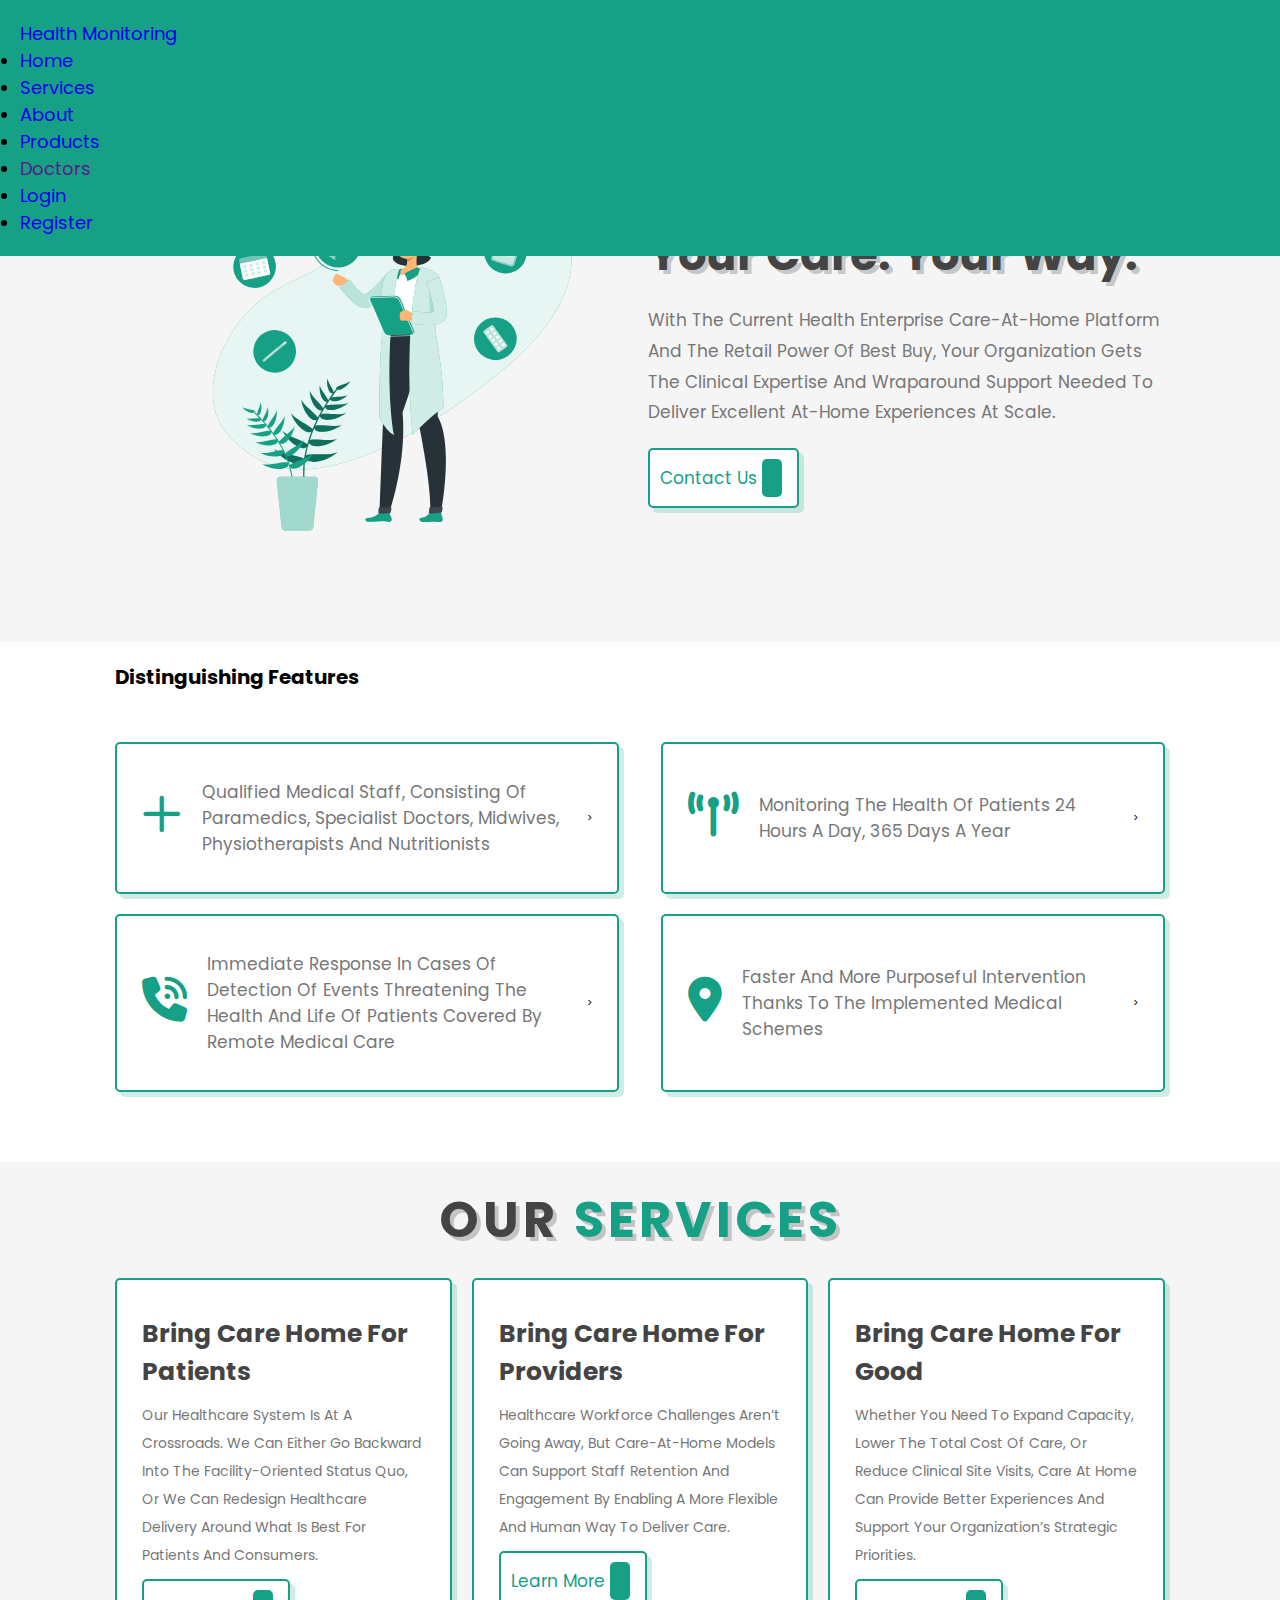
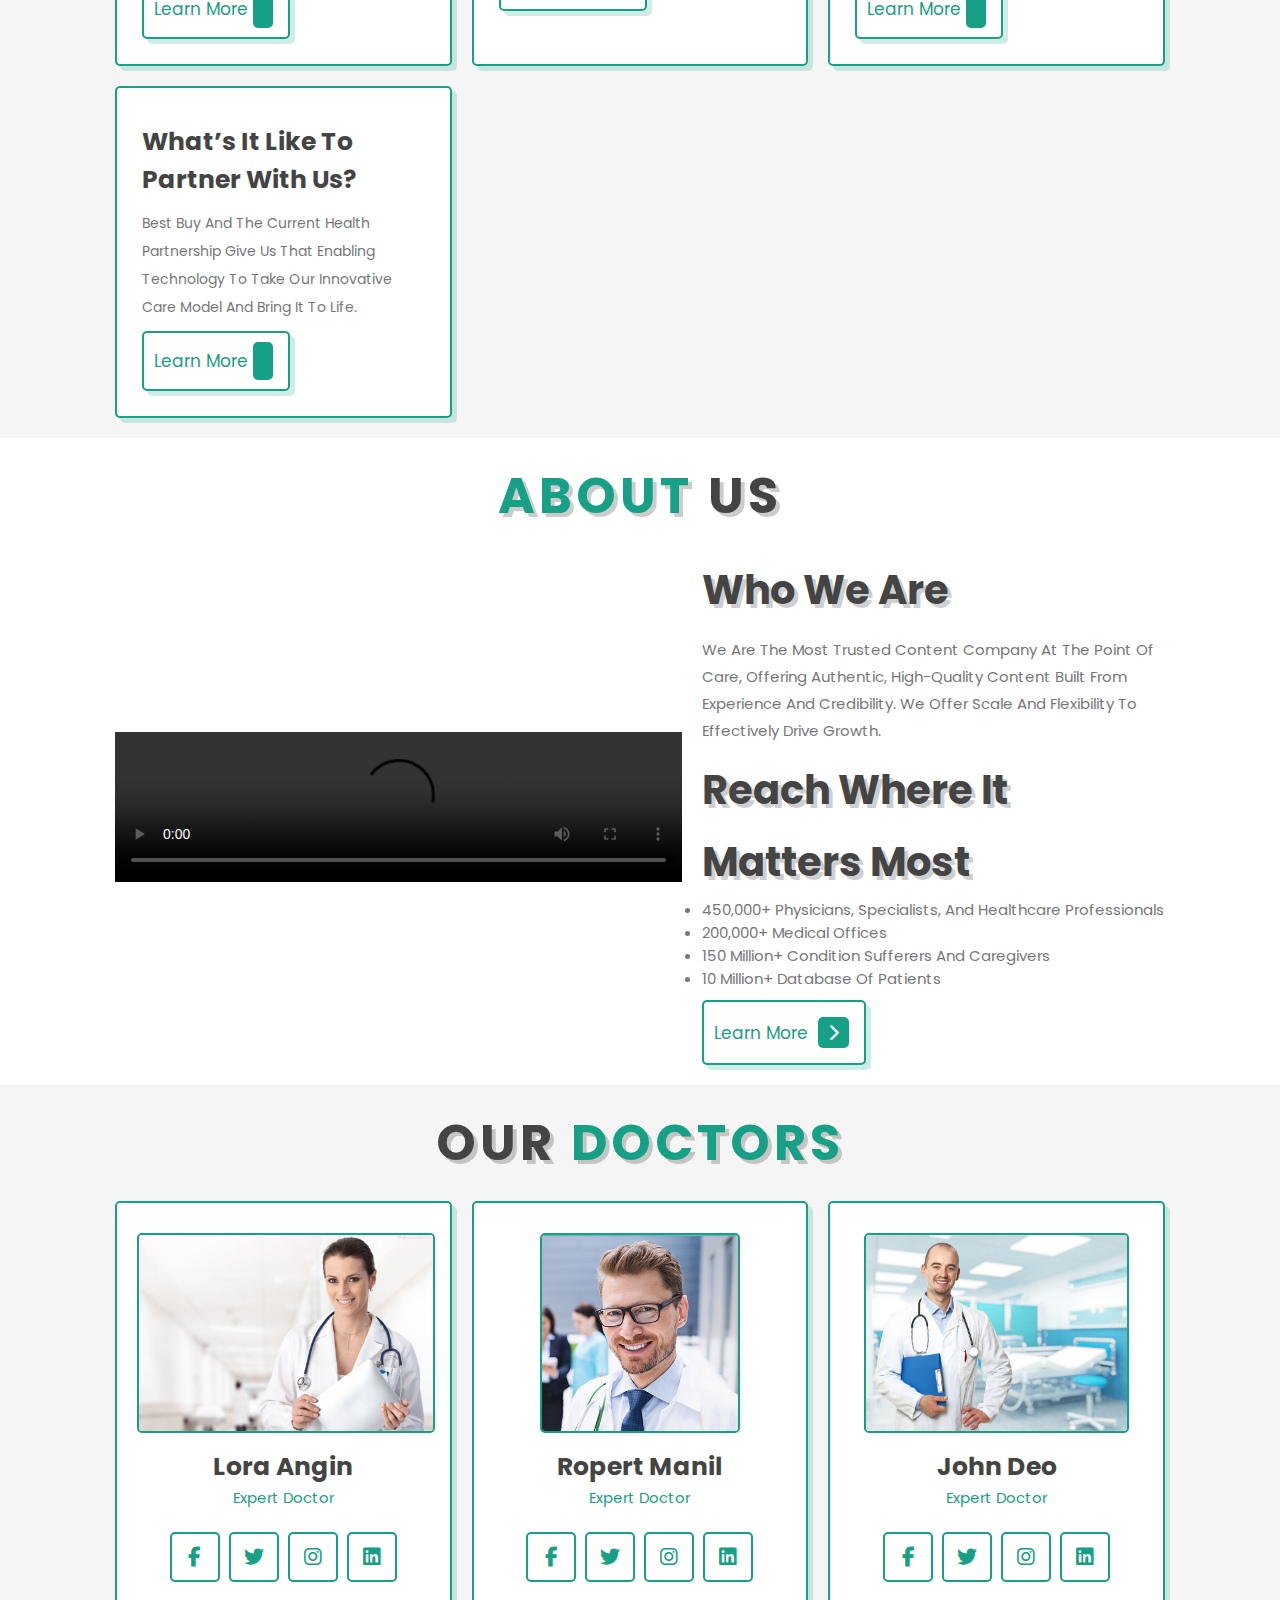
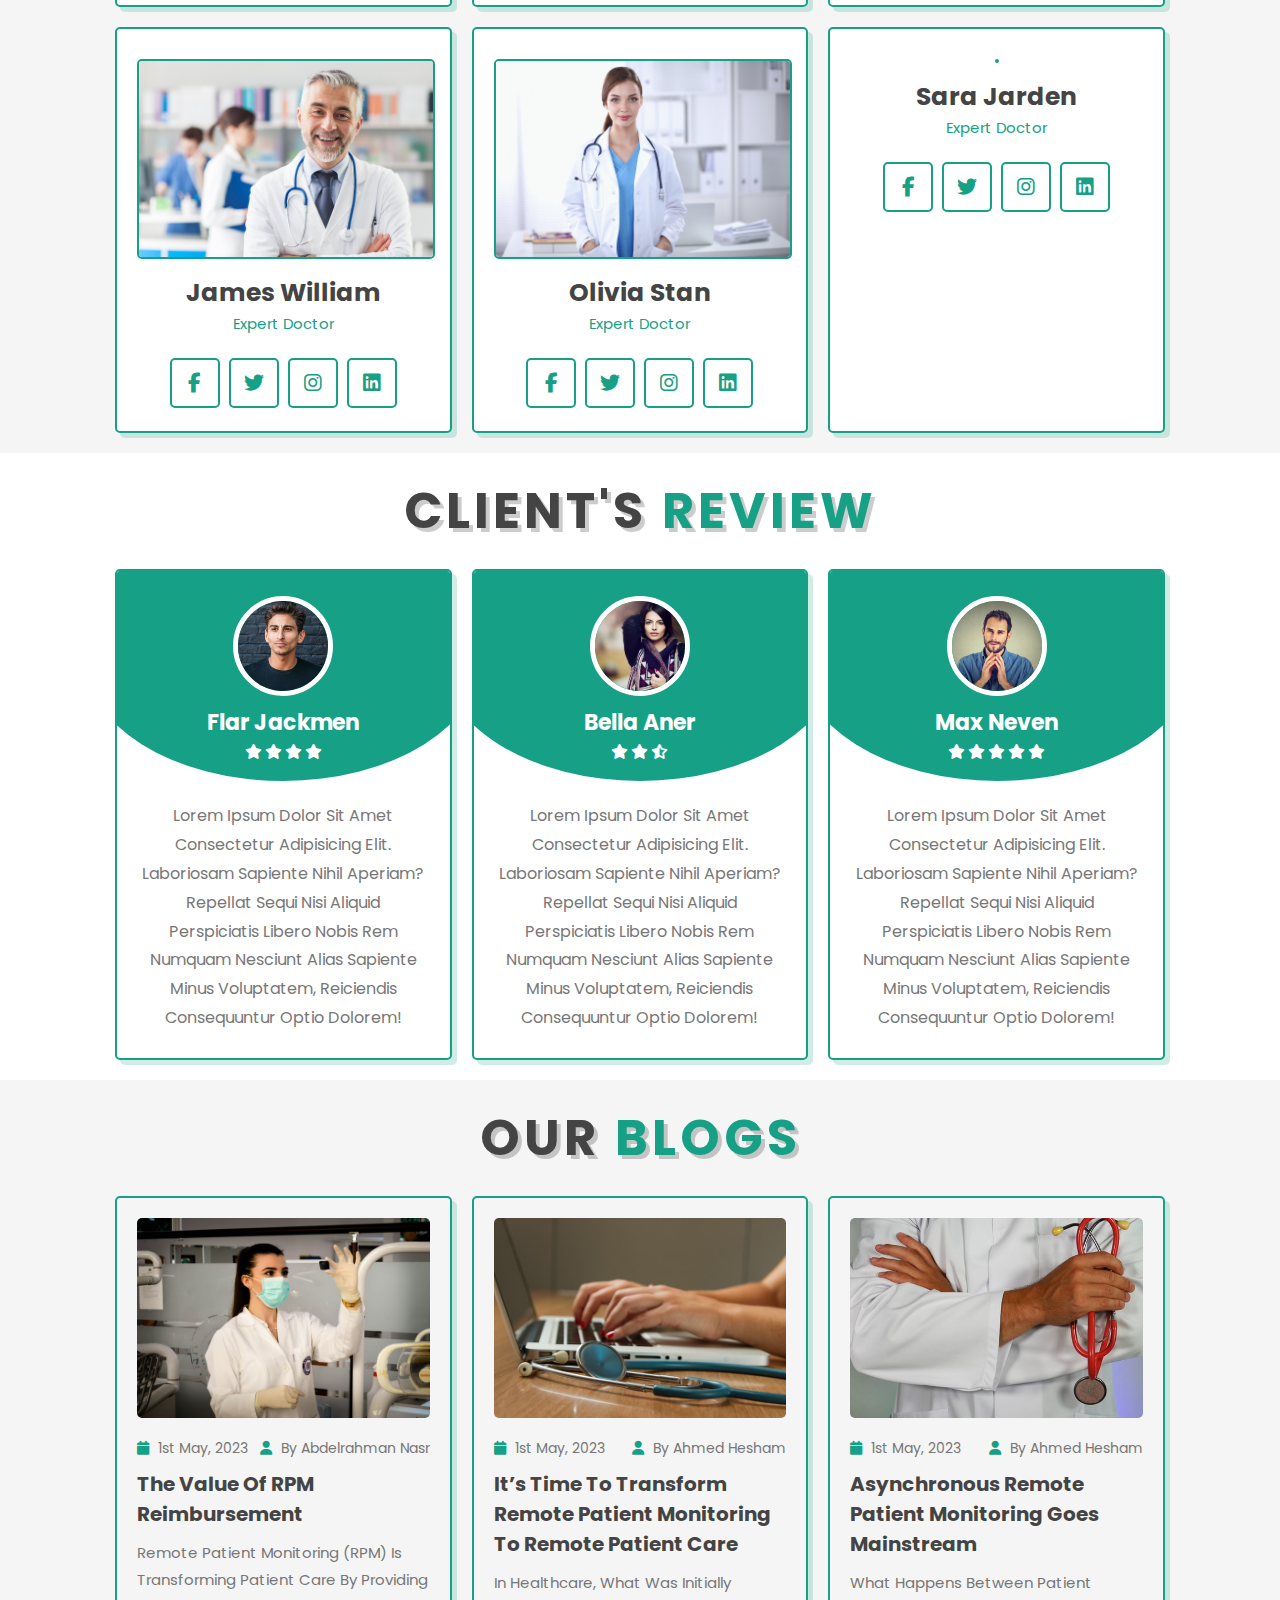
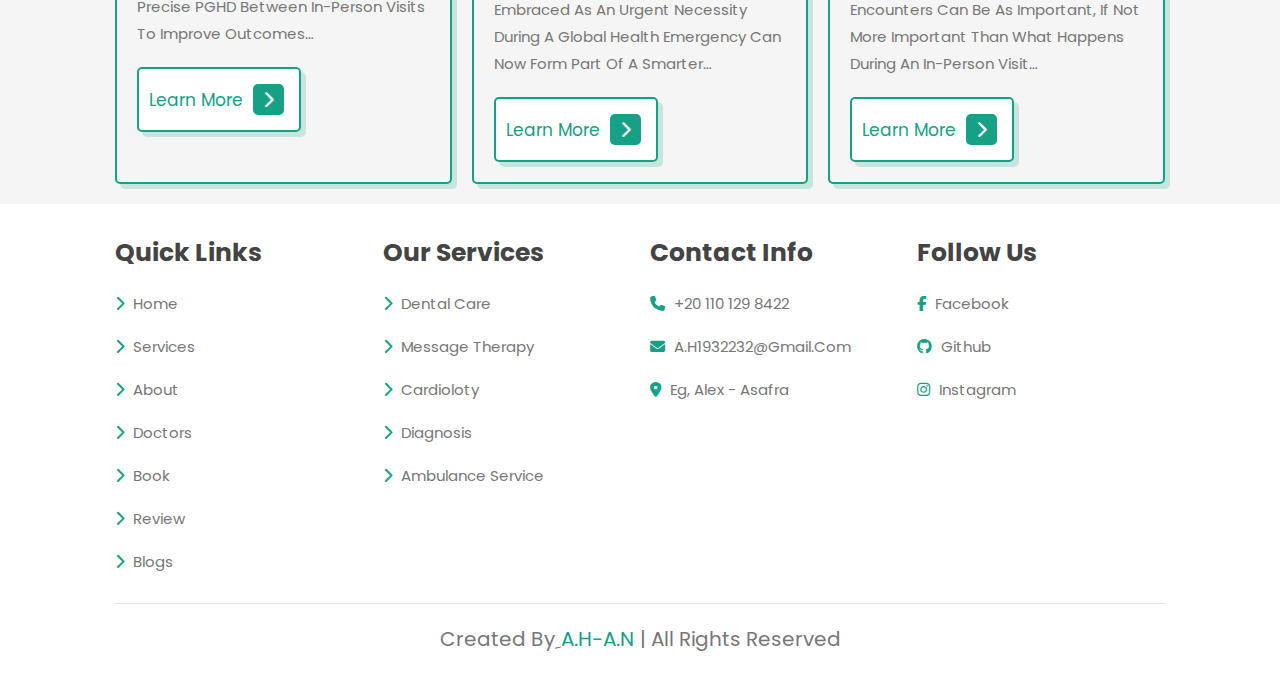
==== commit 2f175e8a: "edit#2" ====
--- a/index.html
+++ b/index.html
@@ -41,21 +41,24 @@
         <div class="collapse navbar-collapse" id="navbarSupportedContent">
           <ul class="navbar-nav ms-auto mb-2 mb-lg-0">
             <li class="nav-item me-3">
-              <a class="nav-link " aria-current="page" href="/index.html">Home</a>
-            </li>
-            <li class="nav-item me-3">
-              <a class="nav-link" href="/services.html">Services</a>          </li>
-            <li class="nav-item me-3">
-              <a class="nav-link" href="/About.html">About</a>
-            </li>
-            <li class="nav-item me-3">
-              <a class="nav-link" href="/products.html">Products</a>
+              <a class="nav-link" aria-current="page" href="/index.html"
+                >Home</a
+              >
+            </li>
+            <li class="nav-item me-3">
+              <a class="nav-link" href="./servicse/services.html">Services</a>
+            </li>
+            <li class="nav-item me-3">
+              <a class="nav-link" href="./About/About.html">About</a>
+            </li>
+            <li class="nav-item me-3">
+              <a class="nav-link" href="./products/products.html">Products</a>
             </li>
             <li class="nav-item me-3">
               <a class="nav-link" href="">Doctors</a>
             </li>
             <li class="nav-item me-3">
-              <a class="nav-link" href="/login.html">Login</a>
+              <a class="nav-link" href="./login/login.html">Login</a>
             </li>
             <li class="nav-item me-3">
               <a class="nav-link" href="./Register/Register.html">Register</a>
@@ -359,13 +362,20 @@
               <a href="#blogs">
                 <i class="fas fa-calendar"></i> 1st may, 2023
               </a>
-              <a href="#blogs"> <i class="fas fa-user"></i> by Abdelrahman Nasr </a>
+              <a href="#blogs">
+                <i class="fas fa-user"></i> by Abdelrahman Nasr
+              </a>
             </div>
             <h3>The Value of RPM Reimbursement</h3>
             <p>
-              Remote Patient Monitoring (RPM) is transforming patient care by providing precise PGHD between in-person visits to improve outcomes…
+              Remote Patient Monitoring (RPM) is transforming patient care by
+              providing precise PGHD between in-person visits to improve
+              outcomes…
             </p>
-            <a href="https://www.datos-health.com/resource/the-value-of-rpm-reimbursement/" class="btn">
+            <a
+              href="https://www.datos-health.com/resource/the-value-of-rpm-reimbursement/"
+              class="btn"
+            >
               learn more <span class="fas fa-chevron-right"></span>
             </a>
           </div>
@@ -380,13 +390,20 @@
               <a href="#blogs">
                 <i class="fas fa-calendar"></i> 1st may, 2023
               </a>
-              <a href=""> <i class="fas fa-user"></i> by Ahmed Hesham  </a>
+              <a href=""> <i class="fas fa-user"></i> by Ahmed Hesham </a>
             </div>
-            <h3>It’s Time to Transform Remote Patient Monitoring to Remote Patient Care</h3>
+            <h3>
+              It’s Time to Transform Remote Patient Monitoring to Remote Patient
+              Care
+            </h3>
             <p>
-              In healthcare, what was initially embraced as an urgent necessity during a global health emergency can now form part of a smarter…
+              In healthcare, what was initially embraced as an urgent necessity
+              during a global health emergency can now form part of a smarter…
             </p>
-            <a href="https://www.datos-health.com/resource/its-time-to-transform-remote-patient-monitoring-to-remote-patient-care/" class="btn">
+            <a
+              href="https://www.datos-health.com/resource/its-time-to-transform-remote-patient-monitoring-to-remote-patient-care/"
+              class="btn"
+            >
               learn more <span class="fas fa-chevron-right"></span>
             </a>
           </div>
@@ -405,9 +422,13 @@
             </div>
             <h3>Asynchronous remote patient monitoring goes mainstream</h3>
             <p>
-              What happens between patient encounters can be as important, if not more important than what happens during an in-person visit…
+              What happens between patient encounters can be as important, if
+              not more important than what happens during an in-person visit…
             </p>
-            <a href="https://www.datos-health.com/resource/asynchronous-remote-patient-monitoring-goes-mainstream/" class="btn">
+            <a
+              href="https://www.datos-health.com/resource/asynchronous-remote-patient-monitoring-goes-mainstream/"
+              class="btn"
+            >
               learn more <span class="fas fa-chevron-right"></span>
             </a>
           </div>
@@ -471,7 +492,8 @@
       </div>
 
       <div class="credit">
-        created by <span>ِA.H-A.N</span> | all rights reserved      </div>
+        created by <span>ِA.H-A.N</span> | all rights reserved
+      </div>
     </section>
 
     <script
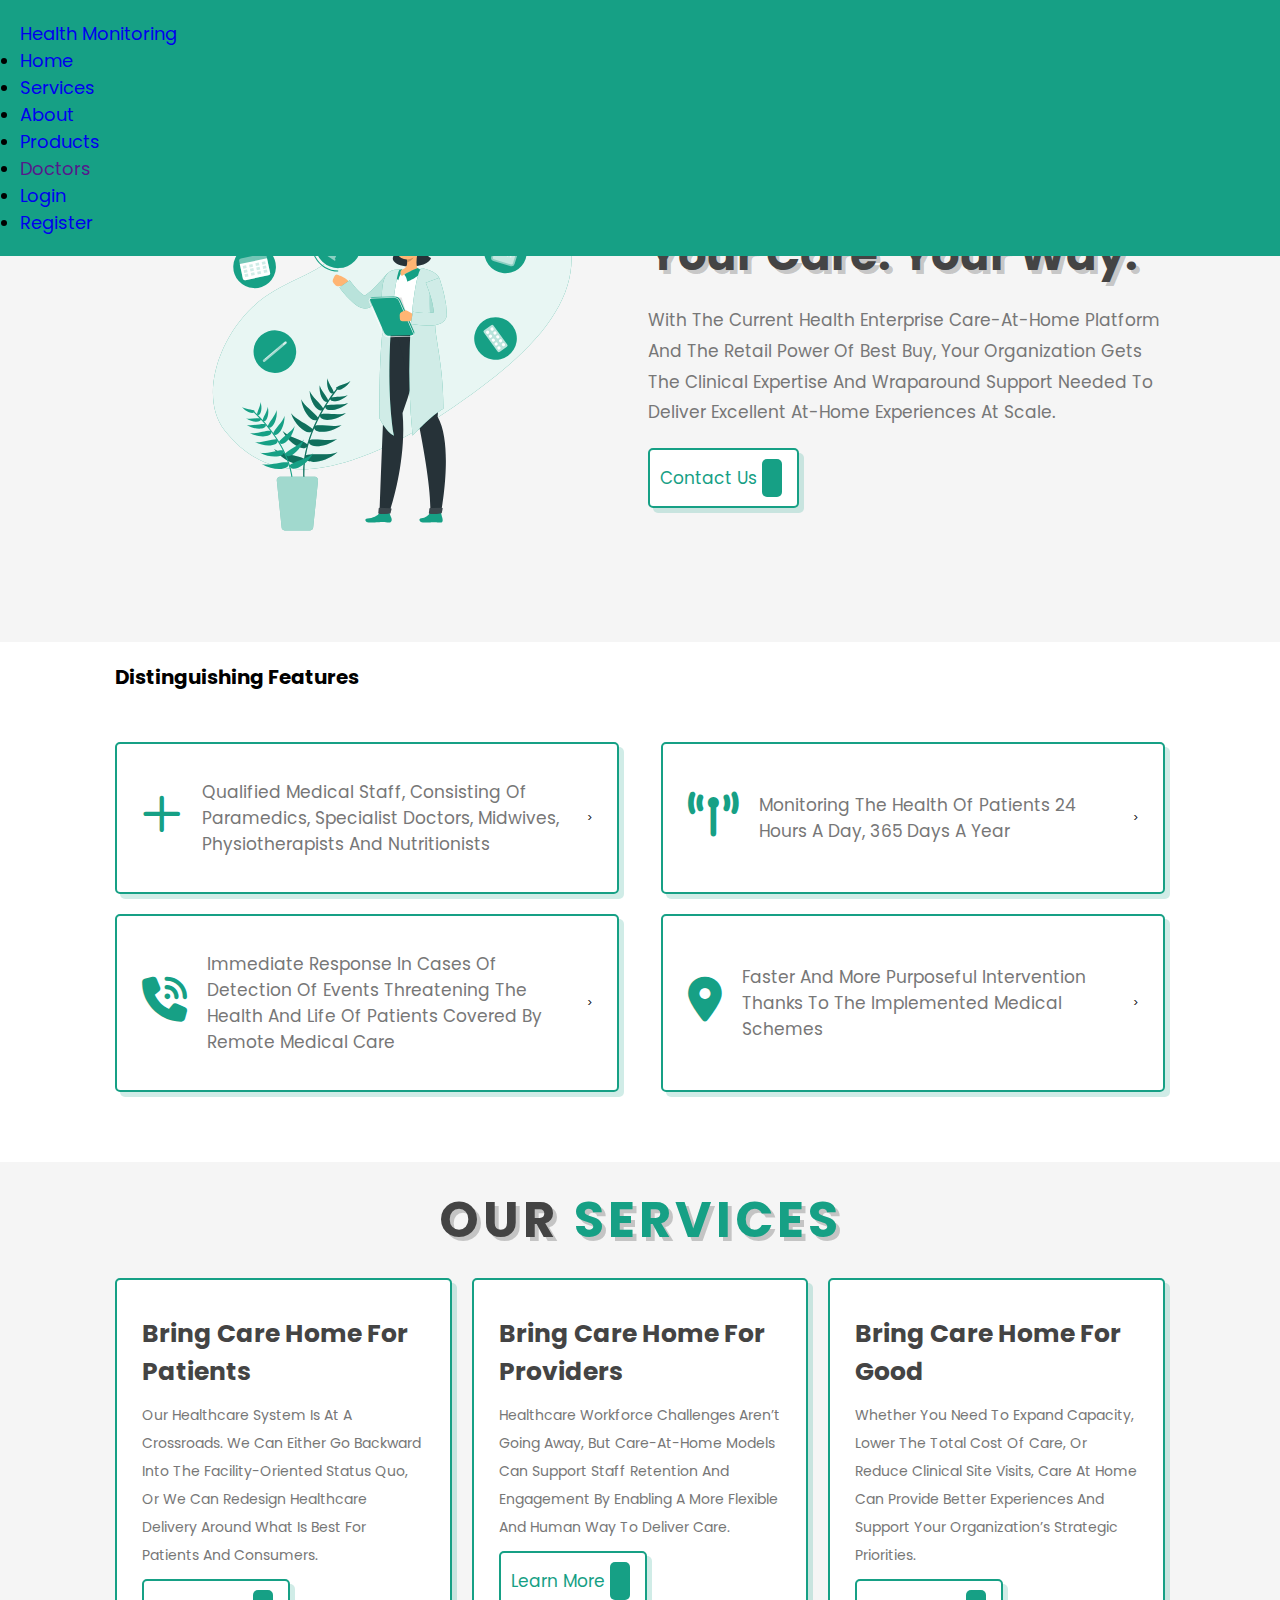
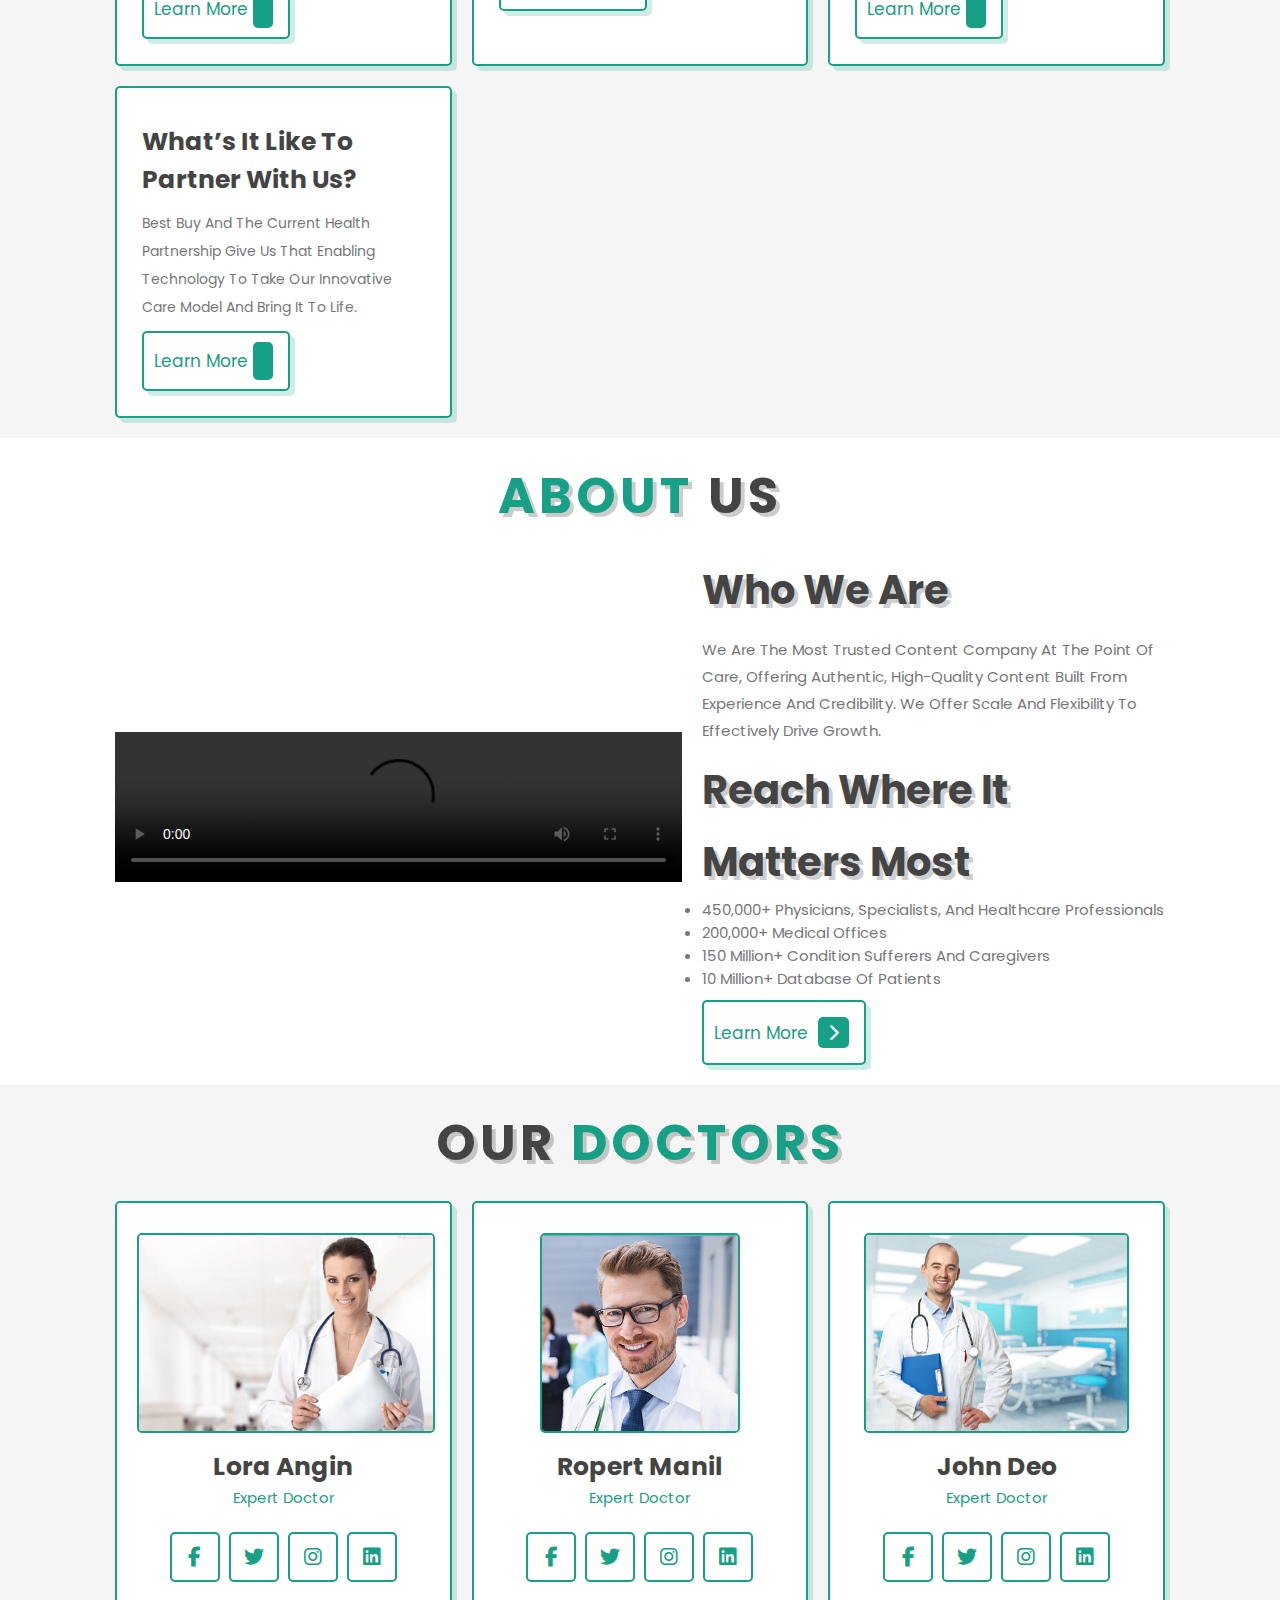
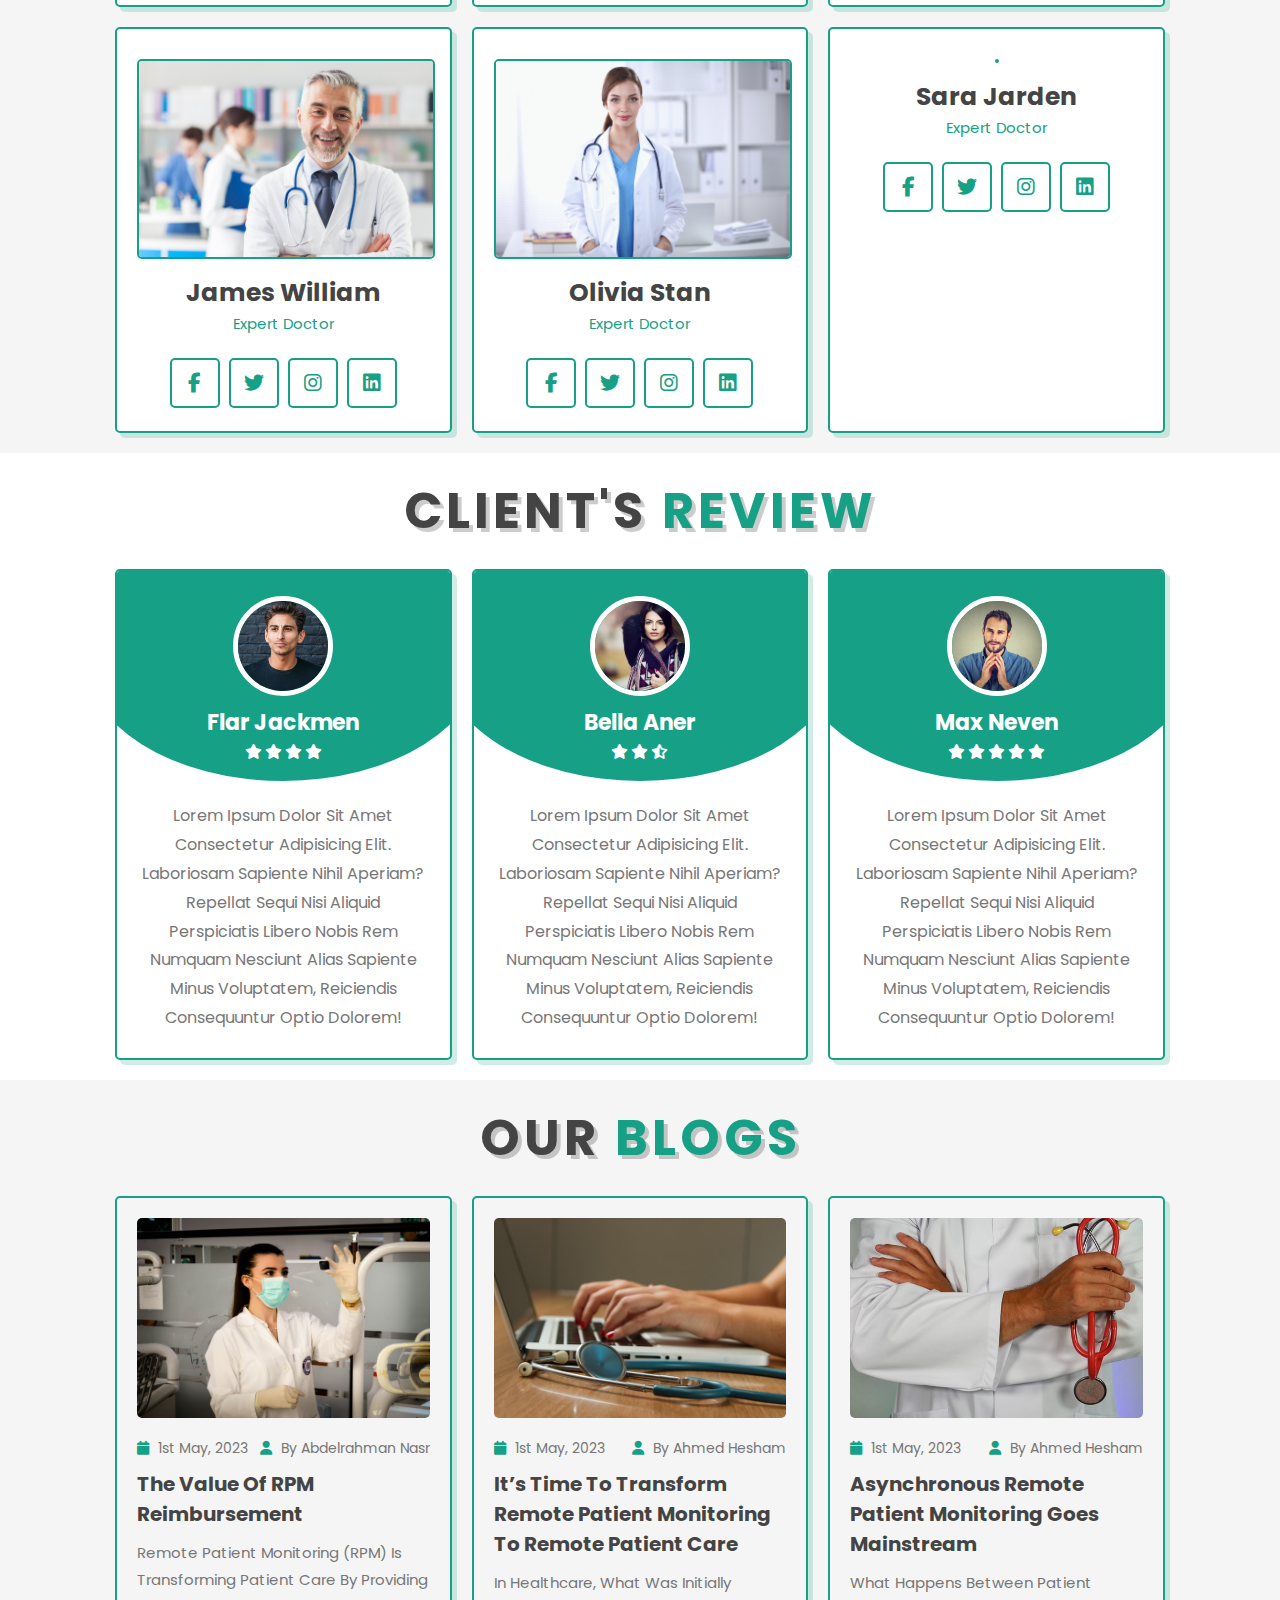
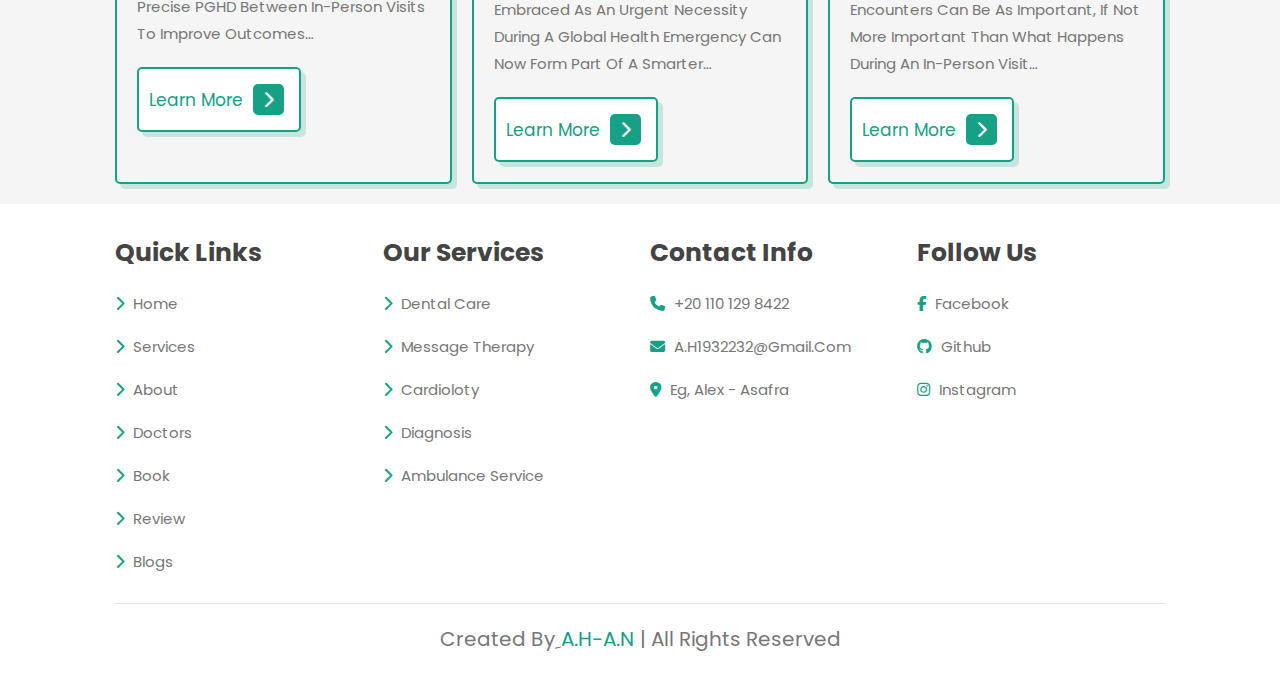
==== commit 296992b6: "edit#4" ====
--- a/index.html
+++ b/index.html
@@ -26,7 +26,7 @@
   <body>
     <nav class="navbar navbar-expand-lg">
       <div class="container-fluid">
-        <a class="navbar-brand" href="#">Health Monitoring </a>
+        <a class="navbar-brand" href="./index.html">Health Monitoring </a>
         <button
           class="navbar-toggler"
           type="button"
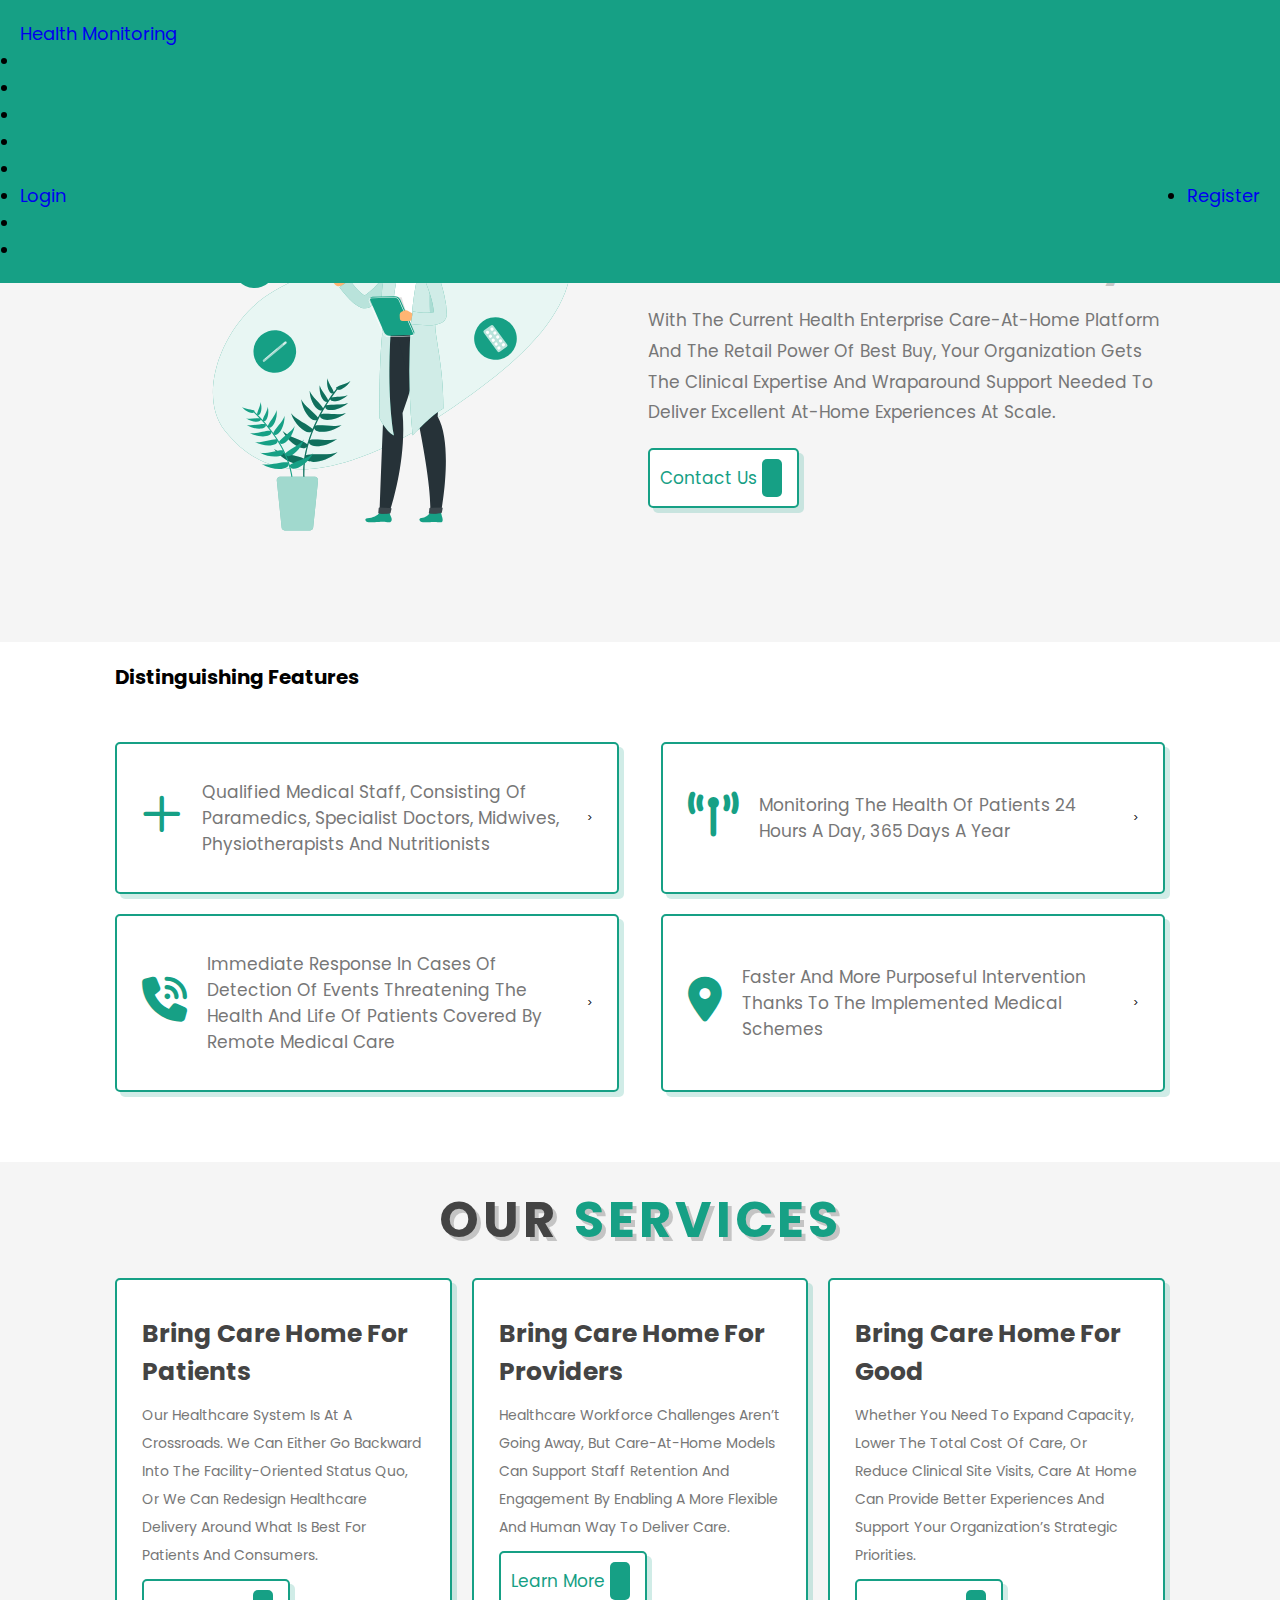
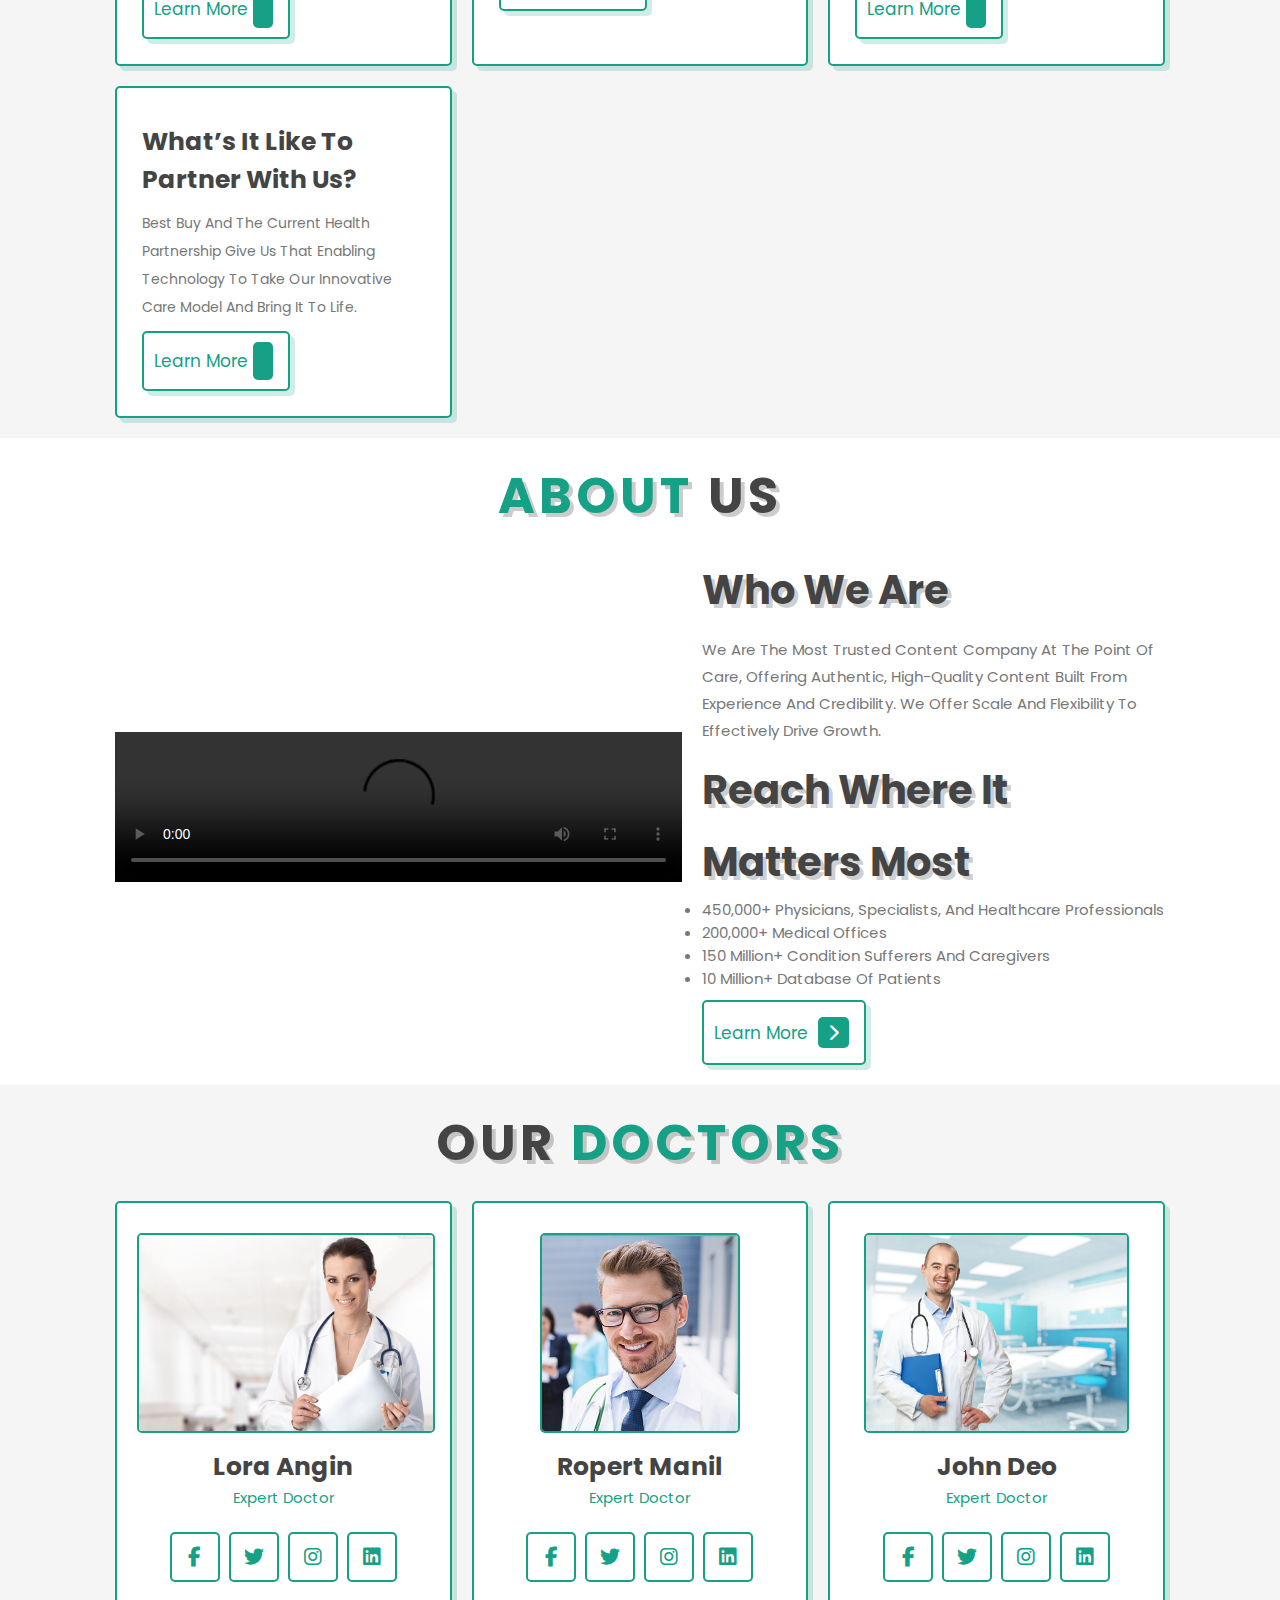
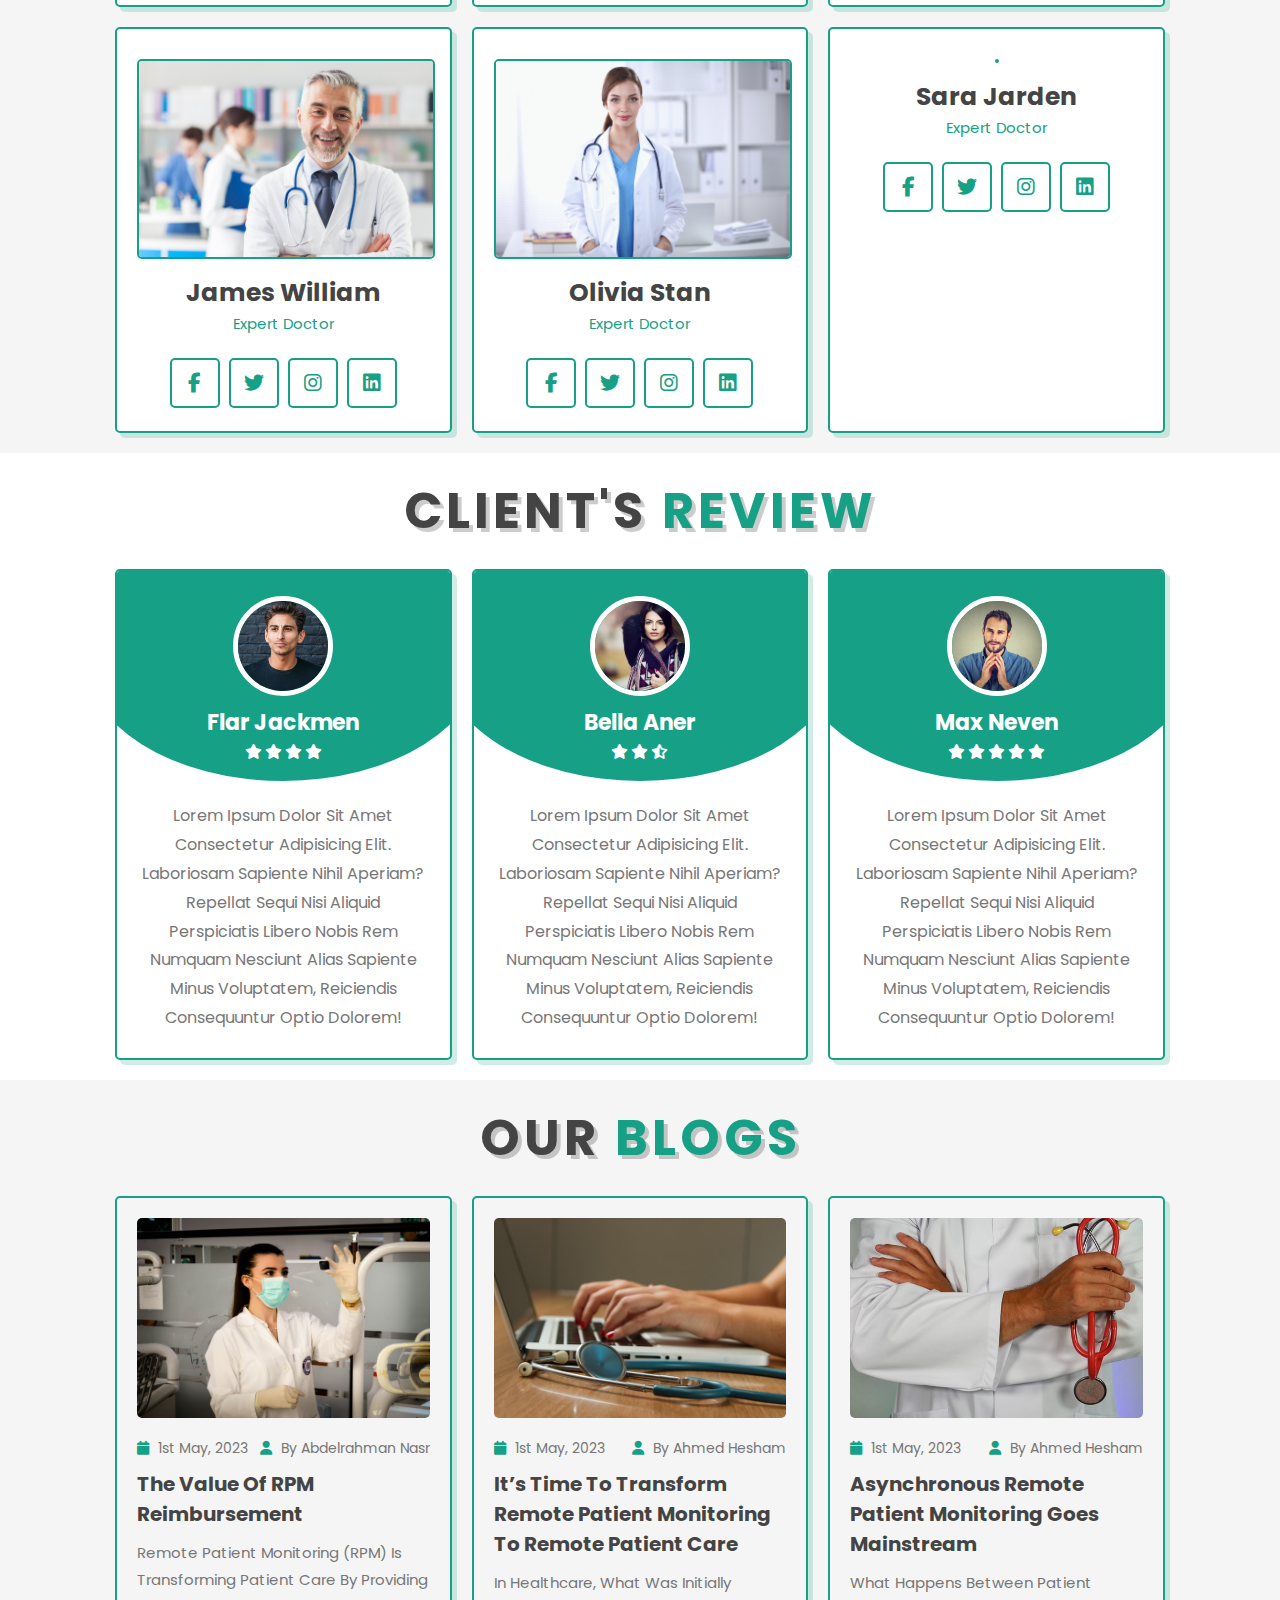
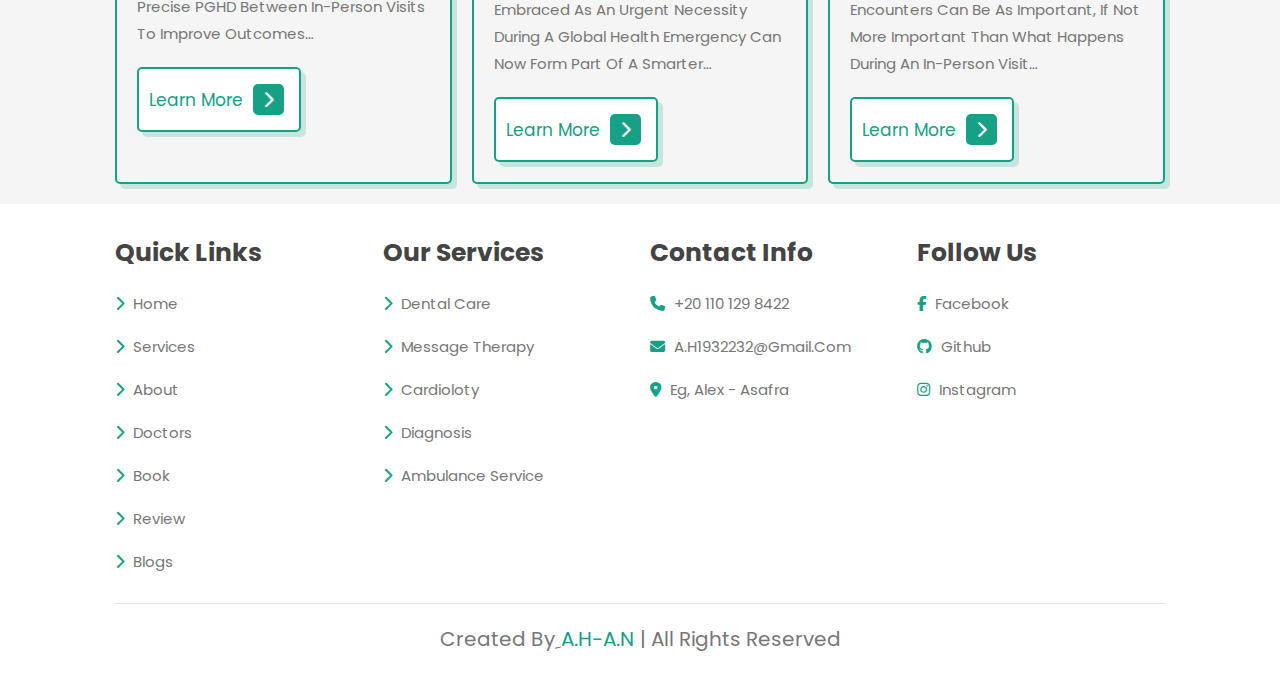
==== commit 79180c45: "logout cycle" ====
--- a/index.html
+++ b/index.html
@@ -26,7 +26,7 @@
   <body>
     <nav class="navbar navbar-expand-lg">
       <div class="container-fluid">
-        <a class="navbar-brand" href="./index.html">Health Monitoring </a>
+        <a class="navbar-brand" href="/index.html">Health Monitoring </a>
         <button
           class="navbar-toggler"
           type="button"
@@ -41,27 +41,35 @@
         <div class="collapse navbar-collapse" id="navbarSupportedContent">
           <ul class="navbar-nav ms-auto mb-2 mb-lg-0">
             <li class="nav-item me-3">
-              <a class="nav-link" aria-current="page" href="/index.html"
+              <a class="nav-link homeNav" aria-current="page" href="/index.html"
                 >Home</a
               >
             </li>
             <li class="nav-item me-3">
-              <a class="nav-link" href="./servicse/services.html">Services</a>
-            </li>
-            <li class="nav-item me-3">
-              <a class="nav-link" href="./About/About.html">About</a>
-            </li>
-            <li class="nav-item me-3">
-              <a class="nav-link" href="./products/products.html">Products</a>
-            </li>
-            <li class="nav-item me-3">
-              <a class="nav-link" href="">Doctors</a>
-            </li>
-            <li class="nav-item me-3">
-              <a class="nav-link" href="./login/login.html">Login</a>
-            </li>
-            <li class="nav-item me-3">
-              <a class="nav-link" href="./Register/Register.html">Register</a>
+              <a class="nav-link ServicesNav" href="/servicse/services.html">Services</a>
+            </li>
+            <li class="nav-item me-3">
+              <a class="nav-link AboutNav" href="/About/About.html">About</a>
+            </li>
+            <li class="nav-item me-3">
+              <a class="nav-link ProductsNav" href="/products/products.html">Products</a>
+            </li>
+            <li class="nav-item me-3">
+              <a class="nav-link DoctorsNav" href="/doctors/doctors.html">Doctors</a>
+            </li>
+            <div class="regLog">
+              <li class="nav-item me-3">
+                <a class="nav-link" href="/login/login.html">Login</a>
+              </li>
+              <li class="nav-item me-3">
+                <a class="nav-link" href="/Register/Register.html">Register</a>
+              </li>
+            </div>
+            <li class="nav-item me-3">
+              <p class="nav-link welcomeUser" href="/"></p>
+            </li>
+            <li class="nav-item me-3">
+              <p class="nav-link logout" href="/">Logout</p>
             </li>
           </ul>
         </div>
@@ -501,5 +509,6 @@
       integrity="sha384-C6RzsynM9kWDrMNeT87bh95OGNyZPhcTNXj1NW7RuBCsyN/o0jlpcV8Qyq46cDfL"
       crossorigin="anonymous"
     ></script>
+    <script src="./index.js"></script>
   </body>
 </html>
--- a/css/style.css
+++ b/css/style.css
@@ -702,6 +702,43 @@
   margin: 10px 0;
   position: relative;
 }
+
+.regPaNameError,
+.regDoctorOasswordError,
+.regDoctorMailError,
+.regDoctorSpecializationError,
+.regDoctorNameError {
+  color: red;
+  display: none;
+  text-transform: lowercase;
+}
+.regPaMailError {
+  color: red;
+  display: none;
+  text-transform: lowercase;
+}
+.regPaPasswordError {
+  color: red;
+  display: none;
+  text-transform: lowercase;
+}
+.goToLoginPage {
+  color: green;
+  text-align: center;
+  font-size: 15px;
+  display: none;
+}
+
+.passwordEye {
+  position: absolute;
+  right: 7%;
+  top: 30%;
+  cursor: pointer;
+}
+.unFoundEmail {
+  color: red !important;
+  margin-top: 10px;
+}
 .form-content .input-box input {
   height: 100%;
   width: 100%;
@@ -799,7 +836,19 @@
   width: 50%;
   margin: auto;
 }
-
+.welcomeUser{
+  font-weight: bold;
+  color: rgb(244, 244, 246) ;
+  cursor: pointer;
+}
+.regLog{
+  display: flex;
+  justify-content: space-between;
+  align-items: center;
+}
+.logout{
+  cursor: pointer;
+}
 .box-form {
   margin: 0 auto;
   width: 60%;
@@ -917,10 +966,11 @@
 .leadersImages {
   display: flex;
   justify-content: flex-start;
-  gap: 60px;
+  gap: 30px;
+  flex-wrap: wrap;
 }
 .leadersImages_image {
-  width: 30%;
+  width: 23%;
 }
 
 .leadersImages_image img {
@@ -1025,51 +1075,49 @@
 table tbody tr td img {
   width: 70px;
 }
-.callBtn,.details {
+.callBtn,
+.details {
   padding: 5px 30px;
   border: 2px solid var(--green);
   border-radius: 20px;
 }
 
 /* ********************************************services**************************** */
-.ideas{
+.ideas {
   background-color: #20ecc4;
   display: flex;
   justify-content: space-between;
   align-items: flex-start;
   padding: 120px 90px 0 90px;
- 
-
-}
-.ideas div{
+}
+.ideas div {
   width: 30%;
   text-align: center;
 }
-.ideas div h2{
+.ideas div h2 {
   font-size: 33px;
   position: relative;
-  color:#776f6f;
-}
-.ideas div h2::after{
-  content:"";
-  position: absolute;
-  bottom:-10px;
-  left:50%;
+  color: #776f6f;
+}
+.ideas div h2::after {
+  content: "";
+  position: absolute;
+  bottom: -10px;
+  left: 50%;
   transform: translateX(-50%);
   width: 150px;
   height: 2px;
   background-color: #776f6f;
-
-}
-.ideas div i{
+}
+.ideas div i {
   margin-top: 30px;
   font-size: 50px;
 }
-.ideas div p{
+.ideas div p {
   margin-top: 20px;
   font-size: 14px;
 }
-.servicesForm{
+.servicesForm {
   background-color: #20ecc4;
 }
 /* remove arrows from input number */
@@ -1080,7 +1128,7 @@
 }
 
 /* Firefox */
-input[type=number] {
+input[type="number"] {
   -moz-appearance: textfield;
 }
 .formbold-main-wrapper {
